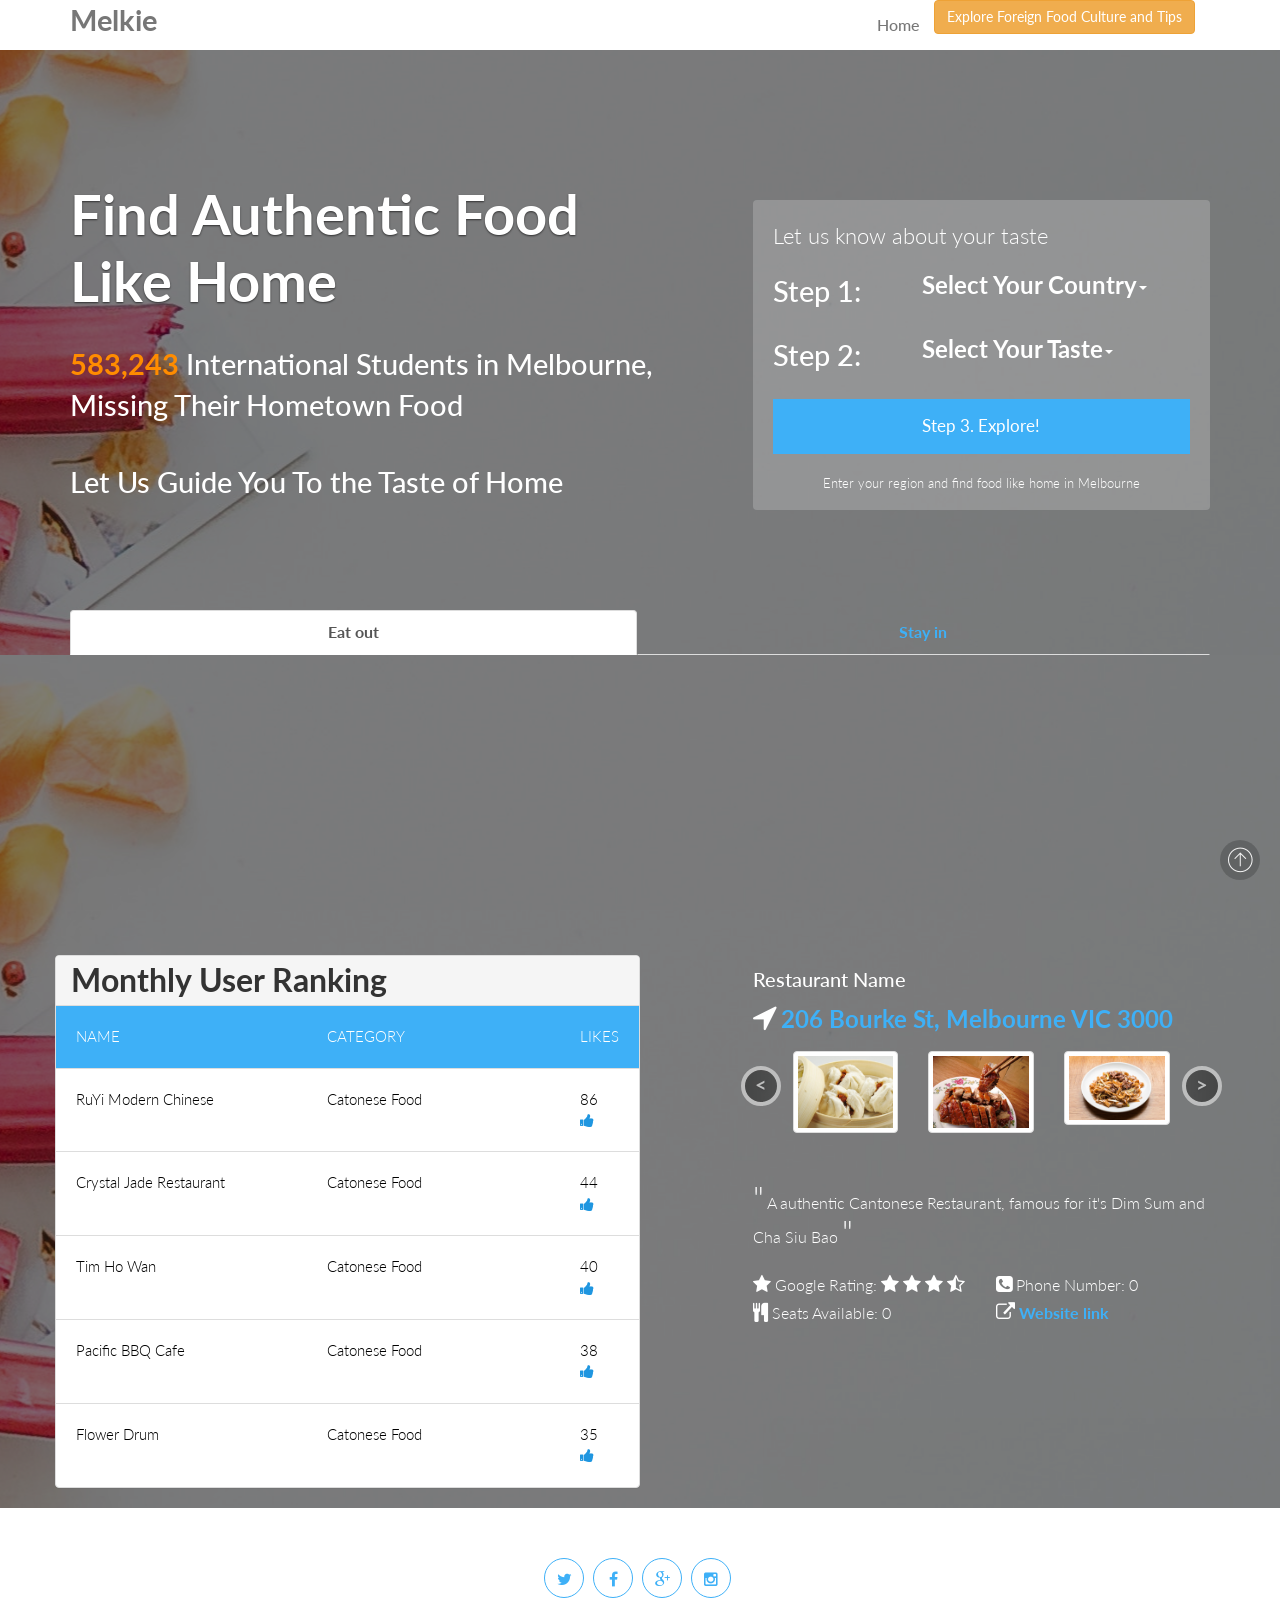
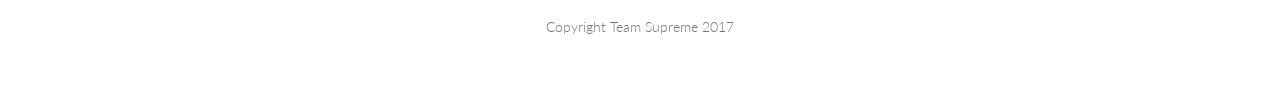
==== src/main/resources/templates/index.html @ 2f91a62e "Initial commit" ====
<!DOCTYPE html>
<html xmlns:th="http://www.w3.org/1999/xhtml">
    <head>

        <!-- /.website title -->
        <title>Melkie - Find Food Like Home</title>
        <meta name="viewport" content="width=device-width, initial-scale=1, maximum-scale=1, user-scalable=no">

        <!-- CSS Files -->
        <link href="css/bootstrap.min.css" rel="stylesheet" media="screen">
        <link href="css/font-awesome.min.css" rel="stylesheet">
        <link href="fonts/icon-7-stroke/css/pe-icon-7-stroke.css" rel="stylesheet">
        <link href="css/animate.css" rel="stylesheet" media="screen">
        <link href="css/owl.theme.css" rel="stylesheet">
        <link href="css/owl.carousel.css" rel="stylesheet">
        <link href="css/my.css" rel="stylesheet">

        <!-- Colors -->
        <link href="css/css-index.css" rel="stylesheet" media="screen">
        <!-- <link href="css/css-index-green.css" rel="stylesheet" media="screen"> -->
        <!-- <link href="css/css-index-purple.css" rel="stylesheet" media="screen"> -->
        <!-- <link href="css/css-index-red.css" rel="stylesheet" media="screen"> -->
        <!-- <link href="css/css-index-orange.css" rel="stylesheet" media="screen"> -->
        <!-- <link href="css/css-index-yellow.css" rel="stylesheet" media="screen"> -->

        <!-- Google Fonts -->
        <link rel="stylesheet" href="http://fonts.googleapis.com/css?family=Lato:100,300,400,700,900,100italic,300italic,400italic,700italic,900italic" />

    </head>

    <body data-spy="scroll" data-target="#navbar-scroll">

    <!-- /.preloader -->
    <div id="preloader"></div>
    <div id="top"></div>

    <!-- NAVIGATION -->
    <div id="menu">
        <nav class="navbar-wrapper navbar-default" role="navigation">
            <div class="container">
                <div class="navbar-header">
                    <button type="button" class="navbar-toggle" data-toggle="collapse" data-target=".navbar-backyard">
                        <span class="sr-only">Toggle navigation</span>
                        <span class="icon-bar"></span>
                        <span class="icon-bar"></span>
                        <span class="icon-bar"></span>
                    </button>
                    <!--<a class="navbar-brand site-name" href="#top"><img src="images/logo2.png" alt="logo"></a>-->
                    <h2><strong>Melkie</strong></h2>
                </div>

                <div id="navbar-scroll" class="collapse navbar-collapse navbar-backyard navbar-right">
                    <ul class="nav navbar-nav">
                        <li><a href="index.html">Home</a></li>
                        <!--<li><a href="#googleMap">Map View</a></li>-->
                        <!--<li><a href="#detailView">Detail View</a></li>-->
                        <li><button type="button" class="btn btn-warning" href="CultureAndTips.html">Explore Foreign Food Culture and Tips</button></li>
                        <!--<li><a href="#package">Pricing</a></li>-->
                        <!--<li><a href="#testi">Reviews</a></li>-->
                        <!--<li><a href="#contact">Contact</a></li>-->
                    </ul>
                </div>
            </div>
        </nav>
    </div>

        <!-- /.parallax full screen background image -->
        <div class="fullscreen landing parallax" style="background-image:url('images/brooke-lark-230140.jpg');" data-img-width="2000" data-img-height="1333" data-diff="100">
            <div class="overlay">
                <div id="home" class="container">
                    <div class="row">
                        <div class="col-md-7">

                            <!-- /.logo -->
                            <!--<div class="logo wow fadeInDown"> <a href=""><img src="images/logo.png" alt="logo"></a></div>-->
                            <!--<h1><strong>Melkie</strong></h1>-->

                            <!-- /.main title -->
                            <h1 class="wow fadeInLeft" style="padding-top: 100px">
                                <strong>Find Authentic Food<br/> Like Home</strong>
                            </h1>

                            <!-- /.header paragraph -->
                            <div class="landing-text wow fadeInUp">
                                <h2><strong style="color: darkorange">583,243</strong> International Students in Melbourne,</br> Missing Their Hometown Food</h2>
                                </br>
                                <h2>Let Us Guide You To the Taste of Home</h2>
                            </div>

                            <!--&lt;!&ndash; /.header button &ndash;&gt;-->
                            <!--<div class="head-btn wow fadeInLeft">-->
                                <!--<a href="#feature" class="btn-primary">Features</a>-->
                                <!--<a href="#download" class="btn-default">Download</a>-->
                            <!--</div>-->

                        </div>

                        <!-- /.signup form -->
                        <div class="col-md-5">

                            <div class="signup-header wow fadeInUp">
                                <h3 class="form-title text-left">Let us know about your taste</h3>
                                <form class="form-header" action="http://moxdesign.us10.list-manage.com/subscribe/post" role="form" method="POST" id="#">
                                    <input type="hidden" name="u" value="503bdae81fde8612ff4944435">
                                    <input type="hidden" name="id" value="bfdba52708">
                                    <div class="form-group">
                                        <div class="row">
                                            <div class="col-sm-4">
                                                <h2>Step 1:</h2>
                                            </div>
                                            <div class="col-sm-8">
                                                <div class="dropdown">
                                                    <a aria-expanded="false" aria-haspopup="true" role="button" data-toggle="dropdown" class="dropdown-toggle" href="#" style="color: #FFFFFF; font-size: x-large;align-content: center">
                                                        <span id="selected1">Select Your Country</span><span class="caret"></span></a>
                                                    <ul class="dropdown-menu">
                                                        <li><a href="#">China</a></li>
                                                        <li><a href="#">Pakistan</a></li>
                                                    </ul>
                                                </div>
                                            </div>
                                        </div>
                                    </div>
                                    <div class="form-group">
                                        <div class="row">
                                            <div class="col-sm-4">
                                                <h2>Step 2:</h2>
                                            </div>
                                            <div class="col-sm-8">
                                                <div class="dropdown">
                                                    <a aria-expanded="false" aria-haspopup="true" role="button" data-toggle="dropdown" class="dropdown-toggle" href="#" style="color: #FFFFFF; font-size: x-large">
                                                        <span id="selected2">Select Your Taste</span><span class="caret"></span></a>
                                                    <ul class="dropdown-menu">
                                                        <li><a href="#">Cantonese Food</a></li>
                                                        <li><a href="#">Sichuan Food</a></li>
                                                    </ul>
                                                </div>
                                            </div>
                                        </div>
                                    </div>
                                    <div class="form-group last">
                                        <input type="submit" class="btn btn-warning btn-block btn-lg" value="Step 3. Explore!">
                                    </div>
                                    <p class="privacy text-center">Enter your region and find food like home in Melbourne</p>
                                </form>
                            </div>
                        </div>
                    </div>
                    <!--tab switch-->
                    <ul class="nav nav-tabs nav-justified">
                        <li class="active"><a data-toggle="tab" href="#EatOutside">Eat out</a></li>
                        <li><a data-toggle="tab" href="#CookAtHome">Stay in</a></li>
                    </ul>
                </div>
            </div>
        </div>

        <!-- /.intro section -->
        <!--<div id="intro">-->
            <!--<div class="container" style="height: 500px">-->
                <!--<div class="row">-->
                    <!--&lt;!&ndash; /.intro image &ndash;&gt;-->
                    <!--<div class="col-md-6 intro-pic wow slideInLeft">-->
                        <!--<img src="images/intro-image.jpg" alt="image" class="img-responsive">-->
                    <!--</div>-->

                    <!--&lt;!&ndash; /.intro content &ndash;&gt;-->
                    <!--<div class="col-md-6 wow slideInRight">-->
                        <!--<h2>Optimize performance through advanced targeting solutions</h2>-->
                        <!--<p>Good marketing makes the company look smart. <a href="#">Great marketing</a> makes the customer feel smart, - Joe Chernov. Never doubt a small group of thoughtful, committed people can change the world. Indeed, it is the only thing that ever has, - Margaret Mead. The best way to predict the future is to create it, - Peter Drucker.-->
                        <!--</p>-->

                        <!--<div class="btn-section"><a href="#feature" class="btn-default">Learn More</a></div>-->
                    <!--<div class="col-md-12">-->
                    <!--<iframe src="https://www.google.com/maps/embed?pb=!1m18!1m12!1m3!1d31224.716081041628!2d144.941694258861!3d-37.812666728601904!2m3!1f0!2f0!3f0!3m2!1i1024!2i768!4f13.1!3m3!1m2!1s0x6ad642b8c21cb29b%3A0x1c045678462e3510!2sMelbourne+VIC+3000!5e0!3m2!1sen!2sau!4v1503060434835"-->
                            <!--width="100%" height="400px" frameborder="0" scrolling="no" marginheight="0" marginwidth="0" id="map1"></iframe>-->
                    <!--</div>-->
                    <!--<div class="col-md-3">-->
                        <!--<ul>-->
                            <!--<li>Top1 restaurant</li>-->
                            <!--<li>Top2 restaurant</li>-->
                        <!--</ul>-->
                    <!--</div>-->
                <!--</div>-->
            <!--</div>-->
        <!--</div>-->


    <!--&lt;!&ndash; /.feature section &ndash;&gt;-->
        <!--<div id="feature">-->
            <!--<div class="container">-->
                <!--<div class="row">-->
                    <!--<div class="col-md-10 col-md-offset-1 col-sm-12 text-center feature-title">-->

                        <!--&lt;!&ndash; /.feature title &ndash;&gt;-->
                        <!--<h2>Recreate your ideas and gain more success</h2>-->
                        <!--<p>Increase your user loyalty by maintaining mutual communication and nurturing your online community.</p>-->
                    <!--</div>-->
                <!--</div>-->
                <!--<div class="row row-feat">-->
                    <!--<div class="col-md-4 text-center">-->

                        <!--&lt;!&ndash; /.feature image &ndash;&gt;-->
                        <!--<div class="feature-img">-->
                            <!--<img src="images/feature-image.jpg" alt="image" class="img-responsive wow fadeInLeft">-->
                        <!--</div>-->
                    <!--</div>-->

                    <!--<div class="col-md-8">-->

                        <!--&lt;!&ndash; /.feature 1 &ndash;&gt;-->
                        <!--<div class="col-sm-6 feat-list">-->
                            <!--<i class="pe-7s-notebook pe-5x pe-va wow fadeInUp"></i>-->
                            <!--<div class="inner">-->
                                <!--<h4>Marketing Strategy</h4>-->
                                <!--<p>Good marketing makes the company look smart. Great marketing makes the customer feel smart.-->
                                <!--</p>-->
                            <!--</div>-->
                        <!--</div>-->

                        <!--&lt;!&ndash; /.feature 2 &ndash;&gt;-->
                        <!--<div class="col-sm-6 feat-list">-->
                            <!--<i class="pe-7s-cash pe-5x pe-va wow fadeInUp" data-wow-delay="0.2s"></i>-->
                            <!--<div class="inner">-->
                                <!--<h4>App Monetization</h4>-->
                                <!--<p>Content builds relationships. Relationships are built on trust. Trust drives revenue. - Andrew Davis</p>-->
                            <!--</div>-->
                        <!--</div>-->

                        <!--&lt;!&ndash; /.feature 3 &ndash;&gt;-->
                        <!--<div class="col-sm-6 feat-list">-->
                            <!--<i class="pe-7s-cart pe-5x pe-va wow fadeInUp" data-wow-delay="0.4s"></i>-->
                            <!--<div class="inner">-->
                                <!--<h4>Store Optimization</h4>-->
                                <!--<p>Never doubt a small group of thoughtful, committed people can change the world. Indeed, it is the only thing that ever has.</p>-->
                            <!--</div>-->
                        <!--</div>-->

                        <!--&lt;!&ndash; /.feature 4 &ndash;&gt;-->
                        <!--<div class="col-sm-6 feat-list">-->
                            <!--<i class="pe-7s-users pe-5x pe-va wow fadeInUp" data-wow-delay="0.6s"></i>-->
                            <!--<div class="inner">-->
                                <!--<h4>User Management</h4>-->
                                <!--<p>Instead of using technology to automate processes, think about using technology to enhance human interaction.</p>-->
                            <!--</div>-->
                        <!--</div>-->
                    <!--</div>-->
                <!--</div>-->
            <!--</div>-->
        <!--</div>-->

        <!--&lt;!&ndash; /.feature 2 section &ndash;&gt;-->
        <!--<div id="feature-2">-->
            <!--<div class="container">-->
                <!--<div class="row">-->

                    <!--&lt;!&ndash; /.feature content &ndash;&gt;-->
                    <!--<div class="col-md-6 wow fadeInLeft">-->
                        <!--<h2>Learn how to make your app marketing efficient</h2>-->
                        <!--<p>Good marketing makes the company look smart. <span class="highlight">Great marketing</span> makes the customer feel smart, - Joe Chernov. Never doubt a small group of thoughtful, committed people can change the world. Indeed, it is the only thing that ever has, - Margaret Mead. The best way to predict the future is to create it, - Peter Drucker.-->
                        <!--</p>-->

                        <!--<div class="btn-section"><a href="#download" class="btn-default">Download Now</a></div>-->

                    <!--</div>-->

                    <!--&lt;!&ndash; /.feature image &ndash;&gt;-->
                    <!--<div class="col-md-6 feature-2-pic wow fadeInRight">-->
                        <!--<img src="images/feature2-image.jpg" alt="macbook" class="img-responsive">-->
                    <!--</div>				  -->
                <!--</div>			  -->

            <!--</div>-->
        <!--</div>-->


        <!-- /.download section -->
    <div class="tab-content">
        <div id="EatOutside" class="tab-pane fade in active">
            <div class="action fullscreen parallax" style="background-image:url('images/brooke-lark-230140.jpg');" data-img-width="2000" data-img-height="1333" data-diff="100">
                <div class="overlay">

                    <!-- Add Google Map -->
                    <div id="googleMap" style="height:300px;width:100%;"></div>
                    <script>
                        function myMap() {
                            var myCenter = new google.maps.LatLng(-37.8770, 145.0443);
                            var mapProp = {center:myCenter, zoom:12, scrollwheel:false, draggable:true, mapTypeId:google.maps.MapTypeId.ROADMAP};
                            var map = new google.maps.Map(document.getElementById("googleMap"),mapProp);
                            var marker = new google.maps.Marker({position:myCenter});
                            marker.setMap(map);
                        }
                    </script>
                    <script src="https://maps.googleapis.com/maps/api/js?key=AIzaSyBkJppdWRHQbcAPUfFN7Zva6tslZk5qyX4&callback=myMap"></script>

                    <div id="detailView" class="container">
                        <div class="row">
                            <div class="col-md-6 col-sm-6">
                                <div class="row">
                                    <div class="panel panel-default">
                                        <div class="panel-heading list-heading">
                                            <span style="font-size: xx-large">
                                                <strong>Monthly User Ranking</strong>
                                            </span>
                                            <span></span>
                                        </div>
                                        <script>
                                            function likeButtonClicked(x) {
                                                alert("Thanks for your like!");
                                            }
                                        </script>
                                        <table class="table">
                                            <thead>
                                            <tr>
                                                <th class="col-xs-6">Name</th><th class="col-xs-3">Category</th><th class="col-xs-3">Likes</th>
                                            </tr>
                                            </thead>
                                            <tbody>
                                            <tr class="body-text">
                                                <td class="col-xs-2">RuYi Modern Chinese</td><td class="col-xs-8">Catonese Food</td><td class="col-xs-2">86 &nbsp<i onclick="likeButtonClicked(this)" class="fa fa-thumbs-up like-button"></i></td>
                                            </tr>
                                            <tr class="body-text">
                                                <td class="col-xs-2">Crystal Jade Restaurant</td><td class="col-xs-8">Catonese Food</td><td class="col-xs-2">44 &nbsp<i onclick="likeButtonClicked(this)" class="fa fa-thumbs-up like-button"></i></td>
                                            </tr>
                                            <tr class="body-text">
                                                <td class="col-xs-2">Tim Ho Wan</td><td class="col-xs-8">Catonese Food</td><td class="col-xs-2">40 &nbsp<i onclick="likeButtonClicked(this)" class="fa fa-thumbs-up like-button"></i></td>
                                            </tr>
                                            <tr class="body-text">
                                                <td class="col-xs-2">Pacific BBQ Cafe</td><td class="col-xs-8">Catonese Food</td><td>38 &nbsp<i onclick="likeButtonClicked(this)" class="fa fa-thumbs-up like-button"></i></td>
                                            </tr>
                                            <tr class="body-text">
                                                <td class="col-xs-2">Flower Drum</td><td class="col-xs-8">Catonese Food</td><td class="col-xs-2">35 &nbsp<i onclick="likeButtonClicked(this)" class="fa fa-thumbs-up like-button"></i></td>
                                            </tr>
                                            </tbody>
                                        </table>
                                    </div>
                                </div>
                            </div>
                            <div class="col-md-1 col-sm-1">
                            </div>
                            <div class="col-md-5 col-sm-5">
                                <div class="card" >
                                    <div class="card-block">
                                        <span>
                                            <h4 class="card-title detail-restaurant-name orange" th:text="${currentRestaurant.name}">Restaurant Name</h4>
                                            <!--<span style="text-align: right">40 &nbsp<i onclick="likeButtonClicked(this)" class="fa fa-thumbs-up like-button"></i></span>-->
                                        </span>
                                        <div>
                                            <i class="fa fa-location-arrow detail-icons" style="font-size: 30px"></i>
                                            <span class="card-subtitle text-muted detail-address"><a href="#" class="card-link">206 Bourke St, Melbourne VIC 3000</a></span>
                                        </div>

                                    </div>
                                    <div class="row">
                                        <div class="col-md-12 col-sm-12">
                                            <div id="Carousel" class="carousel slide">

                                                <!--<ol class="carousel-indicators">-->
                                                    <!--<li data-target="#Carousel" data-slide-to="0" class="active"></li>-->
                                                    <!--<li data-target="#Carousel" data-slide-to="1"></li>-->
                                                <!--</ol>-->

                                                <!-- Carousel items -->
                                                <div class="carousel-inner">

                                                    <div class="item active">
                                                        <div class="row">
                                                            <div class="col-md-4"><a href="#" class="thumbnail"><img src="images/Cha_Siu_Bao.jpg" alt="Image" style="max-width:100%;"></a></div>
                                                            <div class="col-md-4"><a href="#" class="thumbnail"><img src="images/Roast%20goose.jpg" alt="Image" style="max-width:100%;"></a></div>
                                                            <div class="col-md-4"><a href="#" class="thumbnail"><img src="images/Beef%20Chow%20Fun%20.jpg" alt="Image" style="max-width:100%;"></a></div>
                                                        </div><!--.row-->
                                                    </div><!--.item-->

                                                    <div class="item">
                                                        <div class="row">
                                                            <div class="col-md-4"><a href="#" class="thumbnail"><img src="http://placehold.it/250x250" alt="Image" style="max-width:100%;"></a></div>
                                                            <div class="col-md-4"><a href="#" class="thumbnail"><img src="http://placehold.it/250x250" alt="Image" style="max-width:100%;"></a></div>
                                                            <div class="col-md-4"><a href="#" class="thumbnail"><img src="http://placehold.it/250x250" alt="Image" style="max-width:100%;"></a></div>
                                                        </div><!--.row-->
                                                    </div><!--.item-->

                                                </div><!--.carousel-inner-->
                                                <a data-slide="prev" href="#Carousel" class="left carousel-control"><</a>
                                                <a data-slide="next" href="#Carousel" class="right carousel-control">></a>
                                            </div><!--.Carousel-->

                                        </div>
                                    </div>
                                    <div class="card-block">
                                        <span>
                                            <span style="font-size: xx-large">"</span>
                                            <span class="card-text">A authentic Cantonese Restaurant, famous for it's Dim Sum and Cha Siu Bao</span>
                                            <span style="font-size: xx-large">"</span>
                                        </span>
                                        <!--<p class="card-text">-->
                                        <!--<p>Open Hour: Monday: 12:00-15:00, 18:00-23:00-->
                                        <!--<br/>Tuesday: 12:00-15:00, 18:00-23:00-->
                                        <!--<br/>Wednesday: 12:00-15:00, 18:00-23:00-->
                                        <!--<br/>Thursday: 12:00-15:00, 18:00-23:00-->
                                        <!--<br/>Friday: 12:00-15:00, 18:00-23:00-->
                                        <!--<br/>Saturday: 12:00-15:00, 18:00-23:00-->
                                        <!--<br/>Sunday: 18:00-22:30</p>-->

                                        <div class="row" style="padding-top: 20px">
                                            <div class="col-md-6 col-sm-6">
                                                <span>
                                                    <i class="fa fa-star detail-icons" aria-hidden="true"></i>
                                                    <span class="card-text"> Google Rating: </span>
                                                    <i class="fa fa-star detail-icons" aria-hidden="true"></i>
                                                    <i class="fa fa-star detail-icons" aria-hidden="true"></i>
                                                    <i class="fa fa-star detail-icons" aria-hidden="true"></i>
                                                    <i class="fa fa-star-half-o detail-icons" aria-hidden="true"></i>
                                                    <span class="card-text" th:text="${currentRestaurant.googleRating}"></span>
                                                </span>
                                            </div>
                                            <div class="col-md-6 col-sm-6">
                                                <span>
                                                    <i class="fa fa-phone-square detail-icons"></i>
                                                    <span class="card-text"> Phone Number: </span>
                                                    <span th:text="${currentRestaurant.phoneNumber}">0</span>
                                                </span>
                                            </div>
                                        </div>
                                        <div class="row">
                                            <div class="col-md-6 col-sm-6">
                                                <span>
                                                    <i class="fa fa-cutlery detail-icons" aria-hidden="true"></i>
                                                    <span class="card-text"> Seats Available: </span>
                                                    <span th:text="${currentRestaurant.seats}">0</span>
                                                </span>
                                            </div>
                                            <div class="col-md-6 col-sm-6">
                                                <span>
                                                    <i class="fa fa-external-link detail-icons"></i>
                                                    <a th:text="${currentRestaurant.websiteLink}" href="#" class="card-link"> Website link</a>
                                                </span>
                                            </div>
                                        </div>
                                    </div>
                                </div>
                            </div>
                        </div>
                    </div>
                </div>
            </div>
        </div>
    <script>
        $(document).ready(function() {
            $('#Carousel').carousel({
                interval: 5000
            })
        });
    </script>

    <div id="CookAtHome" class="tab-pane fade">
        Cook at Home
    </div>
    </div>
        <!--&lt;!&ndash; /.pricing section &ndash;&gt;-->
        <!--<div id="package">-->
            <!--<div class="container">-->
                <!--<div class="text-center">-->

                    <!--&lt;!&ndash; /.pricing title &ndash;&gt;-->
                    <!--<h2 class="wow fadeInLeft">PACKAGES</h2>-->
                    <!--<div class="title-line wow fadeInRight"></div>-->
                <!--</div>-->
                <!--<div class="row package-option">-->

                    <!--&lt;!&ndash; /.package 1 &ndash;&gt;-->
                    <!--<div class="col-sm-3">-->
                        <!--<div class="price-box wow fadeInUp">-->
                            <!--<div class="price-heading text-center">-->

                                <!--&lt;!&ndash; /.package icon &ndash;&gt;-->
                                <!--<i class="pe-7s-radio pe-5x"></i>-->

                                <!--&lt;!&ndash; /.package name &ndash;&gt;-->
                                <!--<h3>Basic</h3>-->
                            <!--</div>-->

                            <!--&lt;!&ndash; /.price &ndash;&gt;-->
                            <!--<div class="price-group text-center">-->
                                <!--<span class="dollar">$</span>-->
                                <!--<span class="price">9</span>-->
                                <!--<span class="time">/mo</span>-->
                            <!--</div>-->

                            <!--&lt;!&ndash; /.package features &ndash;&gt;-->
                            <!--<ul class="price-feature text-center">-->
                                <!--<li><strong>100MB</strong> Disk Space</li>-->
                                <!--<li><strong>200MB</strong> Bandwidth</li>-->
                                <!--<li><strong>2</strong> Subdomains</li>-->
                                <!--<li><strong>5</strong> Email Accounts</li>-->
                                <!--<li><strike>Webmail Support</strike></li>				  -->
                            <!--</ul>-->

                            <!--&lt;!&ndash; /.package button &ndash;&gt;-->
                            <!--<div class="price-footer text-center">-->
                                <!--<a class="btn btn-price" href="#">BUY NOW</a>-->
                            <!--</div>	-->
                        <!--</div>-->
                    <!--</div>-->

                    <!--&lt;!&ndash; /.package 2 &ndash;&gt;-->
                    <!--<div class="col-sm-3">-->
                        <!--<div class="price-box wow fadeInUp" data-wow-delay="0.2s">-->
                            <!--<div class="price-heading text-center">-->

                                <!--&lt;!&ndash; /.package icon &ndash;&gt;-->
                                <!--<i class="pe-7s-joy pe-5x"></i>-->

                                <!--&lt;!&ndash; /.package name &ndash;&gt;-->
                                <!--<h3>Standard</h3>-->
                            <!--</div>-->

                            <!--&lt;!&ndash; /.price &ndash;&gt;-->
                            <!--<div class="price-group text-center">-->
                                <!--<span class="dollar">$</span>-->
                                <!--<span class="price">19</span>-->
                                <!--<span class="time">/mo</span>-->
                            <!--</div>-->

                            <!--&lt;!&ndash; /.package features &ndash;&gt;-->
                            <!--<ul class="price-feature text-center">-->
                                <!--<li><strong>300MB</strong> Disk Space</li>-->
                                <!--<li><strong>400MB</strong> Bandwidth</li>-->
                                <!--<li><strong>5</strong> Subdomains</li>-->
                                <!--<li><strong>10</strong> Email Accounts</li>-->
                                <!--<li><strike>Webmail Support</strike></li>			  -->
                            <!--</ul>-->

                            <!--&lt;!&ndash; /.package button &ndash;&gt;-->
                            <!--<div class="price-footer text-center">-->
                                <!--<a class="btn btn-price" href="#">BUY NOW</a>-->
                            <!--</div>-->
                        <!--</div>-->
                    <!--</div>	-->

                    <!--&lt;!&ndash; /.package 3 &ndash;&gt;-->
                    <!--<div class="col-sm-3">-->
                        <!--<div class="price-box wow fadeInUp" data-wow-delay="0.4s">-->
                            <!--<div class="price-heading text-center">-->

                                <!--&lt;!&ndash; /.package icon &ndash;&gt;-->
                                <!--<i class="pe-7s-science pe-5x"></i>-->

                                <!--&lt;!&ndash; /.package name &ndash;&gt;-->
                                <!--<h3>Advance</h3>-->
                            <!--</div>-->

                            <!--&lt;!&ndash; /.price &ndash;&gt;-->
                            <!--<div class="price-group text-center">-->
                                <!--<span class="dollar">$</span>-->
                                <!--<span class="price">29</span>-->
                                <!--<span class="time">/mo</span>-->
                            <!--</div>-->

                            <!--&lt;!&ndash; /.package features &ndash;&gt;-->
                            <!--<ul class="price-feature text-center">-->
                                <!--<li><strong>1GB</strong> Disk Space</li>-->
                                <!--<li><strong>1GB</strong> Bandwidth</li>-->
                                <!--<li><strong>10</strong> Subdomains</li>-->
                                <!--<li><strong>25</strong> Email Accounts</li>-->
                                <!--<li>Webmail Support</li>					  -->
                            <!--</ul>-->

                            <!--&lt;!&ndash; /.package button &ndash;&gt;-->
                            <!--<div class="price-footer text-center">-->
                                <!--<a class="btn btn-price" href="#">BUY NOW</a>-->
                            <!--</div>	-->
                        <!--</div>-->
                    <!--</div>-->

                    <!--&lt;!&ndash; /.package 4 &ndash;&gt;-->
                    <!--<div class="col-sm-3">-->
                        <!--<div class="price-box wow fadeInUp" data-wow-delay="0.6s">-->
                            <!--<div class="price-heading text-center">-->

                                <!--&lt;!&ndash; /.package icon &ndash;&gt;-->
                                <!--<i class="pe-7s-tools pe-5x"></i>-->

                                <!--&lt;!&ndash; /.package name &ndash;&gt;-->
                                <!--<h3>Ultimate</h3>-->
                            <!--</div>-->

                            <!--&lt;!&ndash; /.price &ndash;&gt;-->
                            <!--<div class="price-group text-center">-->
                                <!--<span class="dollar">$</span>-->
                                <!--<span class="price">49</span>-->
                                <!--<span class="time">/mo</span>-->
                            <!--</div>-->

                            <!--&lt;!&ndash; /.package features &ndash;&gt;-->
                            <!--<ul class="price-feature text-center">-->
                                <!--<li><strong>5GB</strong> Disk Space</li>-->
                                <!--<li><strong>5GB</strong> Bandwidth</li>-->
                                <!--<li><strong>50</strong> Subdomains</li>-->
                                <!--<li><strong>50</strong> Email Accounts</li>-->
                                <!--<li>Webmail Support</li>			  -->
                            <!--</ul>-->

                            <!--&lt;!&ndash; /.package button &ndash;&gt;-->
                            <!--<div class="price-footer text-center">-->
                                <!--<a class="btn btn-price" href="#">BUY NOW</a>-->
                            <!--</div>-->
                        <!--</div>-->
                    <!--</div>-->

                <!--</div>-->
            <!--</div>-->
        <!--</div>-->

        <!--&lt;!&ndash; /.client section &ndash;&gt;-->
        <!--<div id="client"> -->
            <!--<div class="container">-->
                <!--<div class="row">-->
                    <!--<div class="col-sm-12 text-center">-->
                        <!--<img alt="client" src="images/client1.png" class="wow fadeInUp">-->
                        <!--<img alt="client" src="images/client2.png" class="wow fadeInUp" data-wow-delay="0.2s">-->
                        <!--<img alt="client" src="images/client3.png" class="wow fadeInUp" data-wow-delay="0.4s">-->
                        <!--<img alt="client" src="images/client4.png" class="wow fadeInUp" data-wow-delay="0.6s">-->
                    <!--</div>-->
                <!--</div>-->
            <!--</div>	-->
        <!--</div>-->

        <!--&lt;!&ndash; /.testimonial section &ndash;&gt;-->
        <!--<div id="testi">-->
            <!--<div class="container">-->
                <!--<div class="text-center">-->
                    <!--<h2 class="wow fadeInLeft">TESTIMONIALS</h2>-->
                    <!--<div class="title-line wow fadeInRight"></div>-->
                <!--</div>-->
                <!--<div class="row">-->
                    <!--<div class="col-sm-10 col-sm-offset-1">	-->
                        <!--<div id="owl-testi" class="owl-carousel owl-theme wow fadeInUp">-->

                            <!--&lt;!&ndash; /.testimonial 1 &ndash;&gt;-->
                            <!--<div class="testi-item">-->
                                <!--<div class="client-pic text-center">-->

                                    <!--&lt;!&ndash; /.client photo &ndash;&gt;-->
                                    <!--<img src="images/testi1.png" alt="client">-->
                                <!--</div>-->
                                <!--<div class="box">-->

                                    <!--&lt;!&ndash; /.testimonial content &ndash;&gt;-->
                                    <!--<p class="message text-center">"We are very happy and satisfied with Backyard service. Our account manager is efficient and very knowledgeable. It was able to create a vast fan base within very short period of time. We would highly recommend Backyard App to anyone."</p>-->
                                <!--</div>-->
                                <!--<div class="client-info text-center">-->

                                    <!--&lt;!&ndash; /.client name &ndash;&gt;-->
                                    <!--Jennifer Lopez, <span class="company">Microsoft</span>	-->
                                <!--</div>-->
                            <!--</div>		-->

                            <!--&lt;!&ndash; /.testimonial 2 &ndash;&gt;-->
                            <!--<div class="testi-item">-->
                                <!--<div class="client-pic text-center">-->

                                    <!--&lt;!&ndash; /.client photo &ndash;&gt;-->
                                    <!--<img src="images/testi2.png" alt="client">-->
                                <!--</div>-->
                                <!--<div class="box">-->

                                    <!--&lt;!&ndash; /.testimonial content &ndash;&gt;-->
                                    <!--<p class="message text-center">"Everything looks great... Thanks for the quick revision turn around. We were lucky to find you guys and will definitely be using some of your other services in the near future."</p>-->
                                <!--</div>-->
                                <!--<div class="client-info text-center">-->

                                    <!--&lt;!&ndash; /.client name &ndash;&gt;-->
                                    <!--Mike Portnoy, <span class="company">Dream Theater</span>	-->
                                <!--</div>-->
                            <!--</div>				-->

                            <!--&lt;!&ndash; /.testimonial 3 &ndash;&gt;-->
                            <!--<div class="testi-item">-->
                                <!--<div class="client-pic text-center">-->

                                    <!--&lt;!&ndash; /.client photo &ndash;&gt;-->
                                    <!--<img src="images/testi3.png" alt="client">-->
                                <!--</div>-->
                                <!--<div class="box">-->

                                    <!--&lt;!&ndash; /.testimonial content &ndash;&gt;-->
                                    <!--<p class="message text-center">"Overall, the two reports were very clear and helpful so thank you for the suggestion to do the focus group. We are currently working with our developer to implement some of these suggestions."</p>-->
                                <!--</div>-->
                                <!--<div class="client-info text-center">-->

                                    <!--&lt;!&ndash; /.client name &ndash;&gt;-->
                                    <!--Jennifer Love Hewitt, <span class="company">Lead Vocal</span>	-->
                                <!--</div>-->
                            <!--</div>			-->

                        <!--</div>-->
                    <!--</div>	-->
                <!--</div>	-->
            <!--</div>-->
        <!--</div>-->

        <!--&lt;!&ndash; /.contact section &ndash;&gt;-->
        <!--<div id="contact">-->
            <!--<div class="contact fullscreen parallax" style="background-image:url('images/bg.jpg');" data-img-width="2000" data-img-height="1334" data-diff="100">-->
                <!--<div class="overlay">-->
                    <!--<div class="container">-->
                        <!--<div class="row contact-row">-->

                            <!--&lt;!&ndash; /.address and contact &ndash;&gt;-->
                            <!--<div class="col-sm-5 contact-left wow fadeInUp">-->
                                <!--<h2><span class="highlight">Get</span> in touch</h2>-->
                                <!--<ul class="ul-address">-->
                                    <!--<li><i class="pe-7s-map-marker"></i>1600 Amphitheatre Parkway, Mountain View</br>-->
                                        <!--California 55000-->
                                    <!--</li>-->
                                    <!--<li><i class="pe-7s-phone"></i>+1 (123) 456-7890</br>-->
                                        <!--+2 (123) 456-7890-->
                                    <!--</li>-->
                                    <!--<li><i class="pe-7s-mail"></i><a href="mailto:info@yoursite.com">info@yoursite.com</a></li>-->
                                    <!--<li><i class="pe-7s-look"></i><a href="#">www.yoursite.com</a></li>-->
                                <!--</ul>	-->

                            <!--</div>-->

                            <!--&lt;!&ndash; /.contact form &ndash;&gt;-->
                            <!--<div class="col-sm-7 contact-right">-->
                                <!--<form method="POST" id="contact-form" class="form-horizontal" action="contactengine.php" onSubmit="alert( 'Thank you for your feedback!' );">-->
                                    <!--<div class="form-group">-->
                                        <!--<input type="text" name="Name" id="Name" class="form-control wow fadeInUp" placeholder="Name" required/>-->
                                    <!--</div>-->
                                    <!--<div class="form-group">-->
                                        <!--<input type="text" name="Email" id="Email" class="form-control wow fadeInUp" placeholder="Email" required/>-->
                                    <!--</div>					-->
                                    <!--<div class="form-group">-->
                                        <!--<textarea name="Message" rows="20" cols="20" id="Message" class="form-control input-message wow fadeInUp"  placeholder="Message" required></textarea>-->
                                    <!--</div>-->
                                    <!--<div class="form-group">-->
                                        <!--<input type="submit" name="submit" value="Submit" class="btn btn-success wow fadeInUp" />-->
                                    <!--</div>-->
                                <!--</form>		-->
                            <!--</div>-->
                        <!--</div>-->
                    <!--</div>-->
                <!--</div>-->
            <!--</div>-->
        <!--</div>-->

        <!-- /.footer -->
        <footer id="footer">
            <div class="container">
                <div class="col-sm-4 col-sm-offset-4">
                    <!-- /.social links -->
                    <div class="social text-center">
                        <ul>
                            <li><a class="wow fadeInUp" href="https://twitter.com/"><i class="fa fa-twitter"></i></a></li>
                            <li><a class="wow fadeInUp" href="https://www.facebook.com/" data-wow-delay="0.2s"><i class="fa fa-facebook"></i></a></li>
                            <li><a class="wow fadeInUp" href="https://plus.google.com/" data-wow-delay="0.4s"><i class="fa fa-google-plus"></i></a></li>
                            <li><a class="wow fadeInUp" href="https://instagram.com/" data-wow-delay="0.6s"><i class="fa fa-instagram"></i></a></li>
                        </ul>
                    </div>	
                    <div class="text-center wow fadeInUp" style="font-size: 14px;">Copyright Team Supreme 2017</div>
                    <a href="#" class="scrollToTop"><i class="pe-7s-up-arrow pe-va"></i></a>
                </div>	
            </div>	
        </footer>

        <!-- /.javascript files -->
        <script src="js/jquery.js"></script>
        <script src="js/bootstrap.min.js"></script>
        <script src="js/custom.js"></script>
        <script src="js/jquery.sticky.js"></script>
        <script src="js/wow.min.js"></script>
        <script src="js/owl.carousel.min.js"></script>
        <script>
                                    new WOW().init();
        </script>
    </body>
</html>
---- src/main/resources/templates/fonts/icon-7-stroke/css/pe-icon-7-stroke.css ----
@font-face {
	font-family: 'Pe-icon-7-stroke';
	src:url('../fonts/Pe-icon-7-stroke.eot?-2irksn');
	src:url('../fonts/Pe-icon-7-stroke.eot?#iefix-2irksn') format('embedded-opentype'),
		url('../fonts/Pe-icon-7-stroke.woff?-2irksn') format('woff'),
		url('../fonts/Pe-icon-7-stroke.ttf?-2irksn') format('truetype'),
		url('../fonts/Pe-icon-7-stroke.svg?-2irksn#Pe-icon-7-stroke') format('svg');
	font-weight: normal;
	font-style: normal;
}

[class^="pe-7s-"], [class*=" pe-7s-"] {
	display: inline-block;
	font-family: 'Pe-icon-7-stroke';
	speak: none;
	font-style: normal;
	font-weight: normal;
	font-variant: normal;
	text-transform: none;
	line-height: 1;

	/* Better Font Rendering =========== */
	-webkit-font-smoothing: antialiased;
	-moz-osx-font-smoothing: grayscale;
}

.pe-7s-cloud-upload:before {
	content: "\e68a";
}
.pe-7s-cash:before {
	content: "\e68c";
}
.pe-7s-close:before {
	content: "\e680";
}
.pe-7s-bluetooth:before {
	content: "\e68d";
}
.pe-7s-cloud-download:before {
	content: "\e68b";
}
.pe-7s-way:before {
	content: "\e68e";
}
.pe-7s-close-circle:before {
	content: "\e681";
}
.pe-7s-id:before {
	content: "\e68f";
}
.pe-7s-angle-up:before {
	content: "\e682";
}
.pe-7s-wristwatch:before {
	content: "\e690";
}
.pe-7s-angle-up-circle:before {
	content: "\e683";
}
.pe-7s-world:before {
	content: "\e691";
}
.pe-7s-angle-right:before {
	content: "\e684";
}
.pe-7s-volume:before {
	content: "\e692";
}
.pe-7s-angle-right-circle:before {
	content: "\e685";
}
.pe-7s-users:before {
	content: "\e693";
}
.pe-7s-angle-left:before {
	content: "\e686";
}
.pe-7s-user-female:before {
	content: "\e694";
}
.pe-7s-angle-left-circle:before {
	content: "\e687";
}
.pe-7s-up-arrow:before {
	content: "\e695";
}
.pe-7s-angle-down:before {
	content: "\e688";
}
.pe-7s-switch:before {
	content: "\e696";
}
.pe-7s-angle-down-circle:before {
	content: "\e689";
}
.pe-7s-scissors:before {
	content: "\e697";
}
.pe-7s-wallet:before {
	content: "\e600";
}
.pe-7s-safe:before {
	content: "\e698";
}
.pe-7s-volume2:before {
	content: "\e601";
}
.pe-7s-volume1:before {
	content: "\e602";
}
.pe-7s-voicemail:before {
	content: "\e603";
}
.pe-7s-video:before {
	content: "\e604";
}
.pe-7s-user:before {
	content: "\e605";
}
.pe-7s-upload:before {
	content: "\e606";
}
.pe-7s-unlock:before {
	content: "\e607";
}
.pe-7s-umbrella:before {
	content: "\e608";
}
.pe-7s-trash:before {
	content: "\e609";
}
.pe-7s-tools:before {
	content: "\e60a";
}
.pe-7s-timer:before {
	content: "\e60b";
}
.pe-7s-ticket:before {
	content: "\e60c";
}
.pe-7s-target:before {
	content: "\e60d";
}
.pe-7s-sun:before {
	content: "\e60e";
}
.pe-7s-study:before {
	content: "\e60f";
}
.pe-7s-stopwatch:before {
	content: "\e610";
}
.pe-7s-star:before {
	content: "\e611";
}
.pe-7s-speaker:before {
	content: "\e612";
}
.pe-7s-signal:before {
	content: "\e613";
}
.pe-7s-shuffle:before {
	content: "\e614";
}
.pe-7s-shopbag:before {
	content: "\e615";
}
.pe-7s-share:before {
	content: "\e616";
}
.pe-7s-server:before {
	content: "\e617";
}
.pe-7s-search:before {
	content: "\e618";
}
.pe-7s-film:before {
	content: "\e6a5";
}
.pe-7s-science:before {
	content: "\e619";
}
.pe-7s-disk:before {
	content: "\e6a6";
}
.pe-7s-ribbon:before {
	content: "\e61a";
}
.pe-7s-repeat:before {
	content: "\e61b";
}
.pe-7s-refresh:before {
	content: "\e61c";
}
.pe-7s-add-user:before {
	content: "\e6a9";
}
.pe-7s-refresh-cloud:before {
	content: "\e61d";
}
.pe-7s-paperclip:before {
	content: "\e69c";
}
.pe-7s-radio:before {
	content: "\e61e";
}
.pe-7s-note2:before {
	content: "\e69d";
}
.pe-7s-print:before {
	content: "\e61f";
}
.pe-7s-network:before {
	content: "\e69e";
}
.pe-7s-prev:before {
	content: "\e620";
}
.pe-7s-mute:before {
	content: "\e69f";
}
.pe-7s-power:before {
	content: "\e621";
}
.pe-7s-medal:before {
	content: "\e6a0";
}
.pe-7s-portfolio:before {
	content: "\e622";
}
.pe-7s-like2:before {
	content: "\e6a1";
}
.pe-7s-plus:before {
	content: "\e623";
}
.pe-7s-left-arrow:before {
	content: "\e6a2";
}
.pe-7s-play:before {
	content: "\e624";
}
.pe-7s-key:before {
	content: "\e6a3";
}
.pe-7s-plane:before {
	content: "\e625";
}
.pe-7s-joy:before {
	content: "\e6a4";
}
.pe-7s-photo-gallery:before {
	content: "\e626";
}
.pe-7s-pin:before {
	content: "\e69b";
}
.pe-7s-phone:before {
	content: "\e627";
}
.pe-7s-plug:before {
	content: "\e69a";
}
.pe-7s-pen:before {
	content: "\e628";
}
.pe-7s-right-arrow:before {
	content: "\e699";
}
.pe-7s-paper-plane:before {
	content: "\e629";
}
.pe-7s-delete-user:before {
	content: "\e6a7";
}
.pe-7s-paint:before {
	content: "\e62a";
}
.pe-7s-bottom-arrow:before {
	content: "\e6a8";
}
.pe-7s-notebook:before {
	content: "\e62b";
}
.pe-7s-note:before {
	content: "\e62c";
}
.pe-7s-next:before {
	content: "\e62d";
}
.pe-7s-news-paper:before {
	content: "\e62e";
}
.pe-7s-musiclist:before {
	content: "\e62f";
}
.pe-7s-music:before {
	content: "\e630";
}
.pe-7s-mouse:before {
	content: "\e631";
}
.pe-7s-more:before {
	content: "\e632";
}
.pe-7s-moon:before {
	content: "\e633";
}
.pe-7s-monitor:before {
	content: "\e634";
}
.pe-7s-micro:before {
	content: "\e635";
}
.pe-7s-menu:before {
	content: "\e636";
}
.pe-7s-map:before {
	content: "\e637";
}
.pe-7s-map-marker:before {
	content: "\e638";
}
.pe-7s-mail:before {
	content: "\e639";
}
.pe-7s-mail-open:before {
	content: "\e63a";
}
.pe-7s-mail-open-file:before {
	content: "\e63b";
}
.pe-7s-magnet:before {
	content: "\e63c";
}
.pe-7s-loop:before {
	content: "\e63d";
}
.pe-7s-look:before {
	content: "\e63e";
}
.pe-7s-lock:before {
	content: "\e63f";
}
.pe-7s-lintern:before {
	content: "\e640";
}
.pe-7s-link:before {
	content: "\e641";
}
.pe-7s-like:before {
	content: "\e642";
}
.pe-7s-light:before {
	content: "\e643";
}
.pe-7s-less:before {
	content: "\e644";
}
.pe-7s-keypad:before {
	content: "\e645";
}
.pe-7s-junk:before {
	content: "\e646";
}
.pe-7s-info:before {
	content: "\e647";
}
.pe-7s-home:before {
	content: "\e648";
}
.pe-7s-help2:before {
	content: "\e649";
}
.pe-7s-help1:before {
	content: "\e64a";
}
.pe-7s-graph3:before {
	content: "\e64b";
}
.pe-7s-graph2:before {
	content: "\e64c";
}
.pe-7s-graph1:before {
	content: "\e64d";
}
.pe-7s-graph:before {
	content: "\e64e";
}
.pe-7s-global:before {
	content: "\e64f";
}
.pe-7s-gleam:before {
	content: "\e650";
}
.pe-7s-glasses:before {
	content: "\e651";
}
.pe-7s-gift:before {
	content: "\e652";
}
.pe-7s-folder:before {
	content: "\e653";
}
.pe-7s-flag:before {
	content: "\e654";
}
.pe-7s-filter:before {
	content: "\e655";
}
.pe-7s-file:before {
	content: "\e656";
}
.pe-7s-expand1:before {
	content: "\e657";
}
.pe-7s-exapnd2:before {
	content: "\e658";
}
.pe-7s-edit:before {
	content: "\e659";
}
.pe-7s-drop:before {
	content: "\e65a";
}
.pe-7s-drawer:before {
	content: "\e65b";
}
.pe-7s-download:before {
	content: "\e65c";
}
.pe-7s-display2:before {
	content: "\e65d";
}
.pe-7s-display1:before {
	content: "\e65e";
}
.pe-7s-diskette:before {
	content: "\e65f";
}
.pe-7s-date:before {
	content: "\e660";
}
.pe-7s-cup:before {
	content: "\e661";
}
.pe-7s-culture:before {
	content: "\e662";
}
.pe-7s-crop:before {
	content: "\e663";
}
.pe-7s-credit:before {
	content: "\e664";
}
.pe-7s-copy-file:before {
	content: "\e665";
}
.pe-7s-config:before {
	content: "\e666";
}
.pe-7s-compass:before {
	content: "\e667";
}
.pe-7s-comment:before {
	content: "\e668";
}
.pe-7s-coffee:before {
	content: "\e669";
}
.pe-7s-cloud:before {
	content: "\e66a";
}
.pe-7s-clock:before {
	content: "\e66b";
}
.pe-7s-check:before {
	content: "\e66c";
}
.pe-7s-chat:before {
	content: "\e66d";
}
.pe-7s-cart:before {
	content: "\e66e";
}
.pe-7s-camera:before {
	content: "\e66f";
}
.pe-7s-call:before {
	content: "\e670";
}
.pe-7s-calculator:before {
	content: "\e671";
}
.pe-7s-browser:before {
	content: "\e672";
}
.pe-7s-box2:before {
	content: "\e673";
}
.pe-7s-box1:before {
	content: "\e674";
}
.pe-7s-bookmarks:before {
	content: "\e675";
}
.pe-7s-bicycle:before {
	content: "\e676";
}
.pe-7s-bell:before {
	content: "\e677";
}
.pe-7s-battery:before {
	content: "\e678";
}
.pe-7s-ball:before {
	content: "\e679";
}
.pe-7s-back:before {
	content: "\e67a";
}
.pe-7s-attention:before {
	content: "\e67b";
}
.pe-7s-anchor:before {
	content: "\e67c";
}
.pe-7s-albums:before {
	content: "\e67d";
}
.pe-7s-alarm:before {
	content: "\e67e";
}
.pe-7s-airplay:before {
	content: "\e67f";
}
---- src/main/resources/templates/css/my.css ----
/*list of restaurants*/
.list-heading{
    height:50px;
}

.body-text{
    color: black;
}

.like-button{
    color:#1f96e0;
}

.like-button:hover{
    color: black;
}

.disabled {
    opacity: 0.6;
    cursor: not-allowed;
}


/*detail section of restaurant*/
.detail-card{
    height:600px;
}

.detail-card-head {
    font-size: xx-large;
    background-color: #1f2222;
    height:45px;
    font-weight: 400;
}

.detail-card-body{
    background-color: #FFFFFF;
    color: #1f96e0;
    height:500px;
}

.detail-icons{
    font-size: larger;
}

.detail-address{
    font-size: x-large;
    padding-bottom:10px;
}

/*gallery*/

body{padding-top:20px;}
.carousel {
    margin-bottom: 0;
    padding: 15px 40px 30px 40px;
}
/* The controlsy */
.carousel-control {
    left: -12px;
    height: 40px;
    width: 40px;
    background: none repeat scroll 0 0 #222222;
    border: 4px solid #FFFFFF;
    border-radius: 23px 23px 23px 23px;
    margin-top: 30px;
}
.carousel-control.right {
    right: -12px;
}
/* The indicators */
.carousel-indicators {
    right: 50%;
    top: inherit;
    bottom: -10px;
    margin-right: -19px;
}
/* The colour of the indicators */
.carousel-indicators li {
    background: #cecece;
}
.carousel-indicators .active {
    background: #428bca;
}
---- src/main/resources/templates/css/css-index.css ----
/**
* Backyard
* Landing Page Template
* Author: MoxDesign - http://www.moxdesign.com
**/

html, body {
	width: 100%;
	overflow-x: hidden;
}
body {
	height:100%;
	font-family: "Lato", "Serif";
	font-weight: 300;
	padding:0;
	margin:0;
	font-size:16px;
	line-height: 28px;
	color: #777; 
	background: #fff;
	overflow-x:hidden;
	position: relative;
}
h1 { font-size: 3em; line-height:1.2em; margin:0 0 .3em; }
h2 { font-size: 1.8em; line-height:1.4em; margin:0 0 .3em;  }
h3 { font-size: 1.4em; line-height:1.4em; }
h4 { font-size: 1.25em; line-height:1.4em;}
h5 { font-size: 1.1em; line-height:1.4em; }
h6 { font-size: 1em; line-height:1.2em; }

h1 a, h2 a, h3 a, h4 a, h5 a, h6 a {
	text-decoration: none
}	 
p { 
	padding: 0 0 1em;
	margin:0;
}
a {
	color: #3eb0f7;
	outline: 0;
	font-weight: bold;
	-webkit-transition: all .8s ease;
	transition: all .8s ease;
} 
a:hover {
	text-decoration: none;
	color: #1f2222;
	-webkit-transition: all .8s ease;
	transition: all .8s ease;
}
.highlight {
	color: #3eb0f7;
}
#preloader { 
	position: fixed; 
	left: 0; 
	top: 0; 
	z-index: 999; 
	width: 100%; 
	height: 100%; 
	overflow: visible; 
	background: #fff url(../images/loading.gif) no-repeat center center;
}
.fullscreen {
    width:100%;
    min-height:100%;
	background-repeat:no-repeat;
    background-position:50% 50%;
    background-position:50% 50%\9 !important;
}
.overlay {
    background-color: rgba(0, 0, 0, 0.5);
    position: relative;
    width: 100%;
    height: 100%;
    display: block;
}
#menu {
	z-index: 99;
}
.navbar-default {
	background: rgba(255, 255, 255, 0.95);
	box-shadow: 0px 0.5px 2px #cecece;
}
.navbar-default .navbar-brand {
    padding: 7px;
}
.navbar-default .navbar-nav > li > a {
    color: #777;
	font-weight: 500;
}
.navbar-default .navbar-nav > li > a:hover,
.navbar-default .navbar-nav > li > a:focus {
    color: #3eb0f7;
}
.navbar-default .navbar-nav > .active > a, 
.navbar-default .navbar-nav > .active > a:hover, 
.navbar-default .navbar-nav > .active > a:focus {
	background: transparent;
    color: #3eb0f7;
}
.btn-default {
	font-size: 17px;
	margin: 30px 0 10px;
	margin-right: 10px;
	line-height: 20px;
	padding: 15px 35px;
	height: 50px;
	border: 2px solid #3eb0f7;
	background: transparent;
	transition: all 0.4s;
	color: #3eb0f7;
	border-radius: 100px;
}
.btn-default:hover, .btn-default:focus, .btn-default:active, .btn-default.active, .open > .dropdown-toggle.btn-default {
	border: 2px solid #3eb0f7;
	background: #3eb0f7;
	color: white;
}
.btn-primary {
	font-size: 17px;
	margin: 30px 0 10px;
	margin-right: 10px;
	line-height: 20px;
	padding: 15px 35px;
	height: 50px;
	border: 2px solid #3eb0f7;
	background: #3eb0f7;
	transition: all 0.4s;
	color: white;
	border-radius: 100px;
}
.btn-primary:hover, .btn-primary:focus, .btn-primary:active, .btn-primary.active, .open > .dropdown-toggle.btn-primary {
	border: 2px solid #3eb0f7;
	background: transparent;
	color: #3eb0f7;
}
.btn-secondary {
	font-size: 20px;
	font-weight: 300;
	line-height: 20px;
	padding: 20px 50px;
	height: 65px;
	border: none;
	background: #3eb0f7;
	transition: all 0.4s;
	color: white;
	border-radius: 4px;
}
.btn-secondary:hover, .btn-secondary:focus, .btn-secondary:active, .btn-secondary.active, .open > .dropdown-toggle.btn-secondary {
	background: #1f96e0;
	color: white
}

.site-name img {
	width: 150px; 
	height: 37px
}
.logo {
	margin: 100px 0 40px 0;
}
.logo img{
	width: 150px; 
	height: 37px
}
.landing h1{
	font-size: 56px;
	font-weight: 300;
	color: #fff;
	margin: 30px 0 30px 0;
	text-shadow: 0 1px 2px rgba(0, 0, 0, .6);
}
.landing p, .landing h2 {
	color: #fff;
}
.landing-text {
	margin-bottom: 20px;
}
.landing-text p {
	font-size: 17px !important; 
}
.head-btn {
	margin-bottom: 150px;
}
.option {
	text-transform: uppercase;
	padding: 5px;
	min-width: 80px;
	margin-right: 5px;
	transition: all 0.4s;
	font-size: 14px;
	color: #fff;
}
.signup-header {
	margin: 150px 0 100px;
	background: rgba(255,255,255,0.2);
	border-radius: 4px;
	padding-left: 20px;
	padding-right: 20px;	
}
.signup-header h3{
	padding: 20px 0 10px;
	color: white;
	font-weight: 300;
}
.form-header input {
	position: relative;
	padding: 5px 15px;
}
.form-header .form-control {
	border-radius: 0;
	border: solid 1px #dadada;
	background-color: #fff;
	color: #333;
	height: 55px;
}
.form-header .btn {
	border-radius: 0;
	height: 55px;
	width: 100%;
	background-color: #3eb0f7;
	color: white;
	font-size: 17px !important;
	padding: 0 33px;
	border: none;
	margin: 0;
	-webkit-transition: all .8s ease;
	transition: all .8s ease;
}
.form-header .btn:hover {
	background-color: #1f96e0;
	-webkit-transition: all .8s ease;
	transition: all .8s ease;
}
.privacy {
	padding-top: 0;
	font-size: 13px;
}
.signup-header p {
	color: white;
}
.privacy a {
	text-decoration: underline;
	color: white;
	font-weight: 300;
}
#policy {
	padding: 100px 0 70px;
}
#intro {
	padding: 100px 0 70px;
}
#intro h2 {
	font-size: 40px;
	font-weight: 300;
	margin: 15px 0 15px 0;
}
.intro-pic {
	margin-top: 20px;
}
.btn-section {
	padding-top: 20px;
}
#feature {
	padding-top: 100px;
	background: #f6f6f6;
}
#feature h2 {
	margin: 15px 0 15px 0;
	font-size: 40px;
	font-weight: 300;
}
#feature .feature-title p {
	font-size: 18px;
}
.row-feat {
	padding-top: 50px;
}
.feat-list {
	margin-top: 40px;
}
.feat-list i {
	font-size: 48px;
	float: left;
	width: 20%;
	color: #555;
	height: 100%;
	position: relative;
	opacity: 0.6;
	-webkit-transition: all .8s ease;
	transition: all .8s ease;
}
.feat-list:hover i {
	color: #3eb0f7;
	-webkit-transition: all .8s ease;
	transition: all .8s ease;
}
#feature .inner {
	float: left;
	display: inline-block;
	width: 80%;
}
#feature-2 {
	padding: 100px 0 100px;
}
#feature-2 h2 {
	font-size: 40px;
	font-weight: 300;
	margin: 15px 0 15px 0;
}
.feature-2-pic {
	margin-top: 20px;
}
.subscribe {
	color: #fff;
}
.subscribe p {
	margin: 30px auto 30px;
}
.subscribe-form {
	max-width: 400px;
	margin: 50px auto 150px;
	text-align: center;
	overflow: hidden;
}
.subscribe-form form {
	position: relative;
}
.subscribe-form input {
	max-width: 85%;
	position: relative;
	padding: 5px 25px;
}
.subscribe-form .form-control {
	border-radius: 4px 0 0 4px;
	border: none;
	background-color: rgba(255, 255, 255, 0.6);
	color: #333;
	font-size: 1.2em;
	height: 55px;
}
.subscribe-form button {
	border-radius: 0 4px 4px 0;
	background-color: #3eb0f7;
	color: #ffffff;
	font-size: 1em;
	line-height: 52px;
	position: absolute;
	top: 0px;
	right: 0px;
	padding: 0 30px;
	margin: 0;
	-webkit-transition: all .8s ease;
	transition: all .8s ease;
}
.subscribe-form .btn {
	height: 55px;
}
.subscribe-form .btn:hover {
	background-color: #1f96e0;
	color: #fff;
	-webkit-transition: all .8s ease;
	transition: all .8s ease;
}
.subscribe-form .form-control::-webkit-input-placeholder {
	color: #333;
}
.subscribe-form .form-control:-moz-placeholder { 
	color: #333;  
}
.subscribe-form .form-control::-moz-placeholder { 
	color: #333;  
}
.subscribe-form .form-control:-ms-input-placeholder {  
	color: #333;  
}
#package {
	padding-top: 100px;
}
.title-line {
    width: 100px;
    height: 3px;
    margin: 0 auto;
    background: #3eb0f7;
}
.price-box {
	border: solid 1px #d1d1d1;
}
.package-option {
	padding: 50px 0 100px;
}
.package-option ul {
	padding: 0;
}
.price-heading h3 {
	margin-top: 0;
}
.price-heading i {
	color: #d1d1d1;
	font-size: 75px;
	margin-top: 20px;
}
.price-group {
	padding: 30px 0 10px;
}
.price-group .dollar {
	font-size: 20px;
	position: relative;
	bottom: 48px;
}
.price-group .price {
	color: #3eb0f7;
	font-size: 90px;
	font-weight: 500;
}
.price-group .time {
	font-size: 18px;
}
.price-feature li {
	margin-left: 30px;
	margin-right: 30px;
	list-style: none;
	border-bottom: solid 1px #d1d1d1;
	line-height: 40px;
}
.btn-price {
	margin: 5px 0 15px;
	font-size: 17px;
	padding: 7px 35px;
	height: 40px;
	background: #3eb0f7;
	transition: all 0.4s;
	color: white;
	border-radius: 4px;	
}
.btn-price:hover {
	background: #1f96e0;
	color: white;
}
#client {
	background: #f6f6f6;
	padding: 70px 0 70px;
}
#client img {
	max-height: 80px;
	margin: 0 20px;
	opacity: 1;
	transition: all 0.3s ease;
	-webkit-transition: all 0.3s ease;
	-moz-transition: all 0.3s ease;
}
#client img:hover {
	opacity: 0.7;
	transition: all 0.3s ease;
	-webkit-transition: all 0.3s ease;
	-moz-transition: all 0.3s ease;
}
#testi {
	padding: 100px 0 100px;
}
.testi-item {
	display: block;
	width: 100%;
	height: auto;
	position: relative;
	margin-top: 30px;
}
.testi-item .box {
	margin-right: 15px;
	margin-left: 15px;
}
.testi-item .box .message {
	padding: 20px;
	font-style: italic;
	line-height: 30px;
	font-weight: 300;
	font-size: 20px;
}
.testi-item .client-pic img {
	width: 70px;
	height: 70px;
	border-radius: 50%;
	max-width: 100%;
}
.testi-item .client-info .client-name {
	margin-top: 10px;
	font-size: 16px;
}
.testi-item .client-info .company {
	font-style: italic;
	color: #3eb0f7;
}
.owl-theme .owl-controls .owl-page span{
	background: #3eb0f7;
}
.video-header {
	margin: 40px 0 30px;
}
.video-embed {
	position: relative;
	padding-top: 56.25%; 
	height: 0;
	background-color: #000000;
	-webkit-box-shadow: 0 5px 15px rgba(0,0,0,0.2);
	box-shadow: 0 5px 15px rgba(0,0,0,0.2);
}
.video-embed iframe {
	position: absolute;
	top: 0;
	left: 0;
	width: 100%;
	height: 100%;
}
.action {
	color: #fff;
}
.action h2 {
	margin-top: 100px;
	font-size: 40px;
	font-weight: 300;
}
.download-cta {
	padding: 50px 0 160px;
}
#contact {
	width: 100%;
	min-height: 100%;
}
#contact  h2{
	color: white;
}
.ul-address a {
	font-weight: normal;
}
.ul-address a:hover {
	color: white;
}
.ul-address li {
	padding-right: 20px; 
	margin-bottom: 8px; 
	list-style: none;
	color: white;
}
.ul-address i {
	margin-left: 15px;
	position: absolute; 
	left: 0;
	color: #3eb0f7; 
	font-size: 25px;
	line-height: 30px;
}
.contact-row {
	margin: 100px 0 100px;
}
#contact-form {
	margin: 0 auto;
}
#contact-form input {
	position: relative;
	padding: 5px 25px;
	width: 100%;
}
#contact-form textarea {
	position: relative;
	padding: 10px 25px;
	width: 100%;
	height: 120px !important;
}
#contact-form .form-control {
	border-radius: 0;
	border: solid 1px #dadada;
	background-color: #fff;
	color: #333;
	font-size: 1.2em;
	height: 55px;
}
#contact-form .btn {
	height: 55px;
	width: 100%;
	background-color: #3eb0f7;
	color: #ffffff;
	font-size: 17px !important;
	line-height: 18px;
	padding: 0 33px;
	border: none;
	border-radius: 0;
	margin: 0;
	-webkit-transition: all .8s ease;
	transition: all .8s ease;
}
#contact-form .btn:hover {
	background-color: #1f96e0;
	-webkit-transition: all .8s ease;
	transition: all .8s ease;
}
#footer {
	background: #fff;
	padding: 50px 0 50px;
}
.social ul {
	padding: 0;
	list-style: none;
}
.social li {
	display: inline-block;
	padding-right: .3em;
	padding-bottom: .3em;
}
.social li a {
	display: block;
	width: 40px;
	height: 40px;
	line-height: 40px;
	color: #3eb0f7;
	border-radius: 50%;
	background: #fff;
	border: solid 1px #3eb0f7;
	-webkit-transition: all .8s ease;
	transition: all .8s ease;
}
.social li a:hover {
	color: #fff;
	background: #3eb0f7;
}
#shortcode-basic {
	padding: 70px 0 10px;
}
#shortcode-button {
	padding: 50px 0 10px;
	width: 100%;
	min-height: 100%;
}
#shortcode-button .form-horizontal {
	padding-left: 20px;
	padding-right: 20px;
}
#shortcode-icon {
	padding: 70px 0 10px;
}
#shortcode-alert {
	padding: 70px 0 10px;
}
#shortcode-table {
	padding: 70px 0 10px;
}
#shortcode-column {
	padding: 50px 0 10px;
}
.social-icons i {
	color: #3eb0f7;
	font-size: 30px;
	line-height: 40px
}
#shortcode-alert {
	padding: 70px 0 30px;
}
.alert { 
	border: none; 
	border-radius: 0; 
	position: relative; 
	font-size: 17px; 
	line-height: 22px; 
	padding: 16px; 
	padding-left: 60px; 
}
.alert i { 
	font-size: 28px; 
	position: absolute; 
	left: 15px; 
	top: 13px; 
} 
.icon-demo i {
	font-size: 70px;
	margin-right: 20px;
}
.table > thead > tr > th { 
	background: #3eb0f7; 
	color: #fff; 
	border-bottom: 0; 
	text-transform: uppercase; 
}
.table > thead > tr > th, 
.table > tbody > tr > td { 
	font-size: 15px; 
	font-weight: 300; 
	padding: 20px 20px; 
}
.table-bg > tbody > tr:nth-child(odd) > td, 
.table-bg > tbody > tr:nth-child(odd) > th { 
	background: #fff; 
}
.table-bg > tbody > tr:nth-child(even) > td, 
.table-bg > tbody > tr:nth-child(even) > th { 
	background: #f6f6f6; 
}
.scrollToTop{
	width: 40px; 
	height: 40px;
	padding: 5px;
	font-size: 30px;
	text-align: center; 
	background: rgba(0, 0, 0, 0.2);
	color: white;
	position: fixed;
	bottom: 20px;
	right: 20px;
	border-radius: 50%;
	display: none;
}
.scrollToTop:hover{
	color: #3eb0f7;
}
.control-group .controls {
	overflow-x: hidden;
}
/* iPads (portrait) ----------- */
@media only screen 
and (min-width : 768px) 
and (max-width : 1024px) 
and (orientation : portrait) {
	.head-btn {
		margin: 50px 0 100px;
	}
	.signup-header {
		margin: 50px 0 100px;
	}
	.price-feature li {
		margin-left: 15px;
		margin-right: 15px;
	}
	.btn-price {
		padding: 7px 25px;
	}
	#intro {
		padding: 30px 0 50px;
	}
	#policy {
		padding: 30px 0 50px;
	}
	#intro h2, #feature-2 h2 {
		text-align: center;
	}
	#intro p, #feature-2 p {
		text-align: center;
	}
	.btn-section {
		text-align: center;
	}
	#feature {
		padding-top: 75px;
	}
	.feature-img {
		margin-top: 0;
	}	
	.row-feat {
		padding-top: 10px;
		padding-bottom: 40px;
	}
	#feature-2 {
		padding: 80px 0 80px;
	}
	.feature-2-pic {
		margin-top: 40px;
	}
	#client img {
		margin: 10px 0 10px;
		max-height: 40px;
	}	
	.video-header {
		margin: 50px 0 30px;
	}
	#bottom-action {
		text-align: center;
	}
	.button-demo li {
		padding-bottom: 50px;
	}
}

/* iPads (landscape) ----------- */
@media only screen 
and (min-width : 768px) 
and (max-width : 1024px) 
and (orientation : landscape) {
	.logo {
		margin: 100px 0 30px 0;
	}
	.landing h1{
		margin: 60px 0 60px 0;
	}	
	.landing-text {
		margin: 60px 0 40px 0;
	}
	.signup-header {
		margin-top: 250px;
	}
	.intro-pic {
		margin-top: 100px;
	}
	.feature-img {
		margin-top: 30px;
	}	
	.feat-list {
		margin-top: 10px;
	}
	.feat-list p {
		font-size: 15px;
	}
	.feature-2-pic {
		margin-top: 50px;
	}
	#client img {
		max-height: 45px;
	}	
	.video-header {
		margin: 50px 0 30px;
	}
}

/* smart-phone ----------- */
@media (max-width: 767px) {
	.logo {
		margin: 40px 0 30px 0;
	}
	.head-btn {
		margin: 30px 0 80px;
	}
	.signup-header {
		margin: 70px 0 80px;
	}
	#intro {
		padding: 70px 0 70px;
	}
	#policy {
		padding: 70px 0 70px;
	}
	#intro h2, #feature-2 h2 {
		font-weight: 150;
		text-align: center;
	}
	#intro p, #feature-2 p {
		text-align: center;
	}
	.btn-section {
		text-align: center;
	}
	#feature {
		padding-top: 50px;
	}
	.row-feat {
		padding-top: 10px;
		padding-bottom: 40px;
	}
	.feat-list i {
		padding-left: 40px;
	}
	#feature-2 {
		padding: 40px 0 50px;
	}
	.feature-2-pic {
		margin-top: 50px;
	}
	#package {
		padding-top: 80px;
	}
	.package-option {
		padding: 50px 0 50px;
	}
	.price-box {
		margin-bottom: 30px;
	}
	#client img {
		margin: 10px 0 10px;
	}	
	.contact-left {
		margin-bottom: 50px;
	}
	.video-header {
		margin: 50px 0 30px;
	}
	#bottom-action {
		text-align: center;
	}
}	
/* iPhone 6Plus (landscape) ----------- */
@media (max-width: 736px) {
	.feature-img {
		margin-top: 0;
	}
}

/* iPhone 6 (landscape) ----------- */
@media (max-width: 667px) {
	.logo {
		margin: 30px 0 30px 0;
	}
	.landing h1{
		font-size: 50px;
		margin: 10px 0 25px 0;
	}
	.landing-text {
		margin-top: 20px;
	}
	.subscribe p {
		margin: 25px auto 15px;
	}
	.subscribe-form {
		margin: 20px auto 100px;
	}
	.action h2 {
		margin-top: 70px;
	}
	.download-cta {
		padding: 50px 0 100px;
	}
}

/* iPhone 5 (landscape) ----------- */
@media (max-width: 568px){
	.logo {
		margin: 15px 0 15px 0;
	}
	.landing h1{
		font-size: 40px;
		margin: 20px 0 10px 0;
	}
	.landing-text p {
		font-size: 16px !important; 
	}
	#intro {
		padding-top: 50px;
	}
	#policy {
		padding-top: 50px;
	}
	#feature {
		padding-top: 50px;
	}
	.feat-list i {
		padding-left: 20px;
	}
	#feature-2 {
		padding: 50px 0 70px;
	}
	#screenshot {
		padding-top: 70px;
	}	
	.screenshots {
		padding-top: 30px;
		padding-bottom: 70px;
	}
	#testi {
		padding: 70px 0 70px;
	}
	.testi-item .box .message {
		line-height: 25px;
		font-size: 18px;
	}
	.action h2 {
		margin: 50px 0 20px;
	}
	.download-text p {
		line-height: 1.5;	
	}	
}

/* iPhone 4 (landscape) ----------- */
@media (max-width: 480px) {
	.feat-list i {
		padding-left: 5px;
	}
	.action h2 {
		font-size: 30px;
	}
	.button-demo li {
		padding-bottom: 50px;
	}
}

/* smart phone width: 360px ----------- */
@media (max-width: 360px) {
	#intro h2, #feature h2, #feature-2 h2 {
		font-size: 30px;
	}
	.feat-list i {
		padding-left: 0;
	}
	#feature .inner {
		padding-left: 15px;
	}
	.video-header {
		margin: 30px 0 30px;
	}
}

/* iPhone 4/5 (portrait) ----------- */
@media (max-width: 320px) {
	.logo {
		margin: 30px 0 20px 0;
	}
	.landing h1{
		margin: 20px 0 35px 0;
	}
	.btn-default {
		font-size: 16px;
		margin: 30px 0 10px;
		padding: 15px 30px;
		height: 35px;
		border-radius: 80px;
	}
	.btn-primary {
		font-size: 16px;
		margin: 30px 0 10px;
		margin-right: 15px;
		padding: 15px 30px;
		height: 35px;
		border-radius: 80px;
	}
	.subscribe-form {
		margin: 50px auto 110px;
	}
	.subscribe-form input {
		padding: 5px 15px;
	}
	.subscribe-form button {
		padding: 0 15px;
	}
	.action h2 {
		margin: 70px 0 20px;
	}
	.table > thead > tr > th, 
	.table > tbody > tr > td { 
		padding: 20px 10px; 
	}
}
---- src/main/resources/templates/css/css-index-green.css ----
/**
* Backyard
* Landing Page Template
* Author: MoxDesign - http://www.moxdesign.com
**/

html, body {
	width: 100%;
	overflow-x: hidden;
}
body {
	height:100%;
	font-family: "Lato", "Serif";
	font-weight: 300;
	padding:0;
	margin:0;
	font-size:16px;
	line-height: 28px;
	color: #777; 
	background: #fff;
	overflow-x:hidden;
	position: relative;
}
h1 { font-size: 3em; line-height:1.2em; margin:0 0 .3em; }
h2 { font-size: 1.8em; line-height:1.4em; margin:0 0 .3em;  }
h3 { font-size: 1.4em; line-height:1.4em; }
h4 { font-size: 1.25em; line-height:1.4em;}
h5 { font-size: 1.1em; line-height:1.4em; }
h6 { font-size: 1em; line-height:1.2em; }

h1 a, h2 a, h3 a, h4 a, h5 a, h6 a {
	text-decoration: none
}	 
p { 
	padding: 0 0 1em;
	margin:0;
}
a {
	color: #7cb854;
	outline: 0;
	font-weight: bold;
	-webkit-transition: all .8s ease;
	transition: all .8s ease;
} 
a:hover {
	text-decoration: none;
	color: #1f2222;
	-webkit-transition: all .8s ease;
	transition: all .8s ease;
}
.highlight {
	color: #7cb854;
}
#preloader { 
	position: fixed; 
	left: 0; 
	top: 0; 
	z-index: 999; 
	width: 100%; 
	height: 100%; 
	overflow: visible; 
	background: #fff url(../images/loading.gif) no-repeat center center;
}
.fullscreen {
    width:100%;
    min-height:100%;
	background-repeat:no-repeat;
    background-position:50% 50%;
    background-position:50% 50%\9 !important;
}
.overlay {
    background-color: rgba(0, 0, 0, 0.5);
    position: relative;
    width: 100%;
    height: 100%;
    display: block;
}
#menu {
	z-index: 99;
}
.navbar-default {
	background: rgba(255, 255, 255, 0.95);
	box-shadow: 0px 0.5px 2px #cecece;
}
.navbar-default .navbar-brand {
    padding: 7px;
}
.navbar-default .navbar-nav > li > a {
    color: #777;
	font-weight: 500;
}
.navbar-default .navbar-nav > li > a:hover,
.navbar-default .navbar-nav > li > a:focus {
    color: #7cb854;
}
.navbar-default .navbar-nav > .active > a, 
.navbar-default .navbar-nav > .active > a:hover, 
.navbar-default .navbar-nav > .active > a:focus {
	background: transparent;
    color: #7cb854;
}
.btn-default {
	font-size: 17px;
	margin: 30px 0 10px;
	margin-right: 10px;
	line-height: 20px;
	padding: 15px 35px;
	height: 50px;
	border: 2px solid #7cb854;
	background: transparent;
	transition: all 0.4s;
	color: #7cb854;
	border-radius: 100px;
}
.btn-default:hover, .btn-default:focus, .btn-default:active, .btn-default.active, .open > .dropdown-toggle.btn-default {
	border: 2px solid #7cb854;
	background: #7cb854;
	color: white;
}
.btn-primary {
	font-size: 17px;
	margin: 30px 0 10px;
	margin-right: 10px;
	line-height: 20px;
	padding: 15px 35px;
	height: 50px;
	border: 2px solid #7cb854;
	background: #7cb854;
	transition: all 0.4s;
	color: white;
	border-radius: 100px;
}
.btn-primary:hover, .btn-primary:focus, .btn-primary:active, .btn-primary.active, .open > .dropdown-toggle.btn-primary {
	border: 2px solid #7cb854;
	background: transparent;
	color: #7cb854;
}
.btn-secondary {
	font-size: 20px;
	font-weight: 300;
	line-height: 20px;
	padding: 20px 50px;
	height: 65px;
	border: none;
	background: #7cb854;
	transition: all 0.4s;
	color: white;
	border-radius: 4px;
}
.btn-secondary:hover, .btn-secondary:focus, .btn-secondary:active, .btn-secondary.active, .open > .dropdown-toggle.btn-secondary {
	background: #65a839;
	color: white
}

.site-name img {
	width: 150px; 
	height: 37px
}
.logo {
	margin: 100px 0 40px 0;
}
.logo img{
	width: 150px; 
	height: 37px
}
.landing h1{
	font-size: 56px;
	font-weight: 300;
	color: #fff;
	margin: 30px 0 30px 0;
	text-shadow: 0 1px 2px rgba(0, 0, 0, .6);
}
.landing p, .landing h2 {
	color: #fff;
}
.landing-text {
	margin-bottom: 20px;
}
.landing-text p {
	font-size: 17px !important; 
}
.head-btn {
	margin-bottom: 150px;
}
.option {
	text-transform: uppercase;
	padding: 5px;
	min-width: 80px;
	margin-right: 5px;
	transition: all 0.4s;
	font-size: 14px;
	color: #fff;
}
.signup-header {
	margin: 150px 0 100px;
	background: rgba(255,255,255,0.2);
	border-radius: 4px;
	padding-left: 20px;
	padding-right: 20px;	
}
.signup-header h3{
	padding: 20px 0 10px;
	color: white;
	font-weight: 300;
}
.form-header input {
	position: relative;
	padding: 5px 15px;
}
.form-header .form-control {
	border-radius: 0;
	border: solid 1px #dadada;
	background-color: #fff;
	color: #333;
	height: 55px;
}
.form-header .btn {
	border-radius: 0;
	height: 55px;
	width: 100%;
	background-color: #7cb854;
	color: white;
	font-size: 17px !important;
	padding: 0 33px;
	border: none;
	margin: 0;
	-webkit-transition: all .8s ease;
	transition: all .8s ease;
}
.form-header .btn:hover {
	background-color: #65a839;
	-webkit-transition: all .8s ease;
	transition: all .8s ease;
}
.privacy {
	padding-top: 0;
	font-size: 13px;
}
.signup-header p {
	color: white;
}
.privacy a {
	text-decoration: underline;
	color: white;
	font-weight: 300;
}
#policy {
	padding: 100px 0 70px;
}
#intro {
	padding: 100px 0 70px;
}
#intro h2 {
	font-size: 40px;
	font-weight: 300;
	margin: 15px 0 15px 0;
}
.intro-pic {
	margin-top: 20px;
}
.btn-section {
	padding-top: 20px;
}
#feature {
	padding-top: 100px;
	background: #f6f6f6;
}
#feature h2 {
	margin: 15px 0 15px 0;
	font-size: 40px;
	font-weight: 300;
}
#feature .feature-title p {
	font-size: 18px;
}
.row-feat {
	padding-top: 50px;
}
.feat-list {
	margin-top: 40px;
}
.feat-list i {
	font-size: 48px;
	float: left;
	width: 20%;
	color: #555;
	height: 100%;
	position: relative;
	opacity: 0.6;
	-webkit-transition: all .8s ease;
	transition: all .8s ease;
}
.feat-list:hover i {
	color: #7cb854;
	-webkit-transition: all .8s ease;
	transition: all .8s ease;
}
#feature .inner {
	float: left;
	display: inline-block;
	width: 80%;
}
#feature-2 {
	padding: 100px 0 100px;
}
#feature-2 h2 {
	font-size: 40px;
	font-weight: 300;
	margin: 15px 0 15px 0;
}
.feature-2-pic {
	margin-top: 20px;
}
.subscribe {
	color: #fff;
}
.subscribe p {
	margin: 30px auto 30px;
}
.subscribe-form {
	max-width: 400px;
	margin: 50px auto 150px;
	text-align: center;
	overflow: hidden;
}
.subscribe-form form {
	position: relative;
}
.subscribe-form input {
	max-width: 85%;
	position: relative;
	padding: 5px 25px;
}
.subscribe-form .form-control {
	border-radius: 4px 0 0 4px;
	border: none;
	background-color: rgba(255, 255, 255, 0.6);
	color: #333;
	font-size: 1.2em;
	height: 55px;
}
.subscribe-form button {
	border-radius: 0 4px 4px 0;
	background-color: #7cb854;
	color: #ffffff;
	font-size: 1em;
	line-height: 52px;
	position: absolute;
	top: 0px;
	right: 0px;
	padding: 0 30px;
	margin: 0;
	-webkit-transition: all .8s ease;
	transition: all .8s ease;
}
.subscribe-form .btn {
	height: 55px;
}
.subscribe-form .btn:hover {
	background-color: #65a839;
	color: #fff;
	-webkit-transition: all .8s ease;
	transition: all .8s ease;
}
.subscribe-form .form-control::-webkit-input-placeholder {
	color: #333;
}
.subscribe-form .form-control:-moz-placeholder { 
	color: #333;  
}
.subscribe-form .form-control::-moz-placeholder { 
	color: #333;  
}
.subscribe-form .form-control:-ms-input-placeholder {  
	color: #333;  
}
#package {
	padding-top: 100px;
}
.title-line {
    width: 100px;
    height: 3px;
    margin: 0 auto;
    background: #7cb854;
}
.price-box {
	border: solid 1px #d1d1d1;
}
.package-option {
	padding: 50px 0 100px;
}
.package-option ul {
	padding: 0;
}
.price-heading h3 {
	margin-top: 0;
}
.price-heading i {
	color: #d1d1d1;
	font-size: 75px;
	margin-top: 20px;
}
.price-group {
	padding: 30px 0 10px;
}
.price-group .dollar {
	font-size: 20px;
	position: relative;
	bottom: 48px;
}
.price-group .price {
	color: #7cb854;
	font-size: 90px;
	font-weight: 500;
}
.price-group .time {
	font-size: 18px;
}
.price-feature li {
	margin-left: 30px;
	margin-right: 30px;
	list-style: none;
	border-bottom: solid 1px #d1d1d1;
	line-height: 40px;
}
.btn-price {
	margin: 5px 0 15px;
	font-size: 17px;
	padding: 7px 35px;
	height: 40px;
	background: #7cb854;
	transition: all 0.4s;
	color: white;
	border-radius: 4px;	
}
.btn-price:hover {
	background: #65a839;
	color: white;
}
#client {
	background: #f6f6f6;
	padding: 70px 0 70px;
}
#client img {
	max-height: 50px;
	margin: 0 20px;
	opacity: 1;
	transition: all 0.3s ease;
	-webkit-transition: all 0.3s ease;
	-moz-transition: all 0.3s ease;
}
#client img:hover {
	opacity: 0.7;
	transition: all 0.3s ease;
	-webkit-transition: all 0.3s ease;
	-moz-transition: all 0.3s ease;
}
#testi {
	padding: 100px 0 100px;
}
.testi-item {
	display: block;
	width: 100%;
	height: auto;
	position: relative;
	margin-top: 30px;
}
.testi-item .box {
	margin-right: 15px;
	margin-left: 15px;
}
.testi-item .box .message {
	padding: 20px;
	font-style: italic;
	line-height: 30px;
	font-weight: 300;
	font-size: 20px;
}
.testi-item .client-pic img {
	width: 70px;
	height: 70px;
	border-radius: 50%;
	max-width: 100%;
}
.testi-item .client-info .client-name {
	margin-top: 10px;
	font-size: 16px;
}
.testi-item .client-info .company {
	font-style: italic;
	color: #7cb854;
}
.owl-theme .owl-controls .owl-page span{
	background: #7cb854;
}
.video-header {
	margin: 40px 0 30px;
}
.video-embed {
	position: relative;
	padding-top: 56.25%; 
	height: 0;
	background-color: #000000;
	-webkit-box-shadow: 0 5px 15px rgba(0,0,0,0.2);
	box-shadow: 0 5px 15px rgba(0,0,0,0.2);
}
.video-embed iframe {
	position: absolute;
	top: 0;
	left: 0;
	width: 100%;
	height: 100%;
}
.action {
	color: #fff;
}
.action h2 {
	margin-top: 100px;
	font-size: 40px;
	font-weight: 300;
}
.download-cta {
	padding: 50px 0 160px;
}
#contact {
	width: 100%;
	min-height: 100%;
}
#contact  h2{
	color: white;
}
.ul-address a {
	font-weight: normal;
}
.ul-address a:hover {
	color: white;
}
.ul-address li {
	padding-right: 20px; 
	margin-bottom: 8px; 
	list-style: none;
	color: white;
}
.ul-address i {
	margin-left: 15px;
	position: absolute; 
	left: 0;
	color: #7cb854; 
	font-size: 25px;
	line-height: 30px;
}
.contact-row {
	margin: 100px 0 100px;
}
#contact-form {
	margin: 0 auto;
}
#contact-form input {
	position: relative;
	padding: 5px 25px;
	width: 100%;
}
#contact-form textarea {
	position: relative;
	padding: 10px 25px;
	width: 100%;
	height: 120px !important;
}
#contact-form .form-control {
	border-radius: 0;
	border: solid 1px #dadada;
	background-color: #fff;
	color: #333;
	font-size: 1.2em;
	height: 55px;
}
#contact-form .btn {
	height: 55px;
	width: 100%;
	background-color: #7cb854;
	color: #ffffff;
	font-size: 17px !important;
	line-height: 18px;
	padding: 0 33px;
	border: none;
	border-radius: 0;
	margin: 0;
	-webkit-transition: all .8s ease;
	transition: all .8s ease;
}
#contact-form .btn:hover {
	background-color: #65a839;
	-webkit-transition: all .8s ease;
	transition: all .8s ease;
}
#footer {
	background: #fff;
	padding: 50px 0 50px;
}
.social ul {
	padding: 0;
	list-style: none;
}
.social li {
	display: inline-block;
	padding-right: .3em;
	padding-bottom: .3em;
}
.social li a {
	display: block;
	width: 40px;
	height: 40px;
	line-height: 40px;
	color: #7cb854;
	border-radius: 50%;
	background: #fff;
	border: solid 1px #7cb854;
	-webkit-transition: all .8s ease;
	transition: all .8s ease;
}
.social li a:hover {
	color: #fff;
	background: #7cb854;
}
#shortcode-basic {
	padding: 70px 0 10px;
}
#shortcode-button {
	padding: 50px 0 10px;
	width: 100%;
	min-height: 100%;
}
#shortcode-button .form-horizontal {
	padding-left: 20px;
	padding-right: 20px;
}
#shortcode-icon {
	padding: 70px 0 10px;
}
#shortcode-alert {
	padding: 70px 0 10px;
}
#shortcode-table {
	padding: 70px 0 10px;
}
#shortcode-column {
	padding: 50px 0 10px;
}
.social-icons i {
	color: #7cb854;
	font-size: 30px;
	line-height: 40px
}
#shortcode-alert {
	padding: 70px 0 30px;
}
.alert { 
	border: none; 
	border-radius: 0; 
	position: relative; 
	font-size: 17px; 
	line-height: 22px; 
	padding: 16px; 
	padding-left: 60px; 
}
.alert i { 
	font-size: 28px; 
	position: absolute; 
	left: 15px; 
	top: 13px; 
} 
.icon-demo i {
	font-size: 70px;
	margin-right: 20px;
}
.table > thead > tr > th { 
	background: #7cb854; 
	color: #fff; 
	border-bottom: 0; 
	text-transform: uppercase; 
}
.table > thead > tr > th, 
.table > tbody > tr > td { 
	font-size: 15px; 
	font-weight: 300; 
	padding: 20px 20px; 
}
.table-bg > tbody > tr:nth-child(odd) > td, 
.table-bg > tbody > tr:nth-child(odd) > th { 
	background: #fff; 
}
.table-bg > tbody > tr:nth-child(even) > td, 
.table-bg > tbody > tr:nth-child(even) > th { 
	background: #f6f6f6; 
}
.scrollToTop{
	width: 40px; 
	height: 40px;
	padding: 5px;
	font-size: 30px;
	text-align: center; 
	background: rgba(0, 0, 0, 0.2);
	color: white;
	position: fixed;
	bottom: 20px;
	right: 20px;
	border-radius: 50%;
	display: none;
}
.scrollToTop:hover{
	color: #7cb854;
}
.control-group .controls {
	overflow-x: hidden;
}
/* iPads (portrait) ----------- */
@media only screen 
and (min-width : 768px) 
and (max-width : 1024px) 
and (orientation : portrait) {
	.head-btn {
		margin: 50px 0 100px;
	}
	.signup-header {
		margin: 50px 0 100px;
	}
	.price-feature li {
		margin-left: 15px;
		margin-right: 15px;
	}
	.btn-price {
		padding: 7px 25px;
	}
	#intro {
		padding: 30px 0 50px;
	}
	#policy {
		padding: 30px 0 50px;
	}
	#intro h2, #feature-2 h2 {
		text-align: center;
	}
	#intro p, #feature-2 p {
		text-align: center;
	}
	.btn-section {
		text-align: center;
	}
	#feature {
		padding-top: 75px;
	}
	.feature-img {
		margin-top: 0;
	}	
	.row-feat {
		padding-top: 10px;
		padding-bottom: 40px;
	}
	#feature-2 {
		padding: 80px 0 80px;
	}
	.feature-2-pic {
		margin-top: 40px;
	}
	#client img {
		margin: 10px 0 10px;
		max-height: 40px;
	}	
	.video-header {
		margin: 50px 0 30px;
	}
	#bottom-action {
		text-align: center;
	}
	.button-demo li {
		padding-bottom: 50px;
	}
}

/* iPads (landscape) ----------- */
@media only screen 
and (min-width : 768px) 
and (max-width : 1024px) 
and (orientation : landscape) {
	.logo {
		margin: 100px 0 30px 0;
	}
	.landing h1{
		margin: 60px 0 60px 0;
	}	
	.landing-text {
		margin: 60px 0 40px 0;
	}
	.signup-header {
		margin-top: 250px;
	}
	.intro-pic {
		margin-top: 100px;
	}
	.feature-img {
		margin-top: 30px;
	}	
	.feat-list {
		margin-top: 10px;
	}
	.feat-list p {
		font-size: 15px;
	}
	.feature-2-pic {
		margin-top: 50px;
	}
	#client img {
		max-height: 45px;
	}	
	.video-header {
		margin: 50px 0 30px;
	}
}

/* smart-phone ----------- */
@media (max-width: 767px) {
	.logo {
		margin: 40px 0 30px 0;
	}
	.head-btn {
		margin: 30px 0 80px;
	}
	.signup-header {
		margin: 70px 0 80px;
	}
	#intro {
		padding: 70px 0 70px;
	}
	#policy {
		padding: 70px 0 70px;
	}
	#intro h2, #feature-2 h2 {
		font-weight: 150;
		text-align: center;
	}
	#intro p, #feature-2 p {
		text-align: center;
	}
	.btn-section {
		text-align: center;
	}
	#feature {
		padding-top: 50px;
	}
	.row-feat {
		padding-top: 10px;
		padding-bottom: 40px;
	}
	.feat-list i {
		padding-left: 40px;
	}
	#feature-2 {
		padding: 40px 0 50px;
	}
	.feature-2-pic {
		margin-top: 50px;
	}
	#package {
		padding-top: 80px;
	}
	.package-option {
		padding: 50px 0 50px;
	}
	.price-box {
		margin-bottom: 30px;
	}
	#client img {
		margin: 10px 0 10px;
	}	
	.contact-left {
		margin-bottom: 50px;
	}
	.video-header {
		margin: 50px 0 30px;
	}
	#bottom-action {
		text-align: center;
	}
}	
/* iPhone 6Plus (landscape) ----------- */
@media (max-width: 736px) {
	.feature-img {
		margin-top: 0;
	}
}

/* iPhone 6 (landscape) ----------- */
@media (max-width: 667px) {
	.logo {
		margin: 30px 0 30px 0;
	}
	.landing h1{
		font-size: 50px;
		margin: 10px 0 25px 0;
	}
	.landing-text {
		margin-top: 20px;
	}
	.subscribe p {
		margin: 25px auto 15px;
	}
	.subscribe-form {
		margin: 20px auto 100px;
	}
	.action h2 {
		margin-top: 70px;
	}
	.download-cta {
		padding: 50px 0 100px;
	}
}

/* iPhone 5 (landscape) ----------- */
@media (max-width: 568px){
	.logo {
		margin: 15px 0 15px 0;
	}
	.landing h1{
		font-size: 40px;
		margin: 20px 0 10px 0;
	}
	.landing-text p {
		font-size: 16px !important; 
	}
	#intro {
		padding-top: 50px;
	}
	#policy {
		padding-top: 50px;
	}
	#feature {
		padding-top: 50px;
	}
	.feat-list i {
		padding-left: 20px;
	}
	#feature-2 {
		padding: 50px 0 70px;
	}
	#screenshot {
		padding-top: 70px;
	}	
	.screenshots {
		padding-top: 30px;
		padding-bottom: 70px;
	}
	#testi {
		padding: 70px 0 70px;
	}
	.testi-item .box .message {
		line-height: 25px;
		font-size: 18px;
	}
	.action h2 {
		margin: 50px 0 20px;
	}
	.download-text p {
		line-height: 1.5;	
	}	
}

/* iPhone 4 (landscape) ----------- */
@media (max-width: 480px) {
	.feat-list i {
		padding-left: 5px;
	}
	.action h2 {
		font-size: 30px;
	}
	.button-demo li {
		padding-bottom: 50px;
	}
}

/* smart phone width: 360px ----------- */
@media (max-width: 360px) {
	#intro h2, #feature h2, #feature-2 h2 {
		font-size: 30px;
	}
	.feat-list i {
		padding-left: 0;
	}
	#feature .inner {
		padding-left: 15px;
	}
	.video-header {
		margin: 30px 0 30px;
	}
}

/* iPhone 4/5 (portrait) ----------- */
@media (max-width: 320px) {
	.logo {
		margin: 30px 0 20px 0;
	}
	.landing h1{
		margin: 20px 0 35px 0;
	}
	.btn-default {
		font-size: 16px;
		margin: 30px 0 10px;
		padding: 15px 30px;
		height: 35px;
		border-radius: 80px;
	}
	.btn-primary {
		font-size: 16px;
		margin: 30px 0 10px;
		margin-right: 15px;
		padding: 15px 30px;
		height: 35px;
		border-radius: 80px;
	}
	.subscribe-form {
		margin: 50px auto 110px;
	}
	.subscribe-form input {
		padding: 5px 15px;
	}
	.subscribe-form button {
		padding: 0 15px;
	}
	.action h2 {
		margin: 70px 0 20px;
	}
	.table > thead > tr > th, 
	.table > tbody > tr > td { 
		padding: 20px 10px; 
	}
}
---- src/main/resources/templates/css/css-index-purple.css ----
/**
* Backyard
* Landing Page Template
* Author: MoxDesign - http://www.moxdesign.com
**/

html, body {
	width: 100%;
	overflow-x: hidden;
}
body {
	height:100%;
	font-family: "Lato", "Serif";
	font-weight: 300;
	padding:0;
	margin:0;
	font-size:16px;
	line-height: 28px;
	color: #777; 
	background: #fff;
	overflow-x:hidden;
	position: relative;
}
h1 { font-size: 3em; line-height:1.2em; margin:0 0 .3em; }
h2 { font-size: 1.8em; line-height:1.4em; margin:0 0 .3em;  }
h3 { font-size: 1.4em; line-height:1.4em; }
h4 { font-size: 1.25em; line-height:1.4em;}
h5 { font-size: 1.1em; line-height:1.4em; }
h6 { font-size: 1em; line-height:1.2em; }

h1 a, h2 a, h3 a, h4 a, h5 a, h6 a {
	text-decoration: none
}	 
p { 
	padding: 0 0 1em;
	margin:0;
}
a {
	color: #7c378a;
	outline: 0;
	font-weight: bold;
	-webkit-transition: all .8s ease;
	transition: all .8s ease;
} 
a:hover {
	text-decoration: none;
	color: #1f2222;
	-webkit-transition: all .8s ease;
	transition: all .8s ease;
}
.highlight {
	color: #7c378a;
}
#preloader { 
	position: fixed; 
	left: 0; 
	top: 0; 
	z-index: 999; 
	width: 100%; 
	height: 100%; 
	overflow: visible; 
	background: #fff url(../images/loading.gif) no-repeat center center;
}
.fullscreen {
    width:100%;
    min-height:100%;
	background-repeat:no-repeat;
    background-position:50% 50%;
    background-position:50% 50%\9 !important;
}
.overlay {
    background-color: rgba(0, 0, 0, 0.5);
    position: relative;
    width: 100%;
    height: 100%;
    display: block;
}
#menu {
	z-index: 99;
}
.navbar-default {
	background: rgba(255, 255, 255, 0.95);
	box-shadow: 0px 0.5px 2px #cecece;
}
.navbar-default .navbar-brand {
    padding: 7px;
}
.navbar-default .navbar-nav > li > a {
    color: #777;
	font-weight: 500;
}
.navbar-default .navbar-nav > li > a:hover,
.navbar-default .navbar-nav > li > a:focus {
    color: #7c378a;
}
.navbar-default .navbar-nav > .active > a, 
.navbar-default .navbar-nav > .active > a:hover, 
.navbar-default .navbar-nav > .active > a:focus {
	background: transparent;
    color: #7c378a;
}
.btn-default {
	font-size: 17px;
	margin: 30px 0 10px;
	margin-right: 10px;
	line-height: 20px;
	padding: 15px 35px;
	height: 50px;
	border: 2px solid #7c378a;
	background: transparent;
	transition: all 0.4s;
	color: #7c378a;
	border-radius: 100px;
}
.btn-default:hover, .btn-default:focus, .btn-default:active, .btn-default.active, .open > .dropdown-toggle.btn-default {
	border: 2px solid #7c378a;
	background: #7c378a;
	color: white;
}
.btn-primary {
	font-size: 17px;
	margin: 30px 0 10px;
	margin-right: 10px;
	line-height: 20px;
	padding: 15px 35px;
	height: 50px;
	border: 2px solid #7c378a;
	background: #7c378a;
	transition: all 0.4s;
	color: white;
	border-radius: 100px;
}
.btn-primary:hover, .btn-primary:focus, .btn-primary:active, .btn-primary.active, .open > .dropdown-toggle.btn-primary {
	border: 2px solid #7c378a;
	background: transparent;
	color: #7c378a;
}
.btn-secondary {
	font-size: 20px;
	font-weight: 300;
	line-height: 20px;
	padding: 20px 50px;
	height: 65px;
	border: none;
	background: #7c378a;
	transition: all 0.4s;
	color: white;
	border-radius: 4px;
}
.btn-secondary:hover, .btn-secondary:focus, .btn-secondary:active, .btn-secondary.active, .open > .dropdown-toggle.btn-secondary {
	background: #6d277b;
	color: white
}

.site-name img {
	width: 150px; 
	height: 37px
}
.logo {
	margin: 100px 0 40px 0;
}
.logo img{
	width: 150px; 
	height: 37px
}
.landing h1{
	font-size: 56px;
	font-weight: 300;
	color: #fff;
	margin: 30px 0 30px 0;
	text-shadow: 0 1px 2px rgba(0, 0, 0, .6);
}
.landing p, .landing h2 {
	color: #fff;
}
.landing-text {
	margin-bottom: 20px;
}
.landing-text p {
	font-size: 17px !important; 
}
.head-btn {
	margin-bottom: 150px;
}
.option {
	text-transform: uppercase;
	padding: 5px;
	min-width: 80px;
	margin-right: 5px;
	transition: all 0.4s;
	font-size: 14px;
	color: #fff;
}
.signup-header {
	margin: 150px 0 100px;
	background: rgba(255,255,255,0.2);
	border-radius: 4px;
	padding-left: 20px;
	padding-right: 20px;	
}
.signup-header h3{
	padding: 20px 0 10px;
	color: white;
	font-weight: 300;
}
.form-header input {
	position: relative;
	padding: 5px 15px;
}
.form-header .form-control {
	border-radius: 0;
	border: solid 1px #dadada;
	background-color: #fff;
	color: #333;
	height: 55px;
}
.form-header .btn {
	border-radius: 0;
	height: 55px;
	width: 100%;
	background-color: #7c378a;
	color: white;
	font-size: 17px !important;
	padding: 0 33px;
	border: none;
	margin: 0;
	-webkit-transition: all .8s ease;
	transition: all .8s ease;
}
.form-header .btn:hover {
	background-color: #6d277b;
	-webkit-transition: all .8s ease;
	transition: all .8s ease;
}
.privacy {
	padding-top: 0;
	font-size: 13px;
}
.signup-header p {
	color: white;
}
.privacy a {
	text-decoration: underline;
	color: white;
	font-weight: 300;
}
#policy {
	padding: 100px 0 70px;
}
#intro {
	padding: 100px 0 70px;
}
#intro h2 {
	font-size: 40px;
	font-weight: 300;
	margin: 15px 0 15px 0;
}
.intro-pic {
	margin-top: 20px;
}
.btn-section {
	padding-top: 20px;
}
#feature {
	padding-top: 100px;
	background: #f6f6f6;
}
#feature h2 {
	margin: 15px 0 15px 0;
	font-size: 40px;
	font-weight: 300;
}
#feature .feature-title p {
	font-size: 18px;
}
.row-feat {
	padding-top: 50px;
}
.feat-list {
	margin-top: 40px;
}
.feat-list i {
	font-size: 48px;
	float: left;
	width: 20%;
	color: #555;
	height: 100%;
	position: relative;
	opacity: 0.6;
	-webkit-transition: all .8s ease;
	transition: all .8s ease;
}
.feat-list:hover i {
	color: #7c378a;
	-webkit-transition: all .8s ease;
	transition: all .8s ease;
}
#feature .inner {
	float: left;
	display: inline-block;
	width: 80%;
}
#feature-2 {
	padding: 100px 0 100px;
}
#feature-2 h2 {
	font-size: 40px;
	font-weight: 300;
	margin: 15px 0 15px 0;
}
.feature-2-pic {
	margin-top: 20px;
}
.subscribe {
	color: #fff;
}
.subscribe p {
	margin: 30px auto 30px;
}
.subscribe-form {
	max-width: 400px;
	margin: 50px auto 150px;
	text-align: center;
	overflow: hidden;
}
.subscribe-form form {
	position: relative;
}
.subscribe-form input {
	max-width: 85%;
	position: relative;
	padding: 5px 25px;
}
.subscribe-form .form-control {
	border-radius: 4px 0 0 4px;
	border: none;
	background-color: rgba(255, 255, 255, 0.6);
	color: #333;
	font-size: 1.2em;
	height: 55px;
}
.subscribe-form button {
	border-radius: 0 4px 4px 0;
	background-color: #7c378a;
	color: #ffffff;
	font-size: 1em;
	line-height: 52px;
	position: absolute;
	top: 0px;
	right: 0px;
	padding: 0 30px;
	margin: 0;
	-webkit-transition: all .8s ease;
	transition: all .8s ease;
}
.subscribe-form .btn {
	height: 55px;
}
.subscribe-form .btn:hover {
	background-color: #6d277b;
	color: #fff;
	-webkit-transition: all .8s ease;
	transition: all .8s ease;
}
.subscribe-form .form-control::-webkit-input-placeholder {
	color: #333;
}
.subscribe-form .form-control:-moz-placeholder { 
	color: #333;  
}
.subscribe-form .form-control::-moz-placeholder { 
	color: #333;  
}
.subscribe-form .form-control:-ms-input-placeholder {  
	color: #333;  
}
#package {
	padding-top: 100px;
}
.title-line {
    width: 100px;
    height: 3px;
    margin: 0 auto;
    background: #7c378a;
}
.price-box {
	border: solid 1px #d1d1d1;
}
.package-option {
	padding: 50px 0 100px;
}
.package-option ul {
	padding: 0;
}
.price-heading h3 {
	margin-top: 0;
}
.price-heading i {
	color: #d1d1d1;
	font-size: 75px;
	margin-top: 20px;
}
.price-group {
	padding: 30px 0 10px;
}
.price-group .dollar {
	font-size: 20px;
	position: relative;
	bottom: 48px;
}
.price-group .price {
	color: #7c378a;
	font-size: 90px;
	font-weight: 500;
}
.price-group .time {
	font-size: 18px;
}
.price-feature li {
	margin-left: 30px;
	margin-right: 30px;
	list-style: none;
	border-bottom: solid 1px #d1d1d1;
	line-height: 40px;
}
.btn-price {
	margin: 5px 0 15px;
	font-size: 17px;
	padding: 7px 35px;
	height: 40px;
	background: #7c378a;
	transition: all 0.4s;
	color: white;
	border-radius: 4px;	
}
.btn-price:hover {
	background: #6d277b;
	color: white;
}
#client {
	background: #f6f6f6;
	padding: 70px 0 70px;
}
#client img {
	max-height: 50px;
	margin: 0 20px;
	opacity: 1;
	transition: all 0.3s ease;
	-webkit-transition: all 0.3s ease;
	-moz-transition: all 0.3s ease;
}
#client img:hover {
	opacity: 0.7;
	transition: all 0.3s ease;
	-webkit-transition: all 0.3s ease;
	-moz-transition: all 0.3s ease;
}
#testi {
	padding: 100px 0 100px;
}
.testi-item {
	display: block;
	width: 100%;
	height: auto;
	position: relative;
	margin-top: 30px;
}
.testi-item .box {
	margin-right: 15px;
	margin-left: 15px;
}
.testi-item .box .message {
	padding: 20px;
	font-style: italic;
	line-height: 30px;
	font-weight: 300;
	font-size: 20px;
}
.testi-item .client-pic img {
	width: 70px;
	height: 70px;
	border-radius: 50%;
	max-width: 100%;
}
.testi-item .client-info .client-name {
	margin-top: 10px;
	font-size: 16px;
}
.testi-item .client-info .company {
	font-style: italic;
	color: #7c378a;
}
.owl-theme .owl-controls .owl-page span{
	background: #7c378a;
}
.video-header {
	margin: 40px 0 30px;
}
.video-embed {
	position: relative;
	padding-top: 56.25%; 
	height: 0;
	background-color: #000000;
	-webkit-box-shadow: 0 5px 15px rgba(0,0,0,0.2);
	box-shadow: 0 5px 15px rgba(0,0,0,0.2);
}
.video-embed iframe {
	position: absolute;
	top: 0;
	left: 0;
	width: 100%;
	height: 100%;
}
.action {
	color: #fff;
}
.action h2 {
	margin-top: 100px;
	font-size: 40px;
	font-weight: 300;
}
.download-cta {
	padding: 50px 0 160px;
}
#contact {
	width: 100%;
	min-height: 100%;
}
#contact  h2{
	color: white;
}
.ul-address a {
	font-weight: normal;
}
.ul-address a:hover {
	color: white;
}
.ul-address li {
	padding-right: 20px; 
	margin-bottom: 8px; 
	list-style: none;
	color: white;
}
.ul-address i {
	margin-left: 15px;
	position: absolute; 
	left: 0;
	color: #7c378a; 
	font-size: 25px;
	line-height: 30px;
}
.contact-row {
	margin: 100px 0 100px;
}
#contact-form {
	margin: 0 auto;
}
#contact-form input {
	position: relative;
	padding: 5px 25px;
	width: 100%;
}
#contact-form textarea {
	position: relative;
	padding: 10px 25px;
	width: 100%;
	height: 120px !important;
}
#contact-form .form-control {
	border-radius: 0;
	border: solid 1px #dadada;
	background-color: #fff;
	color: #333;
	font-size: 1.2em;
	height: 55px;
}
#contact-form .btn {
	height: 55px;
	width: 100%;
	background-color: #7c378a;
	color: #ffffff;
	font-size: 17px !important;
	line-height: 18px;
	padding: 0 33px;
	border: none;
	border-radius: 0;
	margin: 0;
	-webkit-transition: all .8s ease;
	transition: all .8s ease;
}
#contact-form .btn:hover {
	background-color: #6d277b;
	-webkit-transition: all .8s ease;
	transition: all .8s ease;
}
#footer {
	background: #fff;
	padding: 50px 0 50px;
}
.social ul {
	padding: 0;
	list-style: none;
}
.social li {
	display: inline-block;
	padding-right: .3em;
	padding-bottom: .3em;
}
.social li a {
	display: block;
	width: 40px;
	height: 40px;
	line-height: 40px;
	color: #7c378a;
	border-radius: 50%;
	background: #fff;
	border: solid 1px #7c378a;
	-webkit-transition: all .8s ease;
	transition: all .8s ease;
}
.social li a:hover {
	color: #fff;
	background: #7c378a;
}
#shortcode-basic {
	padding: 70px 0 10px;
}
#shortcode-button {
	padding: 50px 0 10px;
	width: 100%;
	min-height: 100%;
}
#shortcode-button .form-horizontal {
	padding-left: 20px;
	padding-right: 20px;
}
#shortcode-icon {
	padding: 70px 0 10px;
}
#shortcode-alert {
	padding: 70px 0 10px;
}
#shortcode-table {
	padding: 70px 0 10px;
}
#shortcode-column {
	padding: 50px 0 10px;
}
.social-icons i {
	color: #7c378a;
	font-size: 30px;
	line-height: 40px
}
#shortcode-alert {
	padding: 70px 0 30px;
}
.alert { 
	border: none; 
	border-radius: 0; 
	position: relative; 
	font-size: 17px; 
	line-height: 22px; 
	padding: 16px; 
	padding-left: 60px; 
}
.alert i { 
	font-size: 28px; 
	position: absolute; 
	left: 15px; 
	top: 13px; 
} 
.icon-demo i {
	font-size: 70px;
	margin-right: 20px;
}
.table > thead > tr > th { 
	background: #7c378a; 
	color: #fff; 
	border-bottom: 0; 
	text-transform: uppercase; 
}
.table > thead > tr > th, 
.table > tbody > tr > td { 
	font-size: 15px; 
	font-weight: 300; 
	padding: 20px 20px; 
}
.table-bg > tbody > tr:nth-child(odd) > td, 
.table-bg > tbody > tr:nth-child(odd) > th { 
	background: #fff; 
}
.table-bg > tbody > tr:nth-child(even) > td, 
.table-bg > tbody > tr:nth-child(even) > th { 
	background: #f6f6f6; 
}
.scrollToTop{
	width: 40px; 
	height: 40px;
	padding: 5px;
	font-size: 30px;
	text-align: center; 
	background: rgba(0, 0, 0, 0.2);
	color: white;
	position: fixed;
	bottom: 20px;
	right: 20px;
	border-radius: 50%;
	display: none;
}
.scrollToTop:hover{
	color: #7c378a;
}
.control-group .controls {
	overflow-x: hidden;
}
/* iPads (portrait) ----------- */
@media only screen 
and (min-width : 768px) 
and (max-width : 1024px) 
and (orientation : portrait) {
	.head-btn {
		margin: 50px 0 100px;
	}
	.signup-header {
		margin: 50px 0 100px;
	}
	.price-feature li {
		margin-left: 15px;
		margin-right: 15px;
	}
	.btn-price {
		padding: 7px 25px;
	}
	#intro {
		padding: 30px 0 50px;
	}
	#policy {
		padding: 30px 0 50px;
	}
	#intro h2, #feature-2 h2 {
		text-align: center;
	}
	#intro p, #feature-2 p {
		text-align: center;
	}
	.btn-section {
		text-align: center;
	}
	#feature {
		padding-top: 75px;
	}
	.feature-img {
		margin-top: 0;
	}	
	.row-feat {
		padding-top: 10px;
		padding-bottom: 40px;
	}
	#feature-2 {
		padding: 80px 0 80px;
	}
	.feature-2-pic {
		margin-top: 40px;
	}
	#client img {
		margin: 10px 0 10px;
		max-height: 40px;
	}	
	.video-header {
		margin: 50px 0 30px;
	}
	#bottom-action {
		text-align: center;
	}
	.button-demo li {
		padding-bottom: 50px;
	}
}

/* iPads (landscape) ----------- */
@media only screen 
and (min-width : 768px) 
and (max-width : 1024px) 
and (orientation : landscape) {
	.logo {
		margin: 100px 0 30px 0;
	}
	.landing h1{
		margin: 60px 0 60px 0;
	}	
	.landing-text {
		margin: 60px 0 40px 0;
	}
	.signup-header {
		margin-top: 250px;
	}
	.intro-pic {
		margin-top: 100px;
	}
	.feature-img {
		margin-top: 30px;
	}	
	.feat-list {
		margin-top: 10px;
	}
	.feat-list p {
		font-size: 15px;
	}
	.feature-2-pic {
		margin-top: 50px;
	}
	#client img {
		max-height: 45px;
	}	
	.video-header {
		margin: 50px 0 30px;
	}
}

/* smart-phone ----------- */
@media (max-width: 767px) {
	.logo {
		margin: 40px 0 30px 0;
	}
	.head-btn {
		margin: 30px 0 80px;
	}
	.signup-header {
		margin: 70px 0 80px;
	}
	#intro {
		padding: 70px 0 70px;
	}
	#policy {
		padding: 70px 0 70px;
	}
	#intro h2, #feature-2 h2 {
		font-weight: 150;
		text-align: center;
	}
	#intro p, #feature-2 p {
		text-align: center;
	}
	.btn-section {
		text-align: center;
	}
	#feature {
		padding-top: 50px;
	}
	.row-feat {
		padding-top: 10px;
		padding-bottom: 40px;
	}
	.feat-list i {
		padding-left: 40px;
	}
	#feature-2 {
		padding: 40px 0 50px;
	}
	.feature-2-pic {
		margin-top: 50px;
	}
	#package {
		padding-top: 80px;
	}
	.package-option {
		padding: 50px 0 50px;
	}
	.price-box {
		margin-bottom: 30px;
	}
	#client img {
		margin: 10px 0 10px;
	}	
	.contact-left {
		margin-bottom: 50px;
	}
	.video-header {
		margin: 50px 0 30px;
	}
	#bottom-action {
		text-align: center;
	}
}	
/* iPhone 6Plus (landscape) ----------- */
@media (max-width: 736px) {
	.feature-img {
		margin-top: 0;
	}
}

/* iPhone 6 (landscape) ----------- */
@media (max-width: 667px) {
	.logo {
		margin: 30px 0 30px 0;
	}
	.landing h1{
		font-size: 50px;
		margin: 10px 0 25px 0;
	}
	.landing-text {
		margin-top: 20px;
	}
	.subscribe p {
		margin: 25px auto 15px;
	}
	.subscribe-form {
		margin: 20px auto 100px;
	}
	.action h2 {
		margin-top: 70px;
	}
	.download-cta {
		padding: 50px 0 100px;
	}
}

/* iPhone 5 (landscape) ----------- */
@media (max-width: 568px){
	.logo {
		margin: 15px 0 15px 0;
	}
	.landing h1{
		font-size: 40px;
		margin: 20px 0 10px 0;
	}
	.landing-text p {
		font-size: 16px !important; 
	}
	#intro {
		padding-top: 50px;
	}
	#policy {
		padding-top: 50px;
	}
	#feature {
		padding-top: 50px;
	}
	.feat-list i {
		padding-left: 20px;
	}
	#feature-2 {
		padding: 50px 0 70px;
	}
	#screenshot {
		padding-top: 70px;
	}	
	.screenshots {
		padding-top: 30px;
		padding-bottom: 70px;
	}
	#testi {
		padding: 70px 0 70px;
	}
	.testi-item .box .message {
		line-height: 25px;
		font-size: 18px;
	}
	.action h2 {
		margin: 50px 0 20px;
	}
	.download-text p {
		line-height: 1.5;	
	}	
}

/* iPhone 4 (landscape) ----------- */
@media (max-width: 480px) {
	.feat-list i {
		padding-left: 5px;
	}
	.action h2 {
		font-size: 30px;
	}
	.button-demo li {
		padding-bottom: 50px;
	}
}

/* smart phone width: 360px ----------- */
@media (max-width: 360px) {
	#intro h2, #feature h2, #feature-2 h2 {
		font-size: 30px;
	}
	.feat-list i {
		padding-left: 0;
	}
	#feature .inner {
		padding-left: 15px;
	}
	.video-header {
		margin: 30px 0 30px;
	}
}

/* iPhone 4/5 (portrait) ----------- */
@media (max-width: 320px) {
	.logo {
		margin: 30px 0 20px 0;
	}
	.landing h1{
		margin: 20px 0 35px 0;
	}
	.btn-default {
		font-size: 16px;
		margin: 30px 0 10px;
		padding: 15px 30px;
		height: 35px;
		border-radius: 80px;
	}
	.btn-primary {
		font-size: 16px;
		margin: 30px 0 10px;
		margin-right: 15px;
		padding: 15px 30px;
		height: 35px;
		border-radius: 80px;
	}
	.subscribe-form {
		margin: 50px auto 110px;
	}
	.subscribe-form input {
		padding: 5px 15px;
	}
	.subscribe-form button {
		padding: 0 15px;
	}
	.action h2 {
		margin: 70px 0 20px;
	}
	.table > thead > tr > th, 
	.table > tbody > tr > td { 
		padding: 20px 10px; 
	}
}
---- src/main/resources/templates/css/css-index-red.css ----
/**
* Backyard
* Landing Page Template
* Author: MoxDesign - http://www.moxdesign.com
**/

html, body {
	width: 100%;
	overflow-x: hidden;
}
body {
	height:100%;
	font-family: "Lato", "Serif";
	font-weight: 300;
	padding:0;
	margin:0;
	font-size:16px;
	line-height: 28px;
	color: #777; 
	background: #fff;
	overflow-x:hidden;
	position: relative;
}
h1 { font-size: 3em; line-height:1.2em; margin:0 0 .3em; }
h2 { font-size: 1.8em; line-height:1.4em; margin:0 0 .3em;  }
h3 { font-size: 1.4em; line-height:1.4em; }
h4 { font-size: 1.25em; line-height:1.4em;}
h5 { font-size: 1.1em; line-height:1.4em; }
h6 { font-size: 1em; line-height:1.2em; }

h1 a, h2 a, h3 a, h4 a, h5 a, h6 a {
	text-decoration: none
}	 
p { 
	padding: 0 0 1em;
	margin:0;
}
a {
	color: #d34a4a;
	outline: 0;
	font-weight: bold;
	-webkit-transition: all .8s ease;
	transition: all .8s ease;
} 
a:hover {
	text-decoration: none;
	color: #1f2222;
	-webkit-transition: all .8s ease;
	transition: all .8s ease;
}
.highlight {
	color: #d34a4a;
}
#preloader { 
	position: fixed; 
	left: 0; 
	top: 0; 
	z-index: 999; 
	width: 100%; 
	height: 100%; 
	overflow: visible; 
	background: #fff url(../images/loading.gif) no-repeat center center;
}
.fullscreen {
    width:100%;
    min-height:100%;
	background-repeat:no-repeat;
    background-position:50% 50%;
    background-position:50% 50%\9 !important;
}
.overlay {
    background-color: rgba(0, 0, 0, 0.5);
    position: relative;
    width: 100%;
    height: 100%;
    display: block;
}
#menu {
	z-index: 99;
}
.navbar-default {
	background: rgba(255, 255, 255, 0.95);
	box-shadow: 0px 0.5px 2px #cecece;
}
.navbar-default .navbar-brand {
    padding: 7px;
}
.navbar-default .navbar-nav > li > a {
    color: #777;
	font-weight: 500;
}
.navbar-default .navbar-nav > li > a:hover,
.navbar-default .navbar-nav > li > a:focus {
    color: #d34a4a;
}
.navbar-default .navbar-nav > .active > a, 
.navbar-default .navbar-nav > .active > a:hover, 
.navbar-default .navbar-nav > .active > a:focus {
	background: transparent;
    color: #d34a4a;
}
.btn-default {
	font-size: 17px;
	margin: 30px 0 10px;
	margin-right: 10px;
	line-height: 20px;
	padding: 15px 35px;
	height: 50px;
	border: 2px solid #d34a4a;
	background: transparent;
	transition: all 0.4s;
	color: #d34a4a;
	border-radius: 100px;
}
.btn-default:hover, .btn-default:focus, .btn-default:active, .btn-default.active, .open > .dropdown-toggle.btn-default {
	border: 2px solid #d34a4a;
	background: #d34a4a;
	color: white;
}
.btn-primary {
	font-size: 17px;
	margin: 30px 0 10px;
	margin-right: 10px;
	line-height: 20px;
	padding: 15px 35px;
	height: 50px;
	border: 2px solid #d34a4a;
	background: #d34a4a;
	transition: all 0.4s;
	color: white;
	border-radius: 100px;
}
.btn-primary:hover, .btn-primary:focus, .btn-primary:active, .btn-primary.active, .open > .dropdown-toggle.btn-primary {
	border: 2px solid #d34a4a;
	background: transparent;
	color: #d34a4a;
}
.btn-secondary {
	font-size: 20px;
	font-weight: 300;
	line-height: 20px;
	padding: 20px 50px;
	height: 65px;
	border: none;
	background: #d34a4a;
	transition: all 0.4s;
	color: white;
	border-radius: 4px;
}
.btn-secondary:hover, .btn-secondary:focus, .btn-secondary:active, .btn-secondary.active, .open > .dropdown-toggle.btn-secondary {
	background: #c73d3d;
	color: white
}

.site-name img {
	width: 150px; 
	height: 37px
}
.logo {
	margin: 100px 0 40px 0;
}
.logo img{
	width: 150px; 
	height: 37px
}
.landing h1{
	font-size: 56px;
	font-weight: 300;
	color: #fff;
	margin: 30px 0 30px 0;
	text-shadow: 0 1px 2px rgba(0, 0, 0, .6);
}
.landing p, .landing h2 {
	color: #fff;
}
.landing-text {
	margin-bottom: 20px;
}
.landing-text p {
	font-size: 17px !important; 
}
.head-btn {
	margin-bottom: 150px;
}
.option {
	text-transform: uppercase;
	padding: 5px;
	min-width: 80px;
	margin-right: 5px;
	transition: all 0.4s;
	font-size: 14px;
	color: #fff;
}
.signup-header {
	margin: 150px 0 100px;
	background: rgba(255,255,255,0.2);
	border-radius: 4px;
	padding-left: 20px;
	padding-right: 20px;	
}
.signup-header h3{
	padding: 20px 0 10px;
	color: white;
	font-weight: 300;
}
.form-header input {
	position: relative;
	padding: 5px 15px;
}
.form-header .form-control {
	border-radius: 0;
	border: solid 1px #dadada;
	background-color: #fff;
	color: #333;
	height: 55px;
}
.form-header .btn {
	border-radius: 0;
	height: 55px;
	width: 100%;
	background-color: #d34a4a;
	color: white;
	font-size: 17px !important;
	padding: 0 33px;
	border: none;
	margin: 0;
	-webkit-transition: all .8s ease;
	transition: all .8s ease;
}
.form-header .btn:hover {
	background-color: #c73d3d;
	-webkit-transition: all .8s ease;
	transition: all .8s ease;
}
.privacy {
	padding-top: 0;
	font-size: 13px;
}
.signup-header p {
	color: white;
}
.privacy a {
	text-decoration: underline;
	color: white;
	font-weight: 300;
}
#policy {
	padding: 100px 0 70px;
}
#intro {
	padding: 100px 0 70px;
}
#intro h2 {
	font-size: 40px;
	font-weight: 300;
	margin: 15px 0 15px 0;
}
.intro-pic {
	margin-top: 20px;
}
.btn-section {
	padding-top: 20px;
}
#feature {
	padding-top: 100px;
	background: #f6f6f6;
}
#feature h2 {
	margin: 15px 0 15px 0;
	font-size: 40px;
	font-weight: 300;
}
#feature .feature-title p {
	font-size: 18px;
}
.row-feat {
	padding-top: 50px;
}
.feat-list {
	margin-top: 40px;
}
.feat-list i {
	font-size: 48px;
	float: left;
	width: 20%;
	color: #555;
	height: 100%;
	position: relative;
	opacity: 0.6;
	-webkit-transition: all .8s ease;
	transition: all .8s ease;
}
.feat-list:hover i {
	color: #d34a4a;
	-webkit-transition: all .8s ease;
	transition: all .8s ease;
}
#feature .inner {
	float: left;
	display: inline-block;
	width: 80%;
}
#feature-2 {
	padding: 100px 0 100px;
}
#feature-2 h2 {
	font-size: 40px;
	font-weight: 300;
	margin: 15px 0 15px 0;
}
.feature-2-pic {
	margin-top: 20px;
}
.subscribe {
	color: #fff;
}
.subscribe p {
	margin: 30px auto 30px;
}
.subscribe-form {
	max-width: 400px;
	margin: 50px auto 150px;
	text-align: center;
	overflow: hidden;
}
.subscribe-form form {
	position: relative;
}
.subscribe-form input {
	max-width: 85%;
	position: relative;
	padding: 5px 25px;
}
.subscribe-form .form-control {
	border-radius: 4px 0 0 4px;
	border: none;
	background-color: rgba(255, 255, 255, 0.6);
	color: #333;
	font-size: 1.2em;
	height: 55px;
}
.subscribe-form button {
	border-radius: 0 4px 4px 0;
	background-color: #d34a4a;
	color: #ffffff;
	font-size: 1em;
	line-height: 52px;
	position: absolute;
	top: 0px;
	right: 0px;
	padding: 0 30px;
	margin: 0;
	-webkit-transition: all .8s ease;
	transition: all .8s ease;
}
.subscribe-form .btn {
	height: 55px;
}
.subscribe-form .btn:hover {
	background-color: #c73d3d;
	color: #fff;
	-webkit-transition: all .8s ease;
	transition: all .8s ease;
}
.subscribe-form .form-control::-webkit-input-placeholder {
	color: #333;
}
.subscribe-form .form-control:-moz-placeholder { 
	color: #333;  
}
.subscribe-form .form-control::-moz-placeholder { 
	color: #333;  
}
.subscribe-form .form-control:-ms-input-placeholder {  
	color: #333;  
}
#package {
	padding-top: 100px;
}
.title-line {
    width: 100px;
    height: 3px;
    margin: 0 auto;
    background: #d34a4a;
}
.price-box {
	border: solid 1px #d1d1d1;
}
.package-option {
	padding: 50px 0 100px;
}
.package-option ul {
	padding: 0;
}
.price-heading h3 {
	margin-top: 0;
}
.price-heading i {
	color: #d1d1d1;
	font-size: 75px;
	margin-top: 20px;
}
.price-group {
	padding: 30px 0 10px;
}
.price-group .dollar {
	font-size: 20px;
	position: relative;
	bottom: 48px;
}
.price-group .price {
	color: #d34a4a;
	font-size: 90px;
	font-weight: 500;
}
.price-group .time {
	font-size: 18px;
}
.price-feature li {
	margin-left: 30px;
	margin-right: 30px;
	list-style: none;
	border-bottom: solid 1px #d1d1d1;
	line-height: 40px;
}
.btn-price {
	margin: 5px 0 15px;
	font-size: 17px;
	padding: 7px 35px;
	height: 40px;
	background: #d34a4a;
	transition: all 0.4s;
	color: white;
	border-radius: 4px;	
}
.btn-price:hover {
	background: #c73d3d;
	color: white;
}
#client {
	background: #f6f6f6;
	padding: 70px 0 70px;
}
#client img {
	max-height: 50px;
	margin: 0 20px;
	opacity: 1;
	transition: all 0.3s ease;
	-webkit-transition: all 0.3s ease;
	-moz-transition: all 0.3s ease;
}
#client img:hover {
	opacity: 0.7;
	transition: all 0.3s ease;
	-webkit-transition: all 0.3s ease;
	-moz-transition: all 0.3s ease;
}
#testi {
	padding: 100px 0 100px;
}
.testi-item {
	display: block;
	width: 100%;
	height: auto;
	position: relative;
	margin-top: 30px;
}
.testi-item .box {
	margin-right: 15px;
	margin-left: 15px;
}
.testi-item .box .message {
	padding: 20px;
	font-style: italic;
	line-height: 30px;
	font-weight: 300;
	font-size: 20px;
}
.testi-item .client-pic img {
	width: 70px;
	height: 70px;
	border-radius: 50%;
	max-width: 100%;
}
.testi-item .client-info .client-name {
	margin-top: 10px;
	font-size: 16px;
}
.testi-item .client-info .company {
	font-style: italic;
	color: #d34a4a;
}
.owl-theme .owl-controls .owl-page span{
	background: #d34a4a;
}
.video-header {
	margin: 40px 0 30px;
}
.video-embed {
	position: relative;
	padding-top: 56.25%; 
	height: 0;
	background-color: #000000;
	-webkit-box-shadow: 0 5px 15px rgba(0,0,0,0.2);
	box-shadow: 0 5px 15px rgba(0,0,0,0.2);
}
.video-embed iframe {
	position: absolute;
	top: 0;
	left: 0;
	width: 100%;
	height: 100%;
}
.action {
	color: #fff;
}
.action h2 {
	margin-top: 100px;
	font-size: 40px;
	font-weight: 300;
}
.download-cta {
	padding: 50px 0 160px;
}
#contact {
	width: 100%;
	min-height: 100%;
}
#contact  h2{
	color: white;
}
.ul-address a {
	font-weight: normal;
}
.ul-address a:hover {
	color: white;
}
.ul-address li {
	padding-right: 20px; 
	margin-bottom: 8px; 
	list-style: none;
	color: white;
}
.ul-address i {
	margin-left: 15px;
	position: absolute; 
	left: 0;
	color: #d34a4a; 
	font-size: 25px;
	line-height: 30px;
}
.contact-row {
	margin: 100px 0 100px;
}
#contact-form {
	margin: 0 auto;
}
#contact-form input {
	position: relative;
	padding: 5px 25px;
	width: 100%;
}
#contact-form textarea {
	position: relative;
	padding: 10px 25px;
	width: 100%;
	height: 120px !important;
}
#contact-form .form-control {
	border-radius: 0;
	border: solid 1px #dadada;
	background-color: #fff;
	color: #333;
	font-size: 1.2em;
	height: 55px;
}
#contact-form .btn {
	height: 55px;
	width: 100%;
	background-color: #d34a4a;
	color: #ffffff;
	font-size: 17px !important;
	line-height: 18px;
	padding: 0 33px;
	border: none;
	border-radius: 0;
	margin: 0;
	-webkit-transition: all .8s ease;
	transition: all .8s ease;
}
#contact-form .btn:hover {
	background-color: #c73d3d;
	-webkit-transition: all .8s ease;
	transition: all .8s ease;
}
#footer {
	background: #fff;
	padding: 50px 0 50px;
}
.social ul {
	padding: 0;
	list-style: none;
}
.social li {
	display: inline-block;
	padding-right: .3em;
	padding-bottom: .3em;
}
.social li a {
	display: block;
	width: 40px;
	height: 40px;
	line-height: 40px;
	color: #d34a4a;
	border-radius: 50%;
	background: #fff;
	border: solid 1px #d34a4a;
	-webkit-transition: all .8s ease;
	transition: all .8s ease;
}
.social li a:hover {
	color: #fff;
	background: #d34a4a;
}
#shortcode-basic {
	padding: 70px 0 10px;
}
#shortcode-button {
	padding: 50px 0 10px;
	width: 100%;
	min-height: 100%;
}
#shortcode-button .form-horizontal {
	padding-left: 20px;
	padding-right: 20px;
}
#shortcode-icon {
	padding: 70px 0 10px;
}
#shortcode-alert {
	padding: 70px 0 10px;
}
#shortcode-table {
	padding: 70px 0 10px;
}
#shortcode-column {
	padding: 50px 0 10px;
}
.social-icons i {
	color: #d34a4a;
	font-size: 30px;
	line-height: 40px
}
#shortcode-alert {
	padding: 70px 0 30px;
}
.alert { 
	border: none; 
	border-radius: 0; 
	position: relative; 
	font-size: 17px; 
	line-height: 22px; 
	padding: 16px; 
	padding-left: 60px; 
}
.alert i { 
	font-size: 28px; 
	position: absolute; 
	left: 15px; 
	top: 13px; 
} 
.icon-demo i {
	font-size: 70px;
	margin-right: 20px;
}
.table > thead > tr > th { 
	background: #d34a4a; 
	color: #fff; 
	border-bottom: 0; 
	text-transform: uppercase; 
}
.table > thead > tr > th, 
.table > tbody > tr > td { 
	font-size: 15px; 
	font-weight: 300; 
	padding: 20px 20px; 
}
.table-bg > tbody > tr:nth-child(odd) > td, 
.table-bg > tbody > tr:nth-child(odd) > th { 
	background: #fff; 
}
.table-bg > tbody > tr:nth-child(even) > td, 
.table-bg > tbody > tr:nth-child(even) > th { 
	background: #f6f6f6; 
}
.scrollToTop{
	width: 40px; 
	height: 40px;
	padding: 5px;
	font-size: 30px;
	text-align: center; 
	background: rgba(0, 0, 0, 0.2);
	color: white;
	position: fixed;
	bottom: 20px;
	right: 20px;
	border-radius: 50%;
	display: none;
}
.scrollToTop:hover{
	color: #d34a4a;
}
.control-group .controls {
	overflow-x: hidden;
}
/* iPads (portrait) ----------- */
@media only screen 
and (min-width : 768px) 
and (max-width : 1024px) 
and (orientation : portrait) {
	.head-btn {
		margin: 50px 0 100px;
	}
	.signup-header {
		margin: 50px 0 100px;
	}
	.price-feature li {
		margin-left: 15px;
		margin-right: 15px;
	}
	.btn-price {
		padding: 7px 25px;
	}
	#intro {
		padding: 30px 0 50px;
	}
	#policy {
		padding: 30px 0 50px;
	}
	#intro h2, #feature-2 h2 {
		text-align: center;
	}
	#intro p, #feature-2 p {
		text-align: center;
	}
	.btn-section {
		text-align: center;
	}
	#feature {
		padding-top: 75px;
	}
	.feature-img {
		margin-top: 0;
	}	
	.row-feat {
		padding-top: 10px;
		padding-bottom: 40px;
	}
	#feature-2 {
		padding: 80px 0 80px;
	}
	.feature-2-pic {
		margin-top: 40px;
	}
	#client img {
		margin: 10px 0 10px;
		max-height: 40px;
	}	
	.video-header {
		margin: 50px 0 30px;
	}
	#bottom-action {
		text-align: center;
	}
	.button-demo li {
		padding-bottom: 50px;
	}
}

/* iPads (landscape) ----------- */
@media only screen 
and (min-width : 768px) 
and (max-width : 1024px) 
and (orientation : landscape) {
	.logo {
		margin: 100px 0 30px 0;
	}
	.landing h1{
		margin: 60px 0 60px 0;
	}	
	.landing-text {
		margin: 60px 0 40px 0;
	}
	.signup-header {
		margin-top: 250px;
	}
	.intro-pic {
		margin-top: 100px;
	}
	.feature-img {
		margin-top: 30px;
	}	
	.feat-list {
		margin-top: 10px;
	}
	.feat-list p {
		font-size: 15px;
	}
	.feature-2-pic {
		margin-top: 50px;
	}
	#client img {
		max-height: 45px;
	}	
	.video-header {
		margin: 50px 0 30px;
	}
}

/* smart-phone ----------- */
@media (max-width: 767px) {
	.logo {
		margin: 40px 0 30px 0;
	}
	.head-btn {
		margin: 30px 0 80px;
	}
	.signup-header {
		margin: 70px 0 80px;
	}
	#intro {
		padding: 70px 0 70px;
	}
	#policy {
		padding: 70px 0 70px;
	}
	#intro h2, #feature-2 h2 {
		font-weight: 150;
		text-align: center;
	}
	#intro p, #feature-2 p {
		text-align: center;
	}
	.btn-section {
		text-align: center;
	}
	#feature {
		padding-top: 50px;
	}
	.row-feat {
		padding-top: 10px;
		padding-bottom: 40px;
	}
	.feat-list i {
		padding-left: 40px;
	}
	#feature-2 {
		padding: 40px 0 50px;
	}
	.feature-2-pic {
		margin-top: 50px;
	}
	#package {
		padding-top: 80px;
	}
	.package-option {
		padding: 50px 0 50px;
	}
	.price-box {
		margin-bottom: 30px;
	}
	#client img {
		margin: 10px 0 10px;
	}	
	.contact-left {
		margin-bottom: 50px;
	}
	.video-header {
		margin: 50px 0 30px;
	}
	#bottom-action {
		text-align: center;
	}
}	
/* iPhone 6Plus (landscape) ----------- */
@media (max-width: 736px) {
	.feature-img {
		margin-top: 0;
	}
}

/* iPhone 6 (landscape) ----------- */
@media (max-width: 667px) {
	.logo {
		margin: 30px 0 30px 0;
	}
	.landing h1{
		font-size: 50px;
		margin: 10px 0 25px 0;
	}
	.landing-text {
		margin-top: 20px;
	}
	.subscribe p {
		margin: 25px auto 15px;
	}
	.subscribe-form {
		margin: 20px auto 100px;
	}
	.action h2 {
		margin-top: 70px;
	}
	.download-cta {
		padding: 50px 0 100px;
	}
}

/* iPhone 5 (landscape) ----------- */
@media (max-width: 568px){
	.logo {
		margin: 15px 0 15px 0;
	}
	.landing h1{
		font-size: 40px;
		margin: 20px 0 10px 0;
	}
	.landing-text p {
		font-size: 16px !important; 
	}
	#intro {
		padding-top: 50px;
	}
	#policy {
		padding-top: 50px;
	}
	#feature {
		padding-top: 50px;
	}
	.feat-list i {
		padding-left: 20px;
	}
	#feature-2 {
		padding: 50px 0 70px;
	}
	#screenshot {
		padding-top: 70px;
	}	
	.screenshots {
		padding-top: 30px;
		padding-bottom: 70px;
	}
	#testi {
		padding: 70px 0 70px;
	}
	.testi-item .box .message {
		line-height: 25px;
		font-size: 18px;
	}
	.action h2 {
		margin: 50px 0 20px;
	}
	.download-text p {
		line-height: 1.5;	
	}	
}

/* iPhone 4 (landscape) ----------- */
@media (max-width: 480px) {
	.feat-list i {
		padding-left: 5px;
	}
	.action h2 {
		font-size: 30px;
	}
	.button-demo li {
		padding-bottom: 50px;
	}
}

/* smart phone width: 360px ----------- */
@media (max-width: 360px) {
	#intro h2, #feature h2, #feature-2 h2 {
		font-size: 30px;
	}
	.feat-list i {
		padding-left: 0;
	}
	#feature .inner {
		padding-left: 15px;
	}
	.video-header {
		margin: 30px 0 30px;
	}
}

/* iPhone 4/5 (portrait) ----------- */
@media (max-width: 320px) {
	.logo {
		margin: 30px 0 20px 0;
	}
	.landing h1{
		margin: 20px 0 35px 0;
	}
	.btn-default {
		font-size: 16px;
		margin: 30px 0 10px;
		padding: 15px 30px;
		height: 35px;
		border-radius: 80px;
	}
	.btn-primary {
		font-size: 16px;
		margin: 30px 0 10px;
		margin-right: 15px;
		padding: 15px 30px;
		height: 35px;
		border-radius: 80px;
	}
	.subscribe-form {
		margin: 50px auto 110px;
	}
	.subscribe-form input {
		padding: 5px 15px;
	}
	.subscribe-form button {
		padding: 0 15px;
	}
	.action h2 {
		margin: 70px 0 20px;
	}
	.table > thead > tr > th, 
	.table > tbody > tr > td { 
		padding: 20px 10px; 
	}
}
---- src/main/resources/templates/css/css-index-orange.css ----
/**
* Backyard
* Landing Page Template
* Author: MoxDesign - http://www.moxdesign.com
**/

html, body {
	width: 100%;
	overflow-x: hidden;
}
body {
	height:100%;
	font-family: "Lato", "Serif";
	font-weight: 300;
	padding:0;
	margin:0;
	font-size:16px;
	line-height: 28px;
	color: #777; 
	background: #fff;
	overflow-x:hidden;
	position: relative;
}
h1 { font-size: 3em; line-height:1.2em; margin:0 0 .3em; }
h2 { font-size: 1.8em; line-height:1.4em; margin:0 0 .3em;  }
h3 { font-size: 1.4em; line-height:1.4em; }
h4 { font-size: 1.25em; line-height:1.4em;}
h5 { font-size: 1.1em; line-height:1.4em; }
h6 { font-size: 1em; line-height:1.2em; }

h1 a, h2 a, h3 a, h4 a, h5 a, h6 a {
	text-decoration: none
}	 
p { 
	padding: 0 0 1em;
	margin:0;
}
a {
	color: #d27e04;
	outline: 0;
	font-weight: bold;
	-webkit-transition: all .8s ease;
	transition: all .8s ease;
} 
a:hover {
	text-decoration: none;
	color: #1f2222;
	-webkit-transition: all .8s ease;
	transition: all .8s ease;
}
.highlight {
	color: #d27e04;
}
#preloader { 
	position: fixed; 
	left: 0; 
	top: 0; 
	z-index: 999; 
	width: 100%; 
	height: 100%; 
	overflow: visible; 
	background: #fff url(../images/loading.gif) no-repeat center center;
}
.fullscreen {
    width:100%;
    min-height:100%;
	background-repeat:no-repeat;
    background-position:50% 50%;
    background-position:50% 50%\9 !important;
}
.overlay {
    background-color: rgba(0, 0, 0, 0.5);
    position: relative;
    width: 100%;
    height: 100%;
    display: block;
}
#menu {
	z-index: 99;
}
.navbar-default {
	background: rgba(255, 255, 255, 0.95);
	box-shadow: 0px 0.5px 2px #cecece;
}
.navbar-default .navbar-brand {
    padding: 7px;
}
.navbar-default .navbar-nav > li > a {
    color: #777;
	font-weight: 500;
}
.navbar-default .navbar-nav > li > a:hover,
.navbar-default .navbar-nav > li > a:focus {
    color: #d27e04;
}
.navbar-default .navbar-nav > .active > a, 
.navbar-default .navbar-nav > .active > a:hover, 
.navbar-default .navbar-nav > .active > a:focus {
	background: transparent;
    color: #d27e04;
}
.btn-default {
	font-size: 17px;
	margin: 30px 0 10px;
	margin-right: 10px;
	line-height: 20px;
	padding: 15px 35px;
	height: 50px;
	border: 2px solid #d27e04;
	background: transparent;
	transition: all 0.4s;
	color: #d27e04;
	border-radius: 100px;
}
.btn-default:hover, .btn-default:focus, .btn-default:active, .btn-default.active, .open > .dropdown-toggle.btn-default {
	border: 2px solid #d27e04;
	background: #d27e04;
	color: white;
}
.btn-primary {
	font-size: 17px;
	margin: 30px 0 10px;
	margin-right: 10px;
	line-height: 20px;
	padding: 15px 35px;
	height: 50px;
	border: 2px solid #d27e04;
	background: #d27e04;
	transition: all 0.4s;
	color: white;
	border-radius: 100px;
}
.btn-primary:hover, .btn-primary:focus, .btn-primary:active, .btn-primary.active, .open > .dropdown-toggle.btn-primary {
	border: 2px solid #d27e04;
	background: transparent;
	color: #d27e04;
}
.btn-secondary {
	font-size: 20px;
	font-weight: 300;
	line-height: 20px;
	padding: 20px 50px;
	height: 65px;
	border: none;
	background: #d27e04;
	transition: all 0.4s;
	color: white;
	border-radius: 4px;
}
.btn-secondary:hover, .btn-secondary:focus, .btn-secondary:active, .btn-secondary.active, .open > .dropdown-toggle.btn-secondary {
	background: #c07202;
	color: white
}

.site-name img {
	width: 150px; 
	height: 37px
}
.logo {
	margin: 100px 0 40px 0;
}
.logo img{
	width: 150px; 
	height: 37px
}
.landing h1{
	font-size: 56px;
	font-weight: 300;
	color: #fff;
	margin: 30px 0 30px 0;
	text-shadow: 0 1px 2px rgba(0, 0, 0, .6);
}
.landing p, .landing h2 {
	color: #fff;
}
.landing-text {
	margin-bottom: 20px;
}
.landing-text p {
	font-size: 17px !important; 
}
.head-btn {
	margin-bottom: 150px;
}
.option {
	text-transform: uppercase;
	padding: 5px;
	min-width: 80px;
	margin-right: 5px;
	transition: all 0.4s;
	font-size: 14px;
	color: #fff;
}
.signup-header {
	margin: 150px 0 100px;
	background: rgba(255,255,255,0.2);
	border-radius: 4px;
	padding-left: 20px;
	padding-right: 20px;	
}
.signup-header h3{
	padding: 20px 0 10px;
	color: white;
	font-weight: 300;
}
.form-header input {
	position: relative;
	padding: 5px 15px;
}
.form-header .form-control {
	border-radius: 0;
	border: solid 1px #dadada;
	background-color: #fff;
	color: #333;
	height: 55px;
}
.form-header .btn {
	border-radius: 0;
	height: 55px;
	width: 100%;
	background-color: #d27e04;
	color: white;
	font-size: 17px !important;
	padding: 0 33px;
	border: none;
	margin: 0;
	-webkit-transition: all .8s ease;
	transition: all .8s ease;
}
.form-header .btn:hover {
	background-color: #c07202;
	-webkit-transition: all .8s ease;
	transition: all .8s ease;
}
.privacy {
	padding-top: 0;
	font-size: 13px;
}
.signup-header p {
	color: white;
}
.privacy a {
	text-decoration: underline;
	color: white;
	font-weight: 300;
}
#policy {
	padding: 100px 0 70px;
}
#intro {
	padding: 100px 0 70px;
}
#intro h2 {
	font-size: 40px;
	font-weight: 300;
	margin: 15px 0 15px 0;
}
.intro-pic {
	margin-top: 20px;
}
.btn-section {
	padding-top: 20px;
}
#feature {
	padding-top: 100px;
	background: #f6f6f6;
}
#feature h2 {
	margin: 15px 0 15px 0;
	font-size: 40px;
	font-weight: 300;
}
#feature .feature-title p {
	font-size: 18px;
}
.row-feat {
	padding-top: 50px;
}
.feat-list {
	margin-top: 40px;
}
.feat-list i {
	font-size: 48px;
	float: left;
	width: 20%;
	color: #555;
	height: 100%;
	position: relative;
	opacity: 0.6;
	-webkit-transition: all .8s ease;
	transition: all .8s ease;
}
.feat-list:hover i {
	color: #d27e04;
	-webkit-transition: all .8s ease;
	transition: all .8s ease;
}
#feature .inner {
	float: left;
	display: inline-block;
	width: 80%;
}
#feature-2 {
	padding: 100px 0 100px;
}
#feature-2 h2 {
	font-size: 40px;
	font-weight: 300;
	margin: 15px 0 15px 0;
}
.feature-2-pic {
	margin-top: 20px;
}
.subscribe {
	color: #fff;
}
.subscribe p {
	margin: 30px auto 30px;
}
.subscribe-form {
	max-width: 400px;
	margin: 50px auto 150px;
	text-align: center;
	overflow: hidden;
}
.subscribe-form form {
	position: relative;
}
.subscribe-form input {
	max-width: 85%;
	position: relative;
	padding: 5px 25px;
}
.subscribe-form .form-control {
	border-radius: 4px 0 0 4px;
	border: none;
	background-color: rgba(255, 255, 255, 0.6);
	color: #333;
	font-size: 1.2em;
	height: 55px;
}
.subscribe-form button {
	border-radius: 0 4px 4px 0;
	background-color: #d27e04;
	color: #ffffff;
	font-size: 1em;
	line-height: 52px;
	position: absolute;
	top: 0px;
	right: 0px;
	padding: 0 30px;
	margin: 0;
	-webkit-transition: all .8s ease;
	transition: all .8s ease;
}
.subscribe-form .btn {
	height: 55px;
}
.subscribe-form .btn:hover {
	background-color: #c07202;
	color: #fff;
	-webkit-transition: all .8s ease;
	transition: all .8s ease;
}
.subscribe-form .form-control::-webkit-input-placeholder {
	color: #333;
}
.subscribe-form .form-control:-moz-placeholder { 
	color: #333;  
}
.subscribe-form .form-control::-moz-placeholder { 
	color: #333;  
}
.subscribe-form .form-control:-ms-input-placeholder {  
	color: #333;  
}
#package {
	padding-top: 100px;
}
.title-line {
    width: 100px;
    height: 3px;
    margin: 0 auto;
    background: #d27e04;
}
.price-box {
	border: solid 1px #d1d1d1;
}
.package-option {
	padding: 50px 0 100px;
}
.package-option ul {
	padding: 0;
}
.price-heading h3 {
	margin-top: 0;
}
.price-heading i {
	color: #d1d1d1;
	font-size: 75px;
	margin-top: 20px;
}
.price-group {
	padding: 30px 0 10px;
}
.price-group .dollar {
	font-size: 20px;
	position: relative;
	bottom: 48px;
}
.price-group .price {
	color: #d27e04;
	font-size: 90px;
	font-weight: 500;
}
.price-group .time {
	font-size: 18px;
}
.price-feature li {
	margin-left: 30px;
	margin-right: 30px;
	list-style: none;
	border-bottom: solid 1px #d1d1d1;
	line-height: 40px;
}
.btn-price {
	margin: 5px 0 15px;
	font-size: 17px;
	padding: 7px 35px;
	height: 40px;
	background: #d27e04;
	transition: all 0.4s;
	color: white;
	border-radius: 4px;	
}
.btn-price:hover {
	background: #c07202;
	color: white;
}
#client {
	background: #f6f6f6;
	padding: 70px 0 70px;
}
#client img {
	max-height: 50px;
	margin: 0 20px;
	opacity: 1;
	transition: all 0.3s ease;
	-webkit-transition: all 0.3s ease;
	-moz-transition: all 0.3s ease;
}
#client img:hover {
	opacity: 0.7;
	transition: all 0.3s ease;
	-webkit-transition: all 0.3s ease;
	-moz-transition: all 0.3s ease;
}
#testi {
	padding: 100px 0 100px;
}
.testi-item {
	display: block;
	width: 100%;
	height: auto;
	position: relative;
	margin-top: 30px;
}
.testi-item .box {
	margin-right: 15px;
	margin-left: 15px;
}
.testi-item .box .message {
	padding: 20px;
	font-style: italic;
	line-height: 30px;
	font-weight: 300;
	font-size: 20px;
}
.testi-item .client-pic img {
	width: 70px;
	height: 70px;
	border-radius: 50%;
	max-width: 100%;
}
.testi-item .client-info .client-name {
	margin-top: 10px;
	font-size: 16px;
}
.testi-item .client-info .company {
	font-style: italic;
	color: #d27e04;
}
.owl-theme .owl-controls .owl-page span{
	background: #d27e04;
}
.video-header {
	margin: 40px 0 30px;
}
.video-embed {
	position: relative;
	padding-top: 56.25%; 
	height: 0;
	background-color: #000000;
	-webkit-box-shadow: 0 5px 15px rgba(0,0,0,0.2);
	box-shadow: 0 5px 15px rgba(0,0,0,0.2);
}
.video-embed iframe {
	position: absolute;
	top: 0;
	left: 0;
	width: 100%;
	height: 100%;
}
.action {
	color: #fff;
}
.action h2 {
	margin-top: 100px;
	font-size: 40px;
	font-weight: 300;
}
.download-cta {
	padding: 50px 0 160px;
}
#contact {
	width: 100%;
	min-height: 100%;
}
#contact  h2{
	color: white;
}
.ul-address a {
	font-weight: normal;
}
.ul-address a:hover {
	color: white;
}
.ul-address li {
	padding-right: 20px; 
	margin-bottom: 8px; 
	list-style: none;
	color: white;
}
.ul-address i {
	margin-left: 15px;
	position: absolute; 
	left: 0;
	color: #d27e04; 
	font-size: 25px;
	line-height: 30px;
}
.contact-row {
	margin: 100px 0 100px;
}
#contact-form {
	margin: 0 auto;
}
#contact-form input {
	position: relative;
	padding: 5px 25px;
	width: 100%;
}
#contact-form textarea {
	position: relative;
	padding: 10px 25px;
	width: 100%;
	height: 120px !important;
}
#contact-form .form-control {
	border-radius: 0;
	border: solid 1px #dadada;
	background-color: #fff;
	color: #333;
	font-size: 1.2em;
	height: 55px;
}
#contact-form .btn {
	height: 55px;
	width: 100%;
	background-color: #d27e04;
	color: #ffffff;
	font-size: 17px !important;
	line-height: 18px;
	padding: 0 33px;
	border: none;
	border-radius: 0;
	margin: 0;
	-webkit-transition: all .8s ease;
	transition: all .8s ease;
}
#contact-form .btn:hover {
	background-color: #c07202;
	-webkit-transition: all .8s ease;
	transition: all .8s ease;
}
#footer {
	background: #fff;
	padding: 50px 0 50px;
}
.social ul {
	padding: 0;
	list-style: none;
}
.social li {
	display: inline-block;
	padding-right: .3em;
	padding-bottom: .3em;
}
.social li a {
	display: block;
	width: 40px;
	height: 40px;
	line-height: 40px;
	color: #d27e04;
	border-radius: 50%;
	background: #fff;
	border: solid 1px #d27e04;
	-webkit-transition: all .8s ease;
	transition: all .8s ease;
}
.social li a:hover {
	color: #fff;
	background: #d27e04;
}
#shortcode-basic {
	padding: 70px 0 10px;
}
#shortcode-button {
	padding: 50px 0 10px;
	width: 100%;
	min-height: 100%;
}
#shortcode-button .form-horizontal {
	padding-left: 20px;
	padding-right: 20px;
}
#shortcode-icon {
	padding: 70px 0 10px;
}
#shortcode-alert {
	padding: 70px 0 10px;
}
#shortcode-table {
	padding: 70px 0 10px;
}
#shortcode-column {
	padding: 50px 0 10px;
}
.social-icons i {
	color: #d27e04;
	font-size: 30px;
	line-height: 40px
}
#shortcode-alert {
	padding: 70px 0 30px;
}
.alert { 
	border: none; 
	border-radius: 0; 
	position: relative; 
	font-size: 17px; 
	line-height: 22px; 
	padding: 16px; 
	padding-left: 60px; 
}
.alert i { 
	font-size: 28px; 
	position: absolute; 
	left: 15px; 
	top: 13px; 
} 
.icon-demo i {
	font-size: 70px;
	margin-right: 20px;
}
.table > thead > tr > th { 
	background: #d27e04; 
	color: #fff; 
	border-bottom: 0; 
	text-transform: uppercase; 
}
.table > thead > tr > th, 
.table > tbody > tr > td { 
	font-size: 15px; 
	font-weight: 300; 
	padding: 20px 20px; 
}
.table-bg > tbody > tr:nth-child(odd) > td, 
.table-bg > tbody > tr:nth-child(odd) > th { 
	background: #fff; 
}
.table-bg > tbody > tr:nth-child(even) > td, 
.table-bg > tbody > tr:nth-child(even) > th { 
	background: #f6f6f6; 
}
.scrollToTop{
	width: 40px; 
	height: 40px;
	padding: 5px;
	font-size: 30px;
	text-align: center; 
	background: rgba(0, 0, 0, 0.2);
	color: white;
	position: fixed;
	bottom: 20px;
	right: 20px;
	border-radius: 50%;
	display: none;
}
.scrollToTop:hover{
	color: #d27e04;
}
.control-group .controls {
	overflow-x: hidden;
}
/* iPads (portrait) ----------- */
@media only screen 
and (min-width : 768px) 
and (max-width : 1024px) 
and (orientation : portrait) {
	.head-btn {
		margin: 50px 0 100px;
	}
	.signup-header {
		margin: 50px 0 100px;
	}
	.price-feature li {
		margin-left: 15px;
		margin-right: 15px;
	}
	.btn-price {
		padding: 7px 25px;
	}
	#intro {
		padding: 30px 0 50px;
	}
	#policy {
		padding: 30px 0 50px;
	}
	#intro h2, #feature-2 h2 {
		text-align: center;
	}
	#intro p, #feature-2 p {
		text-align: center;
	}
	.btn-section {
		text-align: center;
	}
	#feature {
		padding-top: 75px;
	}
	.feature-img {
		margin-top: 0;
	}	
	.row-feat {
		padding-top: 10px;
		padding-bottom: 40px;
	}
	#feature-2 {
		padding: 80px 0 80px;
	}
	.feature-2-pic {
		margin-top: 40px;
	}
	#client img {
		margin: 10px 0 10px;
		max-height: 40px;
	}	
	.video-header {
		margin: 50px 0 30px;
	}
	#bottom-action {
		text-align: center;
	}
	.button-demo li {
		padding-bottom: 50px;
	}
}

/* iPads (landscape) ----------- */
@media only screen 
and (min-width : 768px) 
and (max-width : 1024px) 
and (orientation : landscape) {
	.logo {
		margin: 100px 0 30px 0;
	}
	.landing h1{
		margin: 60px 0 60px 0;
	}	
	.landing-text {
		margin: 60px 0 40px 0;
	}
	.signup-header {
		margin-top: 250px;
	}
	.intro-pic {
		margin-top: 100px;
	}
	.feature-img {
		margin-top: 30px;
	}	
	.feat-list {
		margin-top: 10px;
	}
	.feat-list p {
		font-size: 15px;
	}
	.feature-2-pic {
		margin-top: 50px;
	}
	#client img {
		max-height: 45px;
	}	
	.video-header {
		margin: 50px 0 30px;
	}
}

/* smart-phone ----------- */
@media (max-width: 767px) {
	.logo {
		margin: 40px 0 30px 0;
	}
	.head-btn {
		margin: 30px 0 80px;
	}
	.signup-header {
		margin: 70px 0 80px;
	}
	#intro {
		padding: 70px 0 70px;
	}
	#policy {
		padding: 70px 0 70px;
	}
	#intro h2, #feature-2 h2 {
		font-weight: 150;
		text-align: center;
	}
	#intro p, #feature-2 p {
		text-align: center;
	}
	.btn-section {
		text-align: center;
	}
	#feature {
		padding-top: 50px;
	}
	.row-feat {
		padding-top: 10px;
		padding-bottom: 40px;
	}
	.feat-list i {
		padding-left: 40px;
	}
	#feature-2 {
		padding: 40px 0 50px;
	}
	.feature-2-pic {
		margin-top: 50px;
	}
	#package {
		padding-top: 80px;
	}
	.package-option {
		padding: 50px 0 50px;
	}
	.price-box {
		margin-bottom: 30px;
	}
	#client img {
		margin: 10px 0 10px;
	}	
	.contact-left {
		margin-bottom: 50px;
	}
	.video-header {
		margin: 50px 0 30px;
	}
	#bottom-action {
		text-align: center;
	}
}	
/* iPhone 6Plus (landscape) ----------- */
@media (max-width: 736px) {
	.feature-img {
		margin-top: 0;
	}
}

/* iPhone 6 (landscape) ----------- */
@media (max-width: 667px) {
	.logo {
		margin: 30px 0 30px 0;
	}
	.landing h1{
		font-size: 50px;
		margin: 10px 0 25px 0;
	}
	.landing-text {
		margin-top: 20px;
	}
	.subscribe p {
		margin: 25px auto 15px;
	}
	.subscribe-form {
		margin: 20px auto 100px;
	}
	.action h2 {
		margin-top: 70px;
	}
	.download-cta {
		padding: 50px 0 100px;
	}
}

/* iPhone 5 (landscape) ----------- */
@media (max-width: 568px){
	.logo {
		margin: 15px 0 15px 0;
	}
	.landing h1{
		font-size: 40px;
		margin: 20px 0 10px 0;
	}
	.landing-text p {
		font-size: 16px !important; 
	}
	#intro {
		padding-top: 50px;
	}
	#policy {
		padding-top: 50px;
	}
	#feature {
		padding-top: 50px;
	}
	.feat-list i {
		padding-left: 20px;
	}
	#feature-2 {
		padding: 50px 0 70px;
	}
	#screenshot {
		padding-top: 70px;
	}	
	.screenshots {
		padding-top: 30px;
		padding-bottom: 70px;
	}
	#testi {
		padding: 70px 0 70px;
	}
	.testi-item .box .message {
		line-height: 25px;
		font-size: 18px;
	}
	.action h2 {
		margin: 50px 0 20px;
	}
	.download-text p {
		line-height: 1.5;	
	}	
}

/* iPhone 4 (landscape) ----------- */
@media (max-width: 480px) {
	.feat-list i {
		padding-left: 5px;
	}
	.action h2 {
		font-size: 30px;
	}
	.button-demo li {
		padding-bottom: 50px;
	}
}

/* smart phone width: 360px ----------- */
@media (max-width: 360px) {
	#intro h2, #feature h2, #feature-2 h2 {
		font-size: 30px;
	}
	.feat-list i {
		padding-left: 0;
	}
	#feature .inner {
		padding-left: 15px;
	}
	.video-header {
		margin: 30px 0 30px;
	}
}

/* iPhone 4/5 (portrait) ----------- */
@media (max-width: 320px) {
	.logo {
		margin: 30px 0 20px 0;
	}
	.landing h1{
		margin: 20px 0 35px 0;
	}
	.btn-default {
		font-size: 16px;
		margin: 30px 0 10px;
		padding: 15px 30px;
		height: 35px;
		border-radius: 80px;
	}
	.btn-primary {
		font-size: 16px;
		margin: 30px 0 10px;
		margin-right: 15px;
		padding: 15px 30px;
		height: 35px;
		border-radius: 80px;
	}
	.subscribe-form {
		margin: 50px auto 110px;
	}
	.subscribe-form input {
		padding: 5px 15px;
	}
	.subscribe-form button {
		padding: 0 15px;
	}
	.action h2 {
		margin: 70px 0 20px;
	}
	.table > thead > tr > th, 
	.table > tbody > tr > td { 
		padding: 20px 10px; 
	}
}
---- src/main/resources/templates/css/css-index-yellow.css ----
/**
* Backyard
* Landing Page Template
* Author: MoxDesign - http://www.moxdesign.com
**/

html, body {
	width: 100%;
	overflow-x: hidden;
}
body {
	height:100%;
	font-family: "Lato", "Serif";
	font-weight: 300;
	padding:0;
	margin:0;
	font-size:16px;
	line-height: 28px;
	color: #777; 
	background: #fff;
	overflow-x:hidden;
	position: relative;
}
h1 { font-size: 3em; line-height:1.2em; margin:0 0 .3em; }
h2 { font-size: 1.8em; line-height:1.4em; margin:0 0 .3em;  }
h3 { font-size: 1.4em; line-height:1.4em; }
h4 { font-size: 1.25em; line-height:1.4em;}
h5 { font-size: 1.1em; line-height:1.4em; }
h6 { font-size: 1em; line-height:1.2em; }

h1 a, h2 a, h3 a, h4 a, h5 a, h6 a {
	text-decoration: none
}	 
p { 
	padding: 0 0 1em;
	margin:0;
}
a {
	color: #d1b702;
	outline: 0;
	font-weight: bold;
	-webkit-transition: all .8s ease;
	transition: all .8s ease;
} 
a:hover {
	text-decoration: none;
	color: #1f2222;
	-webkit-transition: all .8s ease;
	transition: all .8s ease;
}
.highlight {
	color: #d1b702;
}
#preloader { 
	position: fixed; 
	left: 0; 
	top: 0; 
	z-index: 999; 
	width: 100%; 
	height: 100%; 
	overflow: visible; 
	background: #fff url(../images/loading.gif) no-repeat center center;
}
.fullscreen {
    width:100%;
    min-height:100%;
	background-repeat:no-repeat;
    background-position:50% 50%;
    background-position:50% 50%\9 !important;
}
.overlay {
    background-color: rgba(0, 0, 0, 0.5);
    position: relative;
    width: 100%;
    height: 100%;
    display: block;
}
#menu {
	z-index: 99;
}
.navbar-default {
	background: rgba(255, 255, 255, 0.95);
	box-shadow: 0px 0.5px 2px #cecece;
}
.navbar-default .navbar-brand {
    padding: 7px;
}
.navbar-default .navbar-nav > li > a {
    color: #777;
	font-weight: 500;
}
.navbar-default .navbar-nav > li > a:hover,
.navbar-default .navbar-nav > li > a:focus {
    color: #d1b702;
}
.navbar-default .navbar-nav > .active > a, 
.navbar-default .navbar-nav > .active > a:hover, 
.navbar-default .navbar-nav > .active > a:focus {
	background: transparent;
    color: #d1b702;
}
.btn-default {
	font-size: 17px;
	margin: 30px 0 10px;
	margin-right: 10px;
	line-height: 20px;
	padding: 15px 35px;
	height: 50px;
	border: 2px solid #d1b702;
	background: transparent;
	transition: all 0.4s;
	color: #d1b702;
	border-radius: 100px;
}
.btn-default:hover, .btn-default:focus, .btn-default:active, .btn-default.active, .open > .dropdown-toggle.btn-default {
	border: 2px solid #d1b702;
	background: #d1b702;
	color: white;
}
.btn-primary {
	font-size: 17px;
	margin: 30px 0 10px;
	margin-right: 10px;
	line-height: 20px;
	padding: 15px 35px;
	height: 50px;
	border: 2px solid #d1b702;
	background: #d1b702;
	transition: all 0.4s;
	color: white;
	border-radius: 100px;
}
.btn-primary:hover, .btn-primary:focus, .btn-primary:active, .btn-primary.active, .open > .dropdown-toggle.btn-primary {
	border: 2px solid #d1b702;
	background: transparent;
	color: #d1b702;
}
.btn-secondary {
	font-size: 20px;
	font-weight: 300;
	line-height: 20px;
	padding: 20px 50px;
	height: 65px;
	border: none;
	background: #d1b702;
	transition: all 0.4s;
	color: white;
	border-radius: 4px;
}
.btn-secondary:hover, .btn-secondary:focus, .btn-secondary:active, .btn-secondary.active, .open > .dropdown-toggle.btn-secondary {
	background: #c3ab02;
	color: white
}

.site-name img {
	width: 150px; 
	height: 37px
}
.logo {
	margin: 100px 0 40px 0;
}
.logo img{
	width: 150px; 
	height: 37px
}
.landing h1{
	font-size: 56px;
	font-weight: 300;
	color: #fff;
	margin: 30px 0 30px 0;
	text-shadow: 0 1px 2px rgba(0, 0, 0, .6);
}
.landing p, .landing h2 {
	color: #fff;
}
.landing-text {
	margin-bottom: 20px;
}
.landing-text p {
	font-size: 17px !important; 
}
.head-btn {
	margin-bottom: 150px;
}
.option {
	text-transform: uppercase;
	padding: 5px;
	min-width: 80px;
	margin-right: 5px;
	transition: all 0.4s;
	font-size: 14px;
	color: #fff;
}
.signup-header {
	margin: 150px 0 100px;
	background: rgba(255,255,255,0.2);
	border-radius: 4px;
	padding-left: 20px;
	padding-right: 20px;	
}
.signup-header h3{
	padding: 20px 0 10px;
	color: white;
	font-weight: 300;
}
.form-header input {
	position: relative;
	padding: 5px 15px;
}
.form-header .form-control {
	border-radius: 0;
	border: solid 1px #dadada;
	background-color: #fff;
	color: #333;
	height: 55px;
}
.form-header .btn {
	border-radius: 0;
	height: 55px;
	width: 100%;
	background-color: #d1b702;
	color: white;
	font-size: 17px !important;
	padding: 0 33px;
	border: none;
	margin: 0;
	-webkit-transition: all .8s ease;
	transition: all .8s ease;
}
.form-header .btn:hover {
	background-color: #c3ab02;
	-webkit-transition: all .8s ease;
	transition: all .8s ease;
}
.privacy {
	padding-top: 0;
	font-size: 13px;
}
.signup-header p {
	color: white;
}
.privacy a {
	text-decoration: underline;
	color: white;
	font-weight: 300;
}
#policy {
	padding: 100px 0 70px;
}
#intro {
	padding: 100px 0 70px;
}
#intro h2 {
	font-size: 40px;
	font-weight: 300;
	margin: 15px 0 15px 0;
}
.intro-pic {
	margin-top: 20px;
}
.btn-section {
	padding-top: 20px;
}
#feature {
	padding-top: 100px;
	background: #f6f6f6;
}
#feature h2 {
	margin: 15px 0 15px 0;
	font-size: 40px;
	font-weight: 300;
}
#feature .feature-title p {
	font-size: 18px;
}
.row-feat {
	padding-top: 50px;
}
.feat-list {
	margin-top: 40px;
}
.feat-list i {
	font-size: 48px;
	float: left;
	width: 20%;
	color: #555;
	height: 100%;
	position: relative;
	opacity: 0.6;
	-webkit-transition: all .8s ease;
	transition: all .8s ease;
}
.feat-list:hover i {
	color: #d1b702;
	-webkit-transition: all .8s ease;
	transition: all .8s ease;
}
#feature .inner {
	float: left;
	display: inline-block;
	width: 80%;
}
#feature-2 {
	padding: 100px 0 100px;
}
#feature-2 h2 {
	font-size: 40px;
	font-weight: 300;
	margin: 15px 0 15px 0;
}
.feature-2-pic {
	margin-top: 20px;
}
.subscribe {
	color: #fff;
}
.subscribe p {
	margin: 30px auto 30px;
}
.subscribe-form {
	max-width: 400px;
	margin: 50px auto 150px;
	text-align: center;
	overflow: hidden;
}
.subscribe-form form {
	position: relative;
}
.subscribe-form input {
	max-width: 85%;
	position: relative;
	padding: 5px 25px;
}
.subscribe-form .form-control {
	border-radius: 4px 0 0 4px;
	border: none;
	background-color: rgba(255, 255, 255, 0.6);
	color: #333;
	font-size: 1.2em;
	height: 55px;
}
.subscribe-form button {
	border-radius: 0 4px 4px 0;
	background-color: #d1b702;
	color: #ffffff;
	font-size: 1em;
	line-height: 52px;
	position: absolute;
	top: 0px;
	right: 0px;
	padding: 0 30px;
	margin: 0;
	-webkit-transition: all .8s ease;
	transition: all .8s ease;
}
.subscribe-form .btn {
	height: 55px;
}
.subscribe-form .btn:hover {
	background-color: #c3ab02;
	color: #fff;
	-webkit-transition: all .8s ease;
	transition: all .8s ease;
}
.subscribe-form .form-control::-webkit-input-placeholder {
	color: #333;
}
.subscribe-form .form-control:-moz-placeholder { 
	color: #333;  
}
.subscribe-form .form-control::-moz-placeholder { 
	color: #333;  
}
.subscribe-form .form-control:-ms-input-placeholder {  
	color: #333;  
}
#package {
	padding-top: 100px;
}
.title-line {
    width: 100px;
    height: 3px;
    margin: 0 auto;
    background: #d1b702;
}
.price-box {
	border: solid 1px #d1d1d1;
}
.package-option {
	padding: 50px 0 100px;
}
.package-option ul {
	padding: 0;
}
.price-heading h3 {
	margin-top: 0;
}
.price-heading i {
	color: #d1d1d1;
	font-size: 75px;
	margin-top: 20px;
}
.price-group {
	padding: 30px 0 10px;
}
.price-group .dollar {
	font-size: 20px;
	position: relative;
	bottom: 48px;
}
.price-group .price {
	color: #d1b702;
	font-size: 90px;
	font-weight: 500;
}
.price-group .time {
	font-size: 18px;
}
.price-feature li {
	margin-left: 30px;
	margin-right: 30px;
	list-style: none;
	border-bottom: solid 1px #d1d1d1;
	line-height: 40px;
}
.btn-price {
	margin: 5px 0 15px;
	font-size: 17px;
	padding: 7px 35px;
	height: 40px;
	background: #d1b702;
	transition: all 0.4s;
	color: white;
	border-radius: 4px;	
}
.btn-price:hover {
	background: #c3ab02;
	color: white;
}
#client {
	background: #f6f6f6;
	padding: 70px 0 70px;
}
#client img {
	max-height: 50px;
	margin: 0 20px;
	opacity: 1;
	transition: all 0.3s ease;
	-webkit-transition: all 0.3s ease;
	-moz-transition: all 0.3s ease;
}
#client img:hover {
	opacity: 0.7;
	transition: all 0.3s ease;
	-webkit-transition: all 0.3s ease;
	-moz-transition: all 0.3s ease;
}
#testi {
	padding: 100px 0 100px;
}
.testi-item {
	display: block;
	width: 100%;
	height: auto;
	position: relative;
	margin-top: 30px;
}
.testi-item .box {
	margin-right: 15px;
	margin-left: 15px;
}
.testi-item .box .message {
	padding: 20px;
	font-style: italic;
	line-height: 30px;
	font-weight: 300;
	font-size: 20px;
}
.testi-item .client-pic img {
	width: 70px;
	height: 70px;
	border-radius: 50%;
	max-width: 100%;
}
.testi-item .client-info .client-name {
	margin-top: 10px;
	font-size: 16px;
}
.testi-item .client-info .company {
	font-style: italic;
	color: #d1b702;
}
.owl-theme .owl-controls .owl-page span{
	background: #d1b702;
}
.video-header {
	margin: 40px 0 30px;
}
.video-embed {
	position: relative;
	padding-top: 56.25%; 
	height: 0;
	background-color: #000000;
	-webkit-box-shadow: 0 5px 15px rgba(0,0,0,0.2);
	box-shadow: 0 5px 15px rgba(0,0,0,0.2);
}
.video-embed iframe {
	position: absolute;
	top: 0;
	left: 0;
	width: 100%;
	height: 100%;
}
.action {
	color: #fff;
}
.action h2 {
	margin-top: 100px;
	font-size: 40px;
	font-weight: 300;
}
.download-cta {
	padding: 50px 0 160px;
}
#contact {
	width: 100%;
	min-height: 100%;
}
#contact  h2{
	color: white;
}
.ul-address a {
	font-weight: normal;
}
.ul-address a:hover {
	color: white;
}
.ul-address li {
	padding-right: 20px; 
	margin-bottom: 8px; 
	list-style: none;
	color: white;
}
.ul-address i {
	margin-left: 15px;
	position: absolute; 
	left: 0;
	color: #d1b702; 
	font-size: 25px;
	line-height: 30px;
}
.contact-row {
	margin: 100px 0 100px;
}
#contact-form {
	margin: 0 auto;
}
#contact-form input {
	position: relative;
	padding: 5px 25px;
	width: 100%;
}
#contact-form textarea {
	position: relative;
	padding: 10px 25px;
	width: 100%;
	height: 120px !important;
}
#contact-form .form-control {
	border-radius: 0;
	border: solid 1px #dadada;
	background-color: #fff;
	color: #333;
	font-size: 1.2em;
	height: 55px;
}
#contact-form .btn {
	height: 55px;
	width: 100%;
	background-color: #d1b702;
	color: #ffffff;
	font-size: 17px !important;
	line-height: 18px;
	padding: 0 33px;
	border: none;
	border-radius: 0;
	margin: 0;
	-webkit-transition: all .8s ease;
	transition: all .8s ease;
}
#contact-form .btn:hover {
	background-color: #c3ab02;
	-webkit-transition: all .8s ease;
	transition: all .8s ease;
}
#footer {
	background: #fff;
	padding: 50px 0 50px;
}
.social ul {
	padding: 0;
	list-style: none;
}
.social li {
	display: inline-block;
	padding-right: .3em;
	padding-bottom: .3em;
}
.social li a {
	display: block;
	width: 40px;
	height: 40px;
	line-height: 40px;
	color: #d1b702;
	border-radius: 50%;
	background: #fff;
	border: solid 1px #d1b702;
	-webkit-transition: all .8s ease;
	transition: all .8s ease;
}
.social li a:hover {
	color: #fff;
	background: #d1b702;
}
#shortcode-basic {
	padding: 70px 0 10px;
}
#shortcode-button {
	padding: 50px 0 10px;
	width: 100%;
	min-height: 100%;
}
#shortcode-button .form-horizontal {
	padding-left: 20px;
	padding-right: 20px;
}
#shortcode-icon {
	padding: 70px 0 10px;
}
#shortcode-alert {
	padding: 70px 0 10px;
}
#shortcode-table {
	padding: 70px 0 10px;
}
#shortcode-column {
	padding: 50px 0 10px;
}
.social-icons i {
	color: #d1b702;
	font-size: 30px;
	line-height: 40px
}
#shortcode-alert {
	padding: 70px 0 30px;
}
.alert { 
	border: none; 
	border-radius: 0; 
	position: relative; 
	font-size: 17px; 
	line-height: 22px; 
	padding: 16px; 
	padding-left: 60px; 
}
.alert i { 
	font-size: 28px; 
	position: absolute; 
	left: 15px; 
	top: 13px; 
} 
.icon-demo i {
	font-size: 70px;
	margin-right: 20px;
}
.table > thead > tr > th { 
	background: #d1b702; 
	color: #fff; 
	border-bottom: 0; 
	text-transform: uppercase; 
}
.table > thead > tr > th, 
.table > tbody > tr > td { 
	font-size: 15px; 
	font-weight: 300; 
	padding: 20px 20px; 
}
.table-bg > tbody > tr:nth-child(odd) > td, 
.table-bg > tbody > tr:nth-child(odd) > th { 
	background: #fff; 
}
.table-bg > tbody > tr:nth-child(even) > td, 
.table-bg > tbody > tr:nth-child(even) > th { 
	background: #f6f6f6; 
}
.scrollToTop{
	width: 40px; 
	height: 40px;
	padding: 5px;
	font-size: 30px;
	text-align: center; 
	background: rgba(0, 0, 0, 0.2);
	color: white;
	position: fixed;
	bottom: 20px;
	right: 20px;
	border-radius: 50%;
	display: none;
}
.scrollToTop:hover{
	color: #d1b702;
}
.control-group .controls {
	overflow-x: hidden;
}
/* iPads (portrait) ----------- */
@media only screen 
and (min-width : 768px) 
and (max-width : 1024px) 
and (orientation : portrait) {
	.head-btn {
		margin: 50px 0 100px;
	}
	.signup-header {
		margin: 50px 0 100px;
	}
	.price-feature li {
		margin-left: 15px;
		margin-right: 15px;
	}
	.btn-price {
		padding: 7px 25px;
	}
	#intro {
		padding: 30px 0 50px;
	}
	#policy {
		padding: 30px 0 50px;
	}
	#intro h2, #feature-2 h2 {
		text-align: center;
	}
	#intro p, #feature-2 p {
		text-align: center;
	}
	.btn-section {
		text-align: center;
	}
	#feature {
		padding-top: 75px;
	}
	.feature-img {
		margin-top: 0;
	}	
	.row-feat {
		padding-top: 10px;
		padding-bottom: 40px;
	}
	#feature-2 {
		padding: 80px 0 80px;
	}
	.feature-2-pic {
		margin-top: 40px;
	}
	#client img {
		margin: 10px 0 10px;
		max-height: 40px;
	}	
	.video-header {
		margin: 50px 0 30px;
	}
	#bottom-action {
		text-align: center;
	}
	.button-demo li {
		padding-bottom: 50px;
	}
}

/* iPads (landscape) ----------- */
@media only screen 
and (min-width : 768px) 
and (max-width : 1024px) 
and (orientation : landscape) {
	.logo {
		margin: 100px 0 30px 0;
	}
	.landing h1{
		margin: 60px 0 60px 0;
	}	
	.landing-text {
		margin: 60px 0 40px 0;
	}
	.signup-header {
		margin-top: 250px;
	}
	.intro-pic {
		margin-top: 100px;
	}
	.feature-img {
		margin-top: 30px;
	}	
	.feat-list {
		margin-top: 10px;
	}
	.feat-list p {
		font-size: 15px;
	}
	.feature-2-pic {
		margin-top: 50px;
	}
	#client img {
		max-height: 45px;
	}	
	.video-header {
		margin: 50px 0 30px;
	}
}

/* smart-phone ----------- */
@media (max-width: 767px) {
	.logo {
		margin: 40px 0 30px 0;
	}
	.head-btn {
		margin: 30px 0 80px;
	}
	.signup-header {
		margin: 70px 0 80px;
	}
	#intro {
		padding: 70px 0 70px;
	}
	#policy {
		padding: 70px 0 70px;
	}
	#intro h2, #feature-2 h2 {
		font-weight: 150;
		text-align: center;
	}
	#intro p, #feature-2 p {
		text-align: center;
	}
	.btn-section {
		text-align: center;
	}
	#feature {
		padding-top: 50px;
	}
	.row-feat {
		padding-top: 10px;
		padding-bottom: 40px;
	}
	.feat-list i {
		padding-left: 40px;
	}
	#feature-2 {
		padding: 40px 0 50px;
	}
	.feature-2-pic {
		margin-top: 50px;
	}
	#package {
		padding-top: 80px;
	}
	.package-option {
		padding: 50px 0 50px;
	}
	.price-box {
		margin-bottom: 30px;
	}
	#client img {
		margin: 10px 0 10px;
	}	
	.contact-left {
		margin-bottom: 50px;
	}
	.video-header {
		margin: 50px 0 30px;
	}
	#bottom-action {
		text-align: center;
	}
}	
/* iPhone 6Plus (landscape) ----------- */
@media (max-width: 736px) {
	.feature-img {
		margin-top: 0;
	}
}

/* iPhone 6 (landscape) ----------- */
@media (max-width: 667px) {
	.logo {
		margin: 30px 0 30px 0;
	}
	.landing h1{
		font-size: 50px;
		margin: 10px 0 25px 0;
	}
	.landing-text {
		margin-top: 20px;
	}
	.subscribe p {
		margin: 25px auto 15px;
	}
	.subscribe-form {
		margin: 20px auto 100px;
	}
	.action h2 {
		margin-top: 70px;
	}
	.download-cta {
		padding: 50px 0 100px;
	}
}

/* iPhone 5 (landscape) ----------- */
@media (max-width: 568px){
	.logo {
		margin: 15px 0 15px 0;
	}
	.landing h1{
		font-size: 40px;
		margin: 20px 0 10px 0;
	}
	.landing-text p {
		font-size: 16px !important; 
	}
	#intro {
		padding-top: 50px;
	}
	#policy {
		padding-top: 50px;
	}
	#feature {
		padding-top: 50px;
	}
	.feat-list i {
		padding-left: 20px;
	}
	#feature-2 {
		padding: 50px 0 70px;
	}
	#screenshot {
		padding-top: 70px;
	}	
	.screenshots {
		padding-top: 30px;
		padding-bottom: 70px;
	}
	#testi {
		padding: 70px 0 70px;
	}
	.testi-item .box .message {
		line-height: 25px;
		font-size: 18px;
	}
	.action h2 {
		margin: 50px 0 20px;
	}
	.download-text p {
		line-height: 1.5;	
	}	
}

/* iPhone 4 (landscape) ----------- */
@media (max-width: 480px) {
	.feat-list i {
		padding-left: 5px;
	}
	.action h2 {
		font-size: 30px;
	}
	.button-demo li {
		padding-bottom: 50px;
	}
}

/* smart phone width: 360px ----------- */
@media (max-width: 360px) {
	#intro h2, #feature h2, #feature-2 h2 {
		font-size: 30px;
	}
	.feat-list i {
		padding-left: 0;
	}
	#feature .inner {
		padding-left: 15px;
	}
	.video-header {
		margin: 30px 0 30px;
	}
}

/* iPhone 4/5 (portrait) ----------- */
@media (max-width: 320px) {
	.logo {
		margin: 30px 0 20px 0;
	}
	.landing h1{
		margin: 20px 0 35px 0;
	}
	.btn-default {
		font-size: 16px;
		margin: 30px 0 10px;
		padding: 15px 30px;
		height: 35px;
		border-radius: 80px;
	}
	.btn-primary {
		font-size: 16px;
		margin: 30px 0 10px;
		margin-right: 15px;
		padding: 15px 30px;
		height: 35px;
		border-radius: 80px;
	}
	.subscribe-form {
		margin: 50px auto 110px;
	}
	.subscribe-form input {
		padding: 5px 15px;
	}
	.subscribe-form button {
		padding: 0 15px;
	}
	.action h2 {
		margin: 70px 0 20px;
	}
	.table > thead > tr > th, 
	.table > tbody > tr > td { 
		padding: 20px 10px; 
	}
}
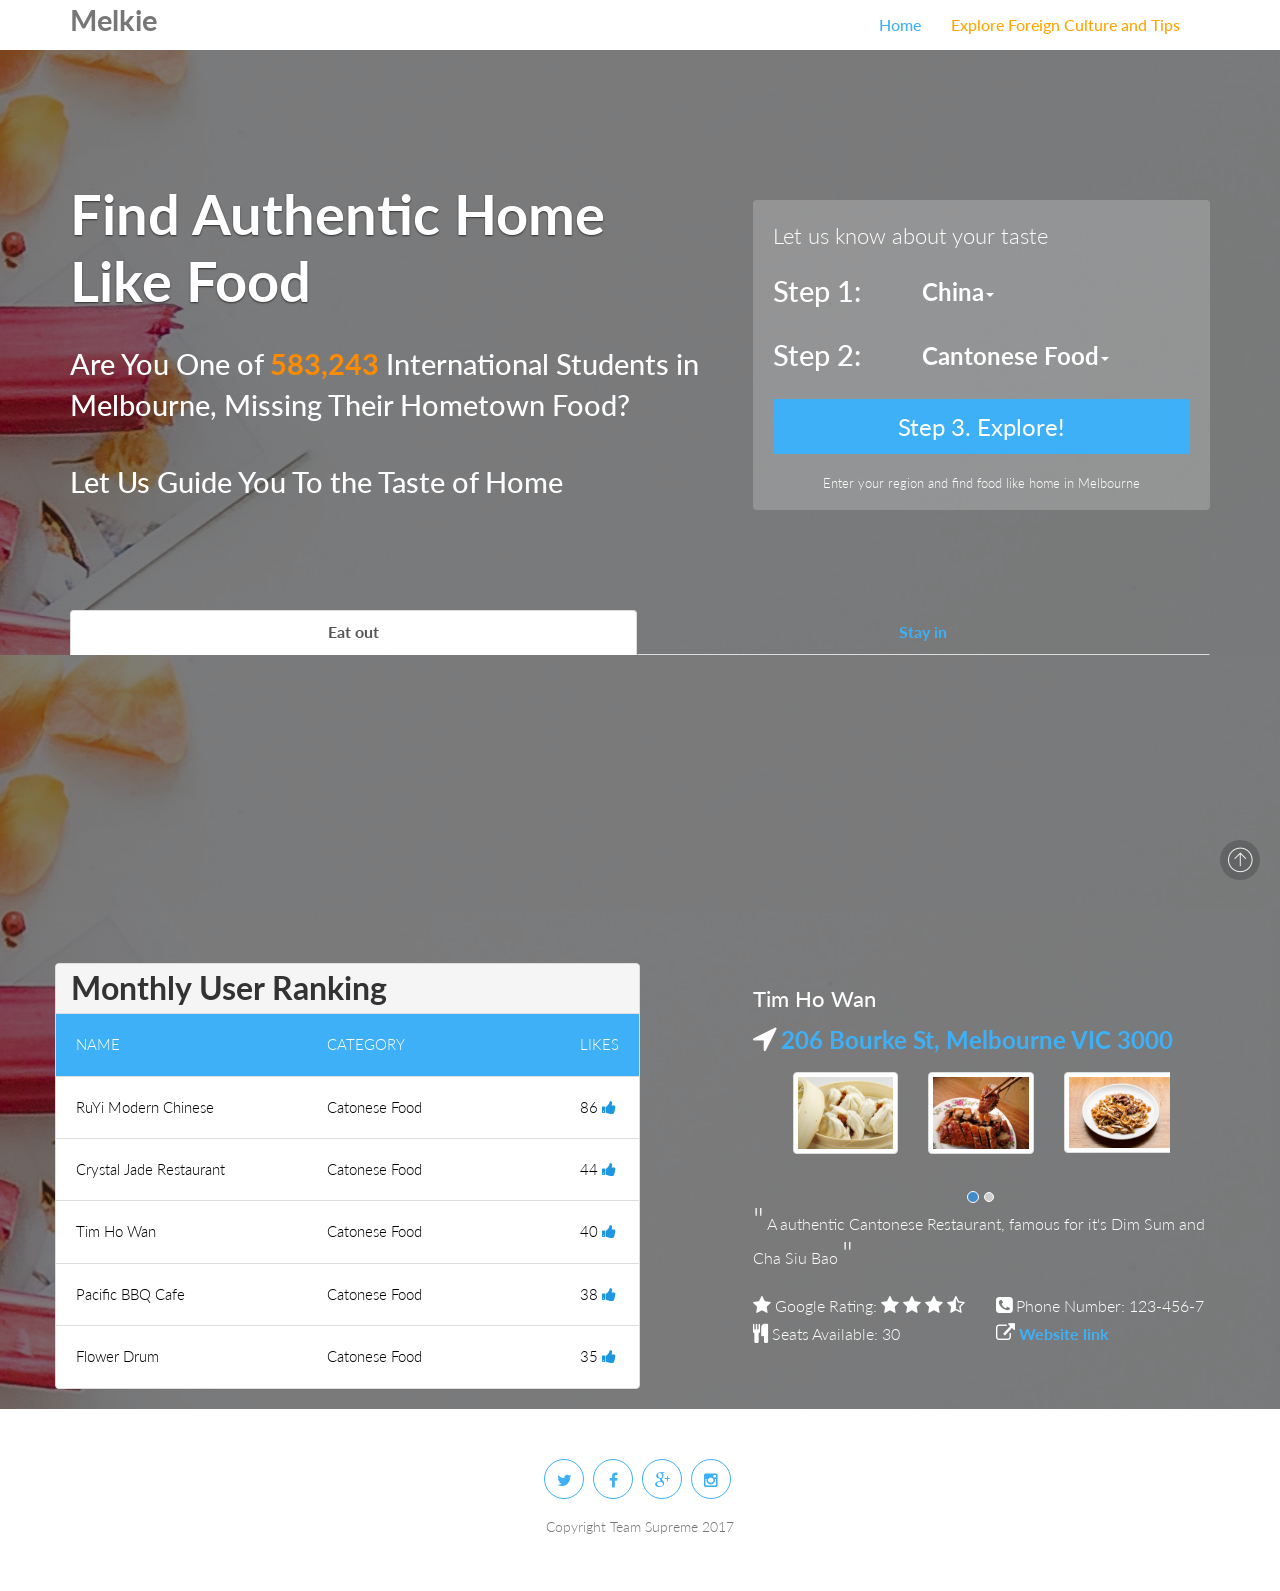
==== commit 2483a1dd: "wednesday" ====
--- a/src/main/resources/templates/index.html
+++ b/src/main/resources/templates/index.html
@@ -1,439 +1,379 @@
 <!DOCTYPE html>
 <html xmlns:th="http://www.w3.org/1999/xhtml">
-    <head>
-
-        <!-- /.website title -->
-        <title>Melkie - Find Food Like Home</title>
-        <meta name="viewport" content="width=device-width, initial-scale=1, maximum-scale=1, user-scalable=no">
-
-        <!-- CSS Files -->
-        <link href="css/bootstrap.min.css" rel="stylesheet" media="screen">
-        <link href="css/font-awesome.min.css" rel="stylesheet">
-        <link href="fonts/icon-7-stroke/css/pe-icon-7-stroke.css" rel="stylesheet">
-        <link href="css/animate.css" rel="stylesheet" media="screen">
-        <link href="css/owl.theme.css" rel="stylesheet">
-        <link href="css/owl.carousel.css" rel="stylesheet">
-        <link href="css/my.css" rel="stylesheet">
-
-        <!-- Colors -->
-        <link href="css/css-index.css" rel="stylesheet" media="screen">
-        <!-- <link href="css/css-index-green.css" rel="stylesheet" media="screen"> -->
-        <!-- <link href="css/css-index-purple.css" rel="stylesheet" media="screen"> -->
-        <!-- <link href="css/css-index-red.css" rel="stylesheet" media="screen"> -->
-        <!-- <link href="css/css-index-orange.css" rel="stylesheet" media="screen"> -->
-        <!-- <link href="css/css-index-yellow.css" rel="stylesheet" media="screen"> -->
-
-        <!-- Google Fonts -->
-        <link rel="stylesheet" href="http://fonts.googleapis.com/css?family=Lato:100,300,400,700,900,100italic,300italic,400italic,700italic,900italic" />
-
-    </head>
-
-    <body data-spy="scroll" data-target="#navbar-scroll">
-
-    <!-- /.preloader -->
-    <div id="preloader"></div>
-    <div id="top"></div>
-
-    <!-- NAVIGATION -->
-    <div id="menu">
-        <nav class="navbar-wrapper navbar-default" role="navigation">
-            <div class="container">
-                <div class="navbar-header">
-                    <button type="button" class="navbar-toggle" data-toggle="collapse" data-target=".navbar-backyard">
-                        <span class="sr-only">Toggle navigation</span>
-                        <span class="icon-bar"></span>
-                        <span class="icon-bar"></span>
-                        <span class="icon-bar"></span>
-                    </button>
-                    <!--<a class="navbar-brand site-name" href="#top"><img src="images/logo2.png" alt="logo"></a>-->
-                    <h2><strong>Melkie</strong></h2>
-                </div>
-
-                <div id="navbar-scroll" class="collapse navbar-collapse navbar-backyard navbar-right">
-                    <ul class="nav navbar-nav">
-                        <li><a href="index.html">Home</a></li>
-                        <!--<li><a href="#googleMap">Map View</a></li>-->
-                        <!--<li><a href="#detailView">Detail View</a></li>-->
-                        <li><button type="button" class="btn btn-warning" href="CultureAndTips.html">Explore Foreign Food Culture and Tips</button></li>
-                        <!--<li><a href="#package">Pricing</a></li>-->
-                        <!--<li><a href="#testi">Reviews</a></li>-->
-                        <!--<li><a href="#contact">Contact</a></li>-->
-                    </ul>
-                </div>
-            </div>
-        </nav>
+<head>
+
+    <!-- /.website title -->
+    <title>Melkie - Find Authentic Food Like Home</title>
+    <meta name="viewport" content="width=device-width, initial-scale=1, maximum-scale=1, user-scalable=no">
+
+    <!-- CSS Files -->
+    <link href="css/bootstrap.min.css" rel="stylesheet" media="screen">
+    <link href="css/font-awesome.min.css" rel="stylesheet">
+    <link href="fonts/icon-7-stroke/css/pe-icon-7-stroke.css" rel="stylesheet">
+    <link href="css/animate.css" rel="stylesheet" media="screen">
+    <link href="css/owl.theme.css" rel="stylesheet">
+    <link href="css/owl.carousel.css" rel="stylesheet">
+    <link href="css/my.css" rel="stylesheet">
+
+    <!-- /.javascript files -->
+    <script src="js/jquery.js"></script>
+    <script src="js/bootstrap.min.js"></script>
+    <script src="js/custom.js"></script>
+    <script src="js/jquery.sticky.js"></script>
+    <script src="js/wow.min.js"></script>
+    <script src="js/owl.carousel.min.js"></script>
+    <script>
+        new WOW().init();
+    </script>
+
+    <!-- Colors -->
+    <link href="css/css-index.css" rel="stylesheet" media="screen">
+
+    <!-- Google Fonts -->
+    <link rel="stylesheet"
+          href="http://fonts.googleapis.com/css?family=Lato:100,300,400,700,900,100italic,300italic,400italic,700italic,900italic"/>
+
+</head>
+
+<body data-spy="scroll" data-target="#navbar-scroll">
+
+<!-- /.preloader -->
+<div id="preloader"></div>
+<div id="top"></div>
+
+<!-- NAVIGATION -->
+<div id="menu">
+    <nav class="navbar-wrapper navbar-default" role="navigation">
+        <div class="container">
+            <div class="navbar-header">
+                <button type="button" class="navbar-toggle" data-toggle="collapse" data-target=".navbar-backyard">
+                    <span class="sr-only">Toggle navigation</span>
+                    <span class="icon-bar"></span>
+                    <span class="icon-bar"></span>
+                    <span class="icon-bar"></span>
+                </button>
+                <h2><strong>Melkie</strong></h2>
+            </div>
+
+            <div id="navbar-scroll" class="collapse navbar-collapse navbar-backyard navbar-right">
+                <ul class="nav navbar-nav">
+                    <li><a href="#home">Home</a></li>
+                    <!--<li><a href="#googleMap">Map View</a></li>-->
+                    <!--<li><a href="#detailView">Detail View</a></li>-->
+                    <li><a href="culture_and_tips" style="color:orange">Explore Foreign Culture and Tips</a></li>
+                </ul>
+            </div>
+        </div>
+    </nav>
+</div>
+
+<!-- /.parallax full screen background image -->
+<div class="fullscreen landing parallax" style="background-image:url('images/brooke-lark-230140.jpg');"
+     data-img-width="2000" data-img-height="1333" data-diff="100">
+    <div class="overlay">
+        <div id="home" class="container">
+            <div class="row">
+                <div class="col-md-7">
+
+                    <!-- /.main title -->
+                    <h1 class="wow fadeInLeft" style="padding-top: 100px">
+                        <strong>Find Authentic Home<br/> Like Food</strong>
+                    </h1>
+
+                    <!-- /.header paragraph -->
+                    <div class="landing-text wow fadeInUp">
+                        <h2>Are You One of <strong style="color: darkorange">583,243</strong> International Students in
+                            Melbourne,
+                            Missing Their Hometown Food?</h2>
+                        </br>
+                        <h2>Let Us Guide You To the Taste of Home</h2>
+                    </div>
+
+                    <!--&lt;!&ndash; /.header button &ndash;&gt;-->
+                    <!--<div class="head-btn wow fadeInLeft">-->
+                    <!--<a href="#feature" class="btn-primary">Features</a>-->
+                    <!--<a href="#download" class="btn-default">Download</a>-->
+                    <!--</div>-->
+
+                </div>
+
+                <!-- /.signup form -->
+                <div class="col-md-5">
+
+                    <div class="signup-header wow fadeInUp">
+                        <h3 class="form-title text-left">Let us know about your taste</h3>
+                        <form class="form-header" role="form" method="POST" id="#">
+                            <input type="hidden" name="country">
+                            <input type="hidden" name="taste">
+                            <div class="form-group">
+                                <div class="row">
+                                    <div class="col-sm-4">
+                                        <h2>Step 1:</h2>
+                                    </div>
+                                    <div class="col-sm-8">
+                                        <div class="dropdown" style="padding-top: 7px">
+                                            <a aria-expanded="false" aria-haspopup="true" role="button"
+                                               data-toggle="dropdown" class="dropdown-toggle" href="#"
+                                               style="color: #FFFFFF; font-size: x-large;align-content: center">
+                                                <span id="selected1">China</span><span
+                                                    class="caret"></span></a>
+                                            <ul class="dropdown-menu">
+                                                <li><a href="#">China</a></li>
+                                                <!--<li><a href="#">Pakistan</a></li>-->
+                                            </ul>
+                                        </div>
+                                    </div>
+                                </div>
+                            </div>
+                            <div class="form-group">
+                                <div class="row">
+                                    <div class="col-sm-4">
+                                        <h2>Step 2:</h2>
+                                    </div>
+                                    <div class="col-sm-8">
+                                        <div class="dropdown" style="padding-top: 7px">
+                                            <a aria-expanded="false" aria-haspopup="true" role="button"
+                                               data-toggle="dropdown" class="dropdown-toggle" href="#"
+                                               style="color: #FFFFFF; font-size: x-large">
+                                                <span id="selected2">Cantonese Food</span><span
+                                                    class="caret"></span></a>
+                                            <ul class="dropdown-menu">
+                                                <li><a href="#">Cantonese Food</a></li>
+                                                <!--<li><a href="#">Sichuan Food</a></li>-->
+                                            </ul>
+                                        </div>
+                                    </div>
+                                </div>
+                            </div>
+                            <div class="form-group last">
+                                <!--<button type="submit" class="btn btn-warning btn-block btn-lg" value="Step 3. Explore!">-->
+                                <a href="#EatOutside" class="btn">
+                                    <div style="padding-top: 11px; font-size: x-large">Step 3. Explore!</div>
+                                </a>
+                            </div>
+
+                            <p class="privacy text-center">Enter your region and find food like home in Melbourne</p>
+                        </form>
+                    </div>
+                </div>
+            </div>
+            <!--tab switch-->
+            <ul class="nav nav-tabs nav-justified">
+                <li class="active"><a href="#">Eat out</a></li>
+                <li><a href="index2">Stay in</a></li>
+            </ul>
+        </div>
     </div>
-
-        <!-- /.parallax full screen background image -->
-        <div class="fullscreen landing parallax" style="background-image:url('images/brooke-lark-230140.jpg');" data-img-width="2000" data-img-height="1333" data-diff="100">
+</div>
+
+<!-- /.download section -->
+<div class="tab-content">
+    <div id="EatOutside" class="tab-pane fade in active">
+        <div class="action fullscreen parallax" style="background-image:url('images/brooke-lark-230140.jpg');"
+             data-img-width="2000" data-img-height="1333" data-diff="100">
             <div class="overlay">
-                <div id="home" class="container">
+
+                <!-- Add Google Map -->
+                <!--<div id="googleMap" style="height:300px;width:100%;"></div>-->
+                <!--<script>-->
+                <!--function myMap() {-->
+                <!--var myCenter = new google.maps.LatLng(-37.8770, 145.0443);-->
+                <!--var mapProp = {-->
+                <!--center: myCenter,-->
+                <!--zoom: 12,-->
+                <!--scrollwheel: false,-->
+                <!--draggable: true,-->
+                <!--mapTypeId: google.maps.MapTypeId.ROADMAP-->
+                <!--};-->
+                <!--var map = new google.maps.Map(document.getElementById("googleMap"), mapProp);-->
+                <!--var marker = new google.maps.Marker({position: myCenter});-->
+                <!--marker.setMap(map);-->
+                <!--}-->
+                <!--</script>-->
+                <!--<script src="https://maps.googleapis.com/maps/api/js?key=AIzaSyBkJppdWRHQbcAPUfFN7Zva6tslZk5qyX4&callback=myMap"></script>-->
+
+                <iframe src="https://www.google.com/maps/embed?pb=!1m18!1m12!1m3!1d3152.023602373163!2d144.96491711523606!3d-37.81291614176772!2m3!1f0!2f0!3f0!3m2!1i1024!2i768!4f13.1!3m3!1m2!1s0x6ad642c9ed692e49%3A0x932a5fca9033f518!2sTim+Ho+Wan!5e0!3m2!1sen!2sau!4v1505807780136"
+                        width="100%" height="300" frameborder="0" style="border:0" allowfullscreen></iframe>
+
+
+                <div id="detailView" class="container">
                     <div class="row">
-                        <div class="col-md-7">
-
-                            <!-- /.logo -->
-                            <!--<div class="logo wow fadeInDown"> <a href=""><img src="images/logo.png" alt="logo"></a></div>-->
-                            <!--<h1><strong>Melkie</strong></h1>-->
-
-                            <!-- /.main title -->
-                            <h1 class="wow fadeInLeft" style="padding-top: 100px">
-                                <strong>Find Authentic Food<br/> Like Home</strong>
-                            </h1>
-
-                            <!-- /.header paragraph -->
-                            <div class="landing-text wow fadeInUp">
-                                <h2><strong style="color: darkorange">583,243</strong> International Students in Melbourne,</br> Missing Their Hometown Food</h2>
-                                </br>
-                                <h2>Let Us Guide You To the Taste of Home</h2>
-                            </div>
-
-                            <!--&lt;!&ndash; /.header button &ndash;&gt;-->
-                            <!--<div class="head-btn wow fadeInLeft">-->
-                                <!--<a href="#feature" class="btn-primary">Features</a>-->
-                                <!--<a href="#download" class="btn-default">Download</a>-->
-                            <!--</div>-->
-
-                        </div>
-
-                        <!-- /.signup form -->
-                        <div class="col-md-5">
-
-                            <div class="signup-header wow fadeInUp">
-                                <h3 class="form-title text-left">Let us know about your taste</h3>
-                                <form class="form-header" action="http://moxdesign.us10.list-manage.com/subscribe/post" role="form" method="POST" id="#">
-                                    <input type="hidden" name="u" value="503bdae81fde8612ff4944435">
-                                    <input type="hidden" name="id" value="bfdba52708">
-                                    <div class="form-group">
-                                        <div class="row">
-                                            <div class="col-sm-4">
-                                                <h2>Step 1:</h2>
-                                            </div>
-                                            <div class="col-sm-8">
-                                                <div class="dropdown">
-                                                    <a aria-expanded="false" aria-haspopup="true" role="button" data-toggle="dropdown" class="dropdown-toggle" href="#" style="color: #FFFFFF; font-size: x-large;align-content: center">
-                                                        <span id="selected1">Select Your Country</span><span class="caret"></span></a>
-                                                    <ul class="dropdown-menu">
-                                                        <li><a href="#">China</a></li>
-                                                        <li><a href="#">Pakistan</a></li>
-                                                    </ul>
-                                                </div>
-                                            </div>
-                                        </div>
-                                    </div>
-                                    <div class="form-group">
-                                        <div class="row">
-                                            <div class="col-sm-4">
-                                                <h2>Step 2:</h2>
-                                            </div>
-                                            <div class="col-sm-8">
-                                                <div class="dropdown">
-                                                    <a aria-expanded="false" aria-haspopup="true" role="button" data-toggle="dropdown" class="dropdown-toggle" href="#" style="color: #FFFFFF; font-size: x-large">
-                                                        <span id="selected2">Select Your Taste</span><span class="caret"></span></a>
-                                                    <ul class="dropdown-menu">
-                                                        <li><a href="#">Cantonese Food</a></li>
-                                                        <li><a href="#">Sichuan Food</a></li>
-                                                    </ul>
-                                                </div>
-                                            </div>
-                                        </div>
-                                    </div>
-                                    <div class="form-group last">
-                                        <input type="submit" class="btn btn-warning btn-block btn-lg" value="Step 3. Explore!">
-                                    </div>
-                                    <p class="privacy text-center">Enter your region and find food like home in Melbourne</p>
-                                </form>
+                        <div class="col-md-6 col-sm-6">
+                            <div class="row">
+                                <div class="panel panel-default">
+                                    <div class="panel-heading list-heading">
+    <span style="font-size: xx-large">
+    <strong>Monthly User Ranking</strong>
+    </span>
+                                        <span></span>
+                                    </div>
+                                    <script>
+                                        function likeButtonClicked() {
+                                            incrementValue()
+                                            alert("Thanks for your like!");
+                                        }
+
+                                        function incrementValue() {
+                                            var value = parseInt(document.getElementById('likeNumber').value, 10);
+                                            value = isNaN(value) ? 0 : value;
+                                            value++;
+                                            document.getElementById('likeNumber').value = value;
+                                        }
+                                    </script>
+                                    <table class="table">
+                                        <thead>
+                                        <tr>
+                                            <th class="col-xs-6">Name</th>
+                                            <th class="col-xs-3">Category</th>
+                                            <th class="col-xs-3">Likes</th>
+                                        </tr>
+                                        </thead>
+                                        <tbody>
+                                        <tr class="body-text">
+                                            <td class="col-xs-2">RuYi Modern Chinese</td>
+                                            <td class="col-xs-8">Catonese Food</td>
+                                            <td class="col-xs-2"><span id="likeNumber">86 </span><i
+                                                    onclick="likeButtonClicked(this)"
+                                                    class="fa fa-thumbs-up like-button"></i></td>
+                                        </tr>
+                                        <tr class="body-text">
+                                            <td class="col-xs-2">Crystal Jade Restaurant</td>
+                                            <td class="col-xs-8">Catonese Food</td>
+                                            <td class="col-xs-2">44 <i onclick="likeButtonClicked(this)"
+                                                                       class="fa fa-thumbs-up like-button"></i></td>
+                                        </tr>
+                                        <tr class="body-text">
+                                            <td class="col-xs-2">Tim Ho Wan</td>
+                                            <td class="col-xs-8">Catonese Food</td>
+                                            <td class="col-xs-2">40 <i onclick="likeButtonClicked(this)"
+                                                                       class="fa fa-thumbs-up like-button"></i></td>
+                                        </tr>
+                                        <tr class="body-text">
+                                            <td class="col-xs-2">Pacific BBQ Cafe</td>
+                                            <td class="col-xs-8">Catonese Food</td>
+                                            <td>38 <i onclick="likeButtonClicked(this)"
+                                                      class="fa fa-thumbs-up like-button"></i></td>
+                                        </tr>
+                                        <tr class="body-text">
+                                            <td class="col-xs-2">Flower Drum</td>
+                                            <td class="col-xs-8">Catonese Food</td>
+                                            <td class="col-xs-2">35 <i onclick="likeButtonClicked(this)"
+                                                                       class="fa fa-thumbs-up like-button"></i></td>
+                                        </tr>
+                                        </tbody>
+                                    </table>
+                                </div>
                             </div>
                         </div>
-                    </div>
-                    <!--tab switch-->
-                    <ul class="nav nav-tabs nav-justified">
-                        <li class="active"><a data-toggle="tab" href="#EatOutside">Eat out</a></li>
-                        <li><a data-toggle="tab" href="#CookAtHome">Stay in</a></li>
-                    </ul>
-                </div>
-            </div>
-        </div>
-
-        <!-- /.intro section -->
-        <!--<div id="intro">-->
-            <!--<div class="container" style="height: 500px">-->
-                <!--<div class="row">-->
-                    <!--&lt;!&ndash; /.intro image &ndash;&gt;-->
-                    <!--<div class="col-md-6 intro-pic wow slideInLeft">-->
-                        <!--<img src="images/intro-image.jpg" alt="image" class="img-responsive">-->
-                    <!--</div>-->
-
-                    <!--&lt;!&ndash; /.intro content &ndash;&gt;-->
-                    <!--<div class="col-md-6 wow slideInRight">-->
-                        <!--<h2>Optimize performance through advanced targeting solutions</h2>-->
-                        <!--<p>Good marketing makes the company look smart. <a href="#">Great marketing</a> makes the customer feel smart, - Joe Chernov. Never doubt a small group of thoughtful, committed people can change the world. Indeed, it is the only thing that ever has, - Margaret Mead. The best way to predict the future is to create it, - Peter Drucker.-->
-                        <!--</p>-->
-
-                        <!--<div class="btn-section"><a href="#feature" class="btn-default">Learn More</a></div>-->
-                    <!--<div class="col-md-12">-->
-                    <!--<iframe src="https://www.google.com/maps/embed?pb=!1m18!1m12!1m3!1d31224.716081041628!2d144.941694258861!3d-37.812666728601904!2m3!1f0!2f0!3f0!3m2!1i1024!2i768!4f13.1!3m3!1m2!1s0x6ad642b8c21cb29b%3A0x1c045678462e3510!2sMelbourne+VIC+3000!5e0!3m2!1sen!2sau!4v1503060434835"-->
-                            <!--width="100%" height="400px" frameborder="0" scrolling="no" marginheight="0" marginwidth="0" id="map1"></iframe>-->
-                    <!--</div>-->
-                    <!--<div class="col-md-3">-->
-                        <!--<ul>-->
-                            <!--<li>Top1 restaurant</li>-->
-                            <!--<li>Top2 restaurant</li>-->
-                        <!--</ul>-->
-                    <!--</div>-->
-                <!--</div>-->
-            <!--</div>-->
-        <!--</div>-->
-
-
-    <!--&lt;!&ndash; /.feature section &ndash;&gt;-->
-        <!--<div id="feature">-->
-            <!--<div class="container">-->
-                <!--<div class="row">-->
-                    <!--<div class="col-md-10 col-md-offset-1 col-sm-12 text-center feature-title">-->
-
-                        <!--&lt;!&ndash; /.feature title &ndash;&gt;-->
-                        <!--<h2>Recreate your ideas and gain more success</h2>-->
-                        <!--<p>Increase your user loyalty by maintaining mutual communication and nurturing your online community.</p>-->
-                    <!--</div>-->
-                <!--</div>-->
-                <!--<div class="row row-feat">-->
-                    <!--<div class="col-md-4 text-center">-->
-
-                        <!--&lt;!&ndash; /.feature image &ndash;&gt;-->
-                        <!--<div class="feature-img">-->
-                            <!--<img src="images/feature-image.jpg" alt="image" class="img-responsive wow fadeInLeft">-->
-                        <!--</div>-->
-                    <!--</div>-->
-
-                    <!--<div class="col-md-8">-->
-
-                        <!--&lt;!&ndash; /.feature 1 &ndash;&gt;-->
-                        <!--<div class="col-sm-6 feat-list">-->
-                            <!--<i class="pe-7s-notebook pe-5x pe-va wow fadeInUp"></i>-->
-                            <!--<div class="inner">-->
-                                <!--<h4>Marketing Strategy</h4>-->
-                                <!--<p>Good marketing makes the company look smart. Great marketing makes the customer feel smart.-->
-                                <!--</p>-->
-                            <!--</div>-->
-                        <!--</div>-->
-
-                        <!--&lt;!&ndash; /.feature 2 &ndash;&gt;-->
-                        <!--<div class="col-sm-6 feat-list">-->
-                            <!--<i class="pe-7s-cash pe-5x pe-va wow fadeInUp" data-wow-delay="0.2s"></i>-->
-                            <!--<div class="inner">-->
-                                <!--<h4>App Monetization</h4>-->
-                                <!--<p>Content builds relationships. Relationships are built on trust. Trust drives revenue. - Andrew Davis</p>-->
-                            <!--</div>-->
-                        <!--</div>-->
-
-                        <!--&lt;!&ndash; /.feature 3 &ndash;&gt;-->
-                        <!--<div class="col-sm-6 feat-list">-->
-                            <!--<i class="pe-7s-cart pe-5x pe-va wow fadeInUp" data-wow-delay="0.4s"></i>-->
-                            <!--<div class="inner">-->
-                                <!--<h4>Store Optimization</h4>-->
-                                <!--<p>Never doubt a small group of thoughtful, committed people can change the world. Indeed, it is the only thing that ever has.</p>-->
-                            <!--</div>-->
-                        <!--</div>-->
-
-                        <!--&lt;!&ndash; /.feature 4 &ndash;&gt;-->
-                        <!--<div class="col-sm-6 feat-list">-->
-                            <!--<i class="pe-7s-users pe-5x pe-va wow fadeInUp" data-wow-delay="0.6s"></i>-->
-                            <!--<div class="inner">-->
-                                <!--<h4>User Management</h4>-->
-                                <!--<p>Instead of using technology to automate processes, think about using technology to enhance human interaction.</p>-->
-                            <!--</div>-->
-                        <!--</div>-->
-                    <!--</div>-->
-                <!--</div>-->
-            <!--</div>-->
-        <!--</div>-->
-
-        <!--&lt;!&ndash; /.feature 2 section &ndash;&gt;-->
-        <!--<div id="feature-2">-->
-            <!--<div class="container">-->
-                <!--<div class="row">-->
-
-                    <!--&lt;!&ndash; /.feature content &ndash;&gt;-->
-                    <!--<div class="col-md-6 wow fadeInLeft">-->
-                        <!--<h2>Learn how to make your app marketing efficient</h2>-->
-                        <!--<p>Good marketing makes the company look smart. <span class="highlight">Great marketing</span> makes the customer feel smart, - Joe Chernov. Never doubt a small group of thoughtful, committed people can change the world. Indeed, it is the only thing that ever has, - Margaret Mead. The best way to predict the future is to create it, - Peter Drucker.-->
-                        <!--</p>-->
-
-                        <!--<div class="btn-section"><a href="#download" class="btn-default">Download Now</a></div>-->
-
-                    <!--</div>-->
-
-                    <!--&lt;!&ndash; /.feature image &ndash;&gt;-->
-                    <!--<div class="col-md-6 feature-2-pic wow fadeInRight">-->
-                        <!--<img src="images/feature2-image.jpg" alt="macbook" class="img-responsive">-->
-                    <!--</div>				  -->
-                <!--</div>			  -->
-
-            <!--</div>-->
-        <!--</div>-->
-
-
-        <!-- /.download section -->
-    <div class="tab-content">
-        <div id="EatOutside" class="tab-pane fade in active">
-            <div class="action fullscreen parallax" style="background-image:url('images/brooke-lark-230140.jpg');" data-img-width="2000" data-img-height="1333" data-diff="100">
-                <div class="overlay">
-
-                    <!-- Add Google Map -->
-                    <div id="googleMap" style="height:300px;width:100%;"></div>
-                    <script>
-                        function myMap() {
-                            var myCenter = new google.maps.LatLng(-37.8770, 145.0443);
-                            var mapProp = {center:myCenter, zoom:12, scrollwheel:false, draggable:true, mapTypeId:google.maps.MapTypeId.ROADMAP};
-                            var map = new google.maps.Map(document.getElementById("googleMap"),mapProp);
-                            var marker = new google.maps.Marker({position:myCenter});
-                            marker.setMap(map);
-                        }
-                    </script>
-                    <script src="https://maps.googleapis.com/maps/api/js?key=AIzaSyBkJppdWRHQbcAPUfFN7Zva6tslZk5qyX4&callback=myMap"></script>
-
-                    <div id="detailView" class="container">
-                        <div class="row">
-                            <div class="col-md-6 col-sm-6">
+                        <div class="col-md-1 col-sm-1">
+                        </div>
+                        <div class="col-md-5 col-sm-5">
+                            <div class="card">
+                                <div class="card-block">
+    <span>
+    <h3 class="card-title detail-restaurant-name orange" th:text="${currentRestaurant.name}">Tim Ho Wan</h3>
+        <!--<span style="text-align: right">40 &nbsp<i onclick="likeButtonClicked(this)" class="fa fa-thumbs-up like-button"></i></span>-->
+    </span>
+                                    <div>
+                                        <i class="fa fa-location-arrow detail-icons" style="font-size: 30px"></i>
+                                        <span class="card-subtitle text-muted detail-address"><a href="#"
+                                                                                                 class="card-link">206 Bourke St, Melbourne VIC 3000</a></span>
+                                    </div>
+
+                                </div>
                                 <div class="row">
-                                    <div class="panel panel-default">
-                                        <div class="panel-heading list-heading">
-                                            <span style="font-size: xx-large">
-                                                <strong>Monthly User Ranking</strong>
-                                            </span>
-                                            <span></span>
-                                        </div>
-                                        <script>
-                                            function likeButtonClicked(x) {
-                                                alert("Thanks for your like!");
-                                            }
-                                        </script>
-                                        <table class="table">
-                                            <thead>
-                                            <tr>
-                                                <th class="col-xs-6">Name</th><th class="col-xs-3">Category</th><th class="col-xs-3">Likes</th>
-                                            </tr>
-                                            </thead>
-                                            <tbody>
-                                            <tr class="body-text">
-                                                <td class="col-xs-2">RuYi Modern Chinese</td><td class="col-xs-8">Catonese Food</td><td class="col-xs-2">86 &nbsp<i onclick="likeButtonClicked(this)" class="fa fa-thumbs-up like-button"></i></td>
-                                            </tr>
-                                            <tr class="body-text">
-                                                <td class="col-xs-2">Crystal Jade Restaurant</td><td class="col-xs-8">Catonese Food</td><td class="col-xs-2">44 &nbsp<i onclick="likeButtonClicked(this)" class="fa fa-thumbs-up like-button"></i></td>
-                                            </tr>
-                                            <tr class="body-text">
-                                                <td class="col-xs-2">Tim Ho Wan</td><td class="col-xs-8">Catonese Food</td><td class="col-xs-2">40 &nbsp<i onclick="likeButtonClicked(this)" class="fa fa-thumbs-up like-button"></i></td>
-                                            </tr>
-                                            <tr class="body-text">
-                                                <td class="col-xs-2">Pacific BBQ Cafe</td><td class="col-xs-8">Catonese Food</td><td>38 &nbsp<i onclick="likeButtonClicked(this)" class="fa fa-thumbs-up like-button"></i></td>
-                                            </tr>
-                                            <tr class="body-text">
-                                                <td class="col-xs-2">Flower Drum</td><td class="col-xs-8">Catonese Food</td><td class="col-xs-2">35 &nbsp<i onclick="likeButtonClicked(this)" class="fa fa-thumbs-up like-button"></i></td>
-                                            </tr>
-                                            </tbody>
-                                        </table>
-                                    </div>
-                                </div>
-                            </div>
-                            <div class="col-md-1 col-sm-1">
-                            </div>
-                            <div class="col-md-5 col-sm-5">
-                                <div class="card" >
-                                    <div class="card-block">
-                                        <span>
-                                            <h4 class="card-title detail-restaurant-name orange" th:text="${currentRestaurant.name}">Restaurant Name</h4>
-                                            <!--<span style="text-align: right">40 &nbsp<i onclick="likeButtonClicked(this)" class="fa fa-thumbs-up like-button"></i></span>-->
-                                        </span>
-                                        <div>
-                                            <i class="fa fa-location-arrow detail-icons" style="font-size: 30px"></i>
-                                            <span class="card-subtitle text-muted detail-address"><a href="#" class="card-link">206 Bourke St, Melbourne VIC 3000</a></span>
-                                        </div>
-
+                                    <div class="col-md-12 col-sm-12">
+                                        <div id="Carousel" class="carousel slide">
+
+                                            <ol class="carousel-indicators" style="padding-top: -20px">
+                                                <li data-target="#Carousel" data-slide-to="0" class="active"></li>
+                                                <li data-target="#Carousel" data-slide-to="1"></li>
+                                            </ol>
+
+                                            <!-- Carousel items -->
+                                            <div class="carousel-inner">
+
+                                                <div class="item active">
+                                                    <div class="row">
+                                                        <div class="col-md-4"><a href="#" class="thumbnail"><img
+                                                                src="images/Cha_Siu_Bao.jpg" alt="Image"></a></div>
+                                                        <div class="col-md-4"><a href="#" class="thumbnail"><img
+                                                                src="images/Roast%20goose.jpg" alt="Image"></a></div>
+                                                        <div class="col-md-4"><a href="#" class="thumbnail"
+                                                                                 style="width: 115px;"><img
+                                                                src="images/Beef%20Chow%20Fun%20.jpg" alt="Image"></a>
+                                                        </div>
+                                                    </div><!--.row-->
+                                                </div><!--.item-->
+
+                                                <div class="item">
+                                                    <div class="row">
+                                                        <div class="col-md-4"><a href="#" class="thumbnail"><img
+                                                                src="images/Cha_Siu_Bao.jpg" alt="Image"></a></div>
+                                                        <div class="col-md-4"><a href="#" class="thumbnail"><img
+                                                                src="images/Roast%20goose.jpg" alt="Image"></a></div>
+                                                        <div class="col-md-4"><a href="#" class="thumbnail"
+                                                                                 style="width: 115px;"><img
+                                                                src="images/Beef%20Chow%20Fun%20.jpg" alt="Image"></a>
+                                                        </div>
+                                                    </div><!--.row-->
+                                                </div><!--.item-->
+
+                                            </div><!--.carousel-inner-->
+                                            <!--<a data-slide="prev" href="#Carousel" class="left carousel-control"><</a>-->
+                                            <!--<a data-slide="next" href="#Carousel" class="right carousel-control">></a>-->
+                                        </div><!--.Carousel-->
+
+                                    </div>
+                                </div>
+                                <div class="card-block">
+    <span>
+    <span style="font-size: xx-large">"</span>
+    <span class="card-text">A authentic Cantonese Restaurant, famous for it's Dim Sum and Cha Siu Bao</span>
+    <span style="font-size: xx-large">"</span>
+    </span>
+                                    <!--<p class="card-text">-->
+                                    <!--<p>Open Hour: Monday: 12:00-15:00, 18:00-23:00-->
+                                    <!--<br/>Tuesday: 12:00-15:00, 18:00-23:00-->
+                                    <!--<br/>Wednesday: 12:00-15:00, 18:00-23:00-->
+                                    <!--<br/>Thursday: 12:00-15:00, 18:00-23:00-->
+                                    <!--<br/>Friday: 12:00-15:00, 18:00-23:00-->
+                                    <!--<br/>Saturday: 12:00-15:00, 18:00-23:00-->
+                                    <!--<br/>Sunday: 18:00-22:30</p>-->
+
+                                    <div class="row" style="padding-top: 20px">
+                                        <div class="col-md-6 col-sm-6">
+    <span>
+    <i class="fa fa-star detail-icons" aria-hidden="true"></i>
+    <span class="card-text"> Google Rating: </span>
+    <i class="fa fa-star detail-icons" aria-hidden="true"></i>
+    <i class="fa fa-star detail-icons" aria-hidden="true"></i>
+    <i class="fa fa-star detail-icons" aria-hidden="true"></i>
+    <i class="fa fa-star-half-o detail-icons" aria-hidden="true"></i>
+    <span class="card-text" th:text="${currentRestaurant.googleRating}"></span>
+    </span>
+                                        </div>
+                                        <div class="col-md-6 col-sm-6">
+    <span>
+    <i class="fa fa-phone-square detail-icons"></i>
+    <span class="card-text"> Phone Number: </span>
+    <span th:text="${currentRestaurant.phoneNumber}">123-456-7</span>
+    </span>
+                                        </div>
                                     </div>
                                     <div class="row">
-                                        <div class="col-md-12 col-sm-12">
-                                            <div id="Carousel" class="carousel slide">
-
-                                                <!--<ol class="carousel-indicators">-->
-                                                    <!--<li data-target="#Carousel" data-slide-to="0" class="active"></li>-->
-                                                    <!--<li data-target="#Carousel" data-slide-to="1"></li>-->
-                                                <!--</ol>-->
-
-                                                <!-- Carousel items -->
-                                                <div class="carousel-inner">
-
-                                                    <div class="item active">
-                                                        <div class="row">
-                                                            <div class="col-md-4"><a href="#" class="thumbnail"><img src="images/Cha_Siu_Bao.jpg" alt="Image" style="max-width:100%;"></a></div>
-                                                            <div class="col-md-4"><a href="#" class="thumbnail"><img src="images/Roast%20goose.jpg" alt="Image" style="max-width:100%;"></a></div>
-                                                            <div class="col-md-4"><a href="#" class="thumbnail"><img src="images/Beef%20Chow%20Fun%20.jpg" alt="Image" style="max-width:100%;"></a></div>
-                                                        </div><!--.row-->
-                                                    </div><!--.item-->
-
-                                                    <div class="item">
-                                                        <div class="row">
-                                                            <div class="col-md-4"><a href="#" class="thumbnail"><img src="http://placehold.it/250x250" alt="Image" style="max-width:100%;"></a></div>
-                                                            <div class="col-md-4"><a href="#" class="thumbnail"><img src="http://placehold.it/250x250" alt="Image" style="max-width:100%;"></a></div>
-                                                            <div class="col-md-4"><a href="#" class="thumbnail"><img src="http://placehold.it/250x250" alt="Image" style="max-width:100%;"></a></div>
-                                                        </div><!--.row-->
-                                                    </div><!--.item-->
-
-                                                </div><!--.carousel-inner-->
-                                                <a data-slide="prev" href="#Carousel" class="left carousel-control"><</a>
-                                                <a data-slide="next" href="#Carousel" class="right carousel-control">></a>
-                                            </div><!--.Carousel-->
-
-                                        </div>
-                                    </div>
-                                    <div class="card-block">
-                                        <span>
-                                            <span style="font-size: xx-large">"</span>
-                                            <span class="card-text">A authentic Cantonese Restaurant, famous for it's Dim Sum and Cha Siu Bao</span>
-                                            <span style="font-size: xx-large">"</span>
-                                        </span>
-                                        <!--<p class="card-text">-->
-                                        <!--<p>Open Hour: Monday: 12:00-15:00, 18:00-23:00-->
-                                        <!--<br/>Tuesday: 12:00-15:00, 18:00-23:00-->
-                                        <!--<br/>Wednesday: 12:00-15:00, 18:00-23:00-->
-                                        <!--<br/>Thursday: 12:00-15:00, 18:00-23:00-->
-                                        <!--<br/>Friday: 12:00-15:00, 18:00-23:00-->
-                                        <!--<br/>Saturday: 12:00-15:00, 18:00-23:00-->
-                                        <!--<br/>Sunday: 18:00-22:30</p>-->
-
-                                        <div class="row" style="padding-top: 20px">
-                                            <div class="col-md-6 col-sm-6">
-                                                <span>
-                                                    <i class="fa fa-star detail-icons" aria-hidden="true"></i>
-                                                    <span class="card-text"> Google Rating: </span>
-                                                    <i class="fa fa-star detail-icons" aria-hidden="true"></i>
-                                                    <i class="fa fa-star detail-icons" aria-hidden="true"></i>
-                                                    <i class="fa fa-star detail-icons" aria-hidden="true"></i>
-                                                    <i class="fa fa-star-half-o detail-icons" aria-hidden="true"></i>
-                                                    <span class="card-text" th:text="${currentRestaurant.googleRating}"></span>
-                                                </span>
-                                            </div>
-                                            <div class="col-md-6 col-sm-6">
-                                                <span>
-                                                    <i class="fa fa-phone-square detail-icons"></i>
-                                                    <span class="card-text"> Phone Number: </span>
-                                                    <span th:text="${currentRestaurant.phoneNumber}">0</span>
-                                                </span>
-                                            </div>
-                                        </div>
-                                        <div class="row">
-                                            <div class="col-md-6 col-sm-6">
-                                                <span>
-                                                    <i class="fa fa-cutlery detail-icons" aria-hidden="true"></i>
-                                                    <span class="card-text"> Seats Available: </span>
-                                                    <span th:text="${currentRestaurant.seats}">0</span>
-                                                </span>
-                                            </div>
-                                            <div class="col-md-6 col-sm-6">
-                                                <span>
-                                                    <i class="fa fa-external-link detail-icons"></i>
-                                                    <a th:text="${currentRestaurant.websiteLink}" href="#" class="card-link"> Website link</a>
-                                                </span>
-                                            </div>
+                                        <div class="col-md-6 col-sm-6">
+    <span>
+    <i class="fa fa-cutlery detail-icons" aria-hidden="true"></i>
+    <span class="card-text"> Seats Available: </span>
+    <span th:text="${currentRestaurant.seats}">30</span>
+    </span>
+                                        </div>
+                                        <div class="col-md-6 col-sm-6">
+    <span>
+    <i class="fa fa-external-link detail-icons"></i>
+    <a th:text="${currentRestaurant.websiteLink}" href="http://timhowan.com.au" class="card-link"> Website link</a>
+    </span>
                                         </div>
                                     </div>
                                 </div>
@@ -443,335 +383,80 @@
                 </div>
             </div>
         </div>
-    <script>
-        $(document).ready(function() {
-            $('#Carousel').carousel({
-                interval: 5000
-            })
-        });
-    </script>
+    </div>
+
 
     <div id="CookAtHome" class="tab-pane fade">
-        Cook at Home
+        <h5>Making Cantonese Food at Home? Here are some must have in Melbourne!</h5>
+        <div class="row" style="padding-top: 10px">
+            <div class="col-lg-2">
+                <div class="card h-70">
+                    <img class="card-img-top" src="../region_search_pic/Cantonese_Food/ingredient/Dark Soy sauce.jpg"
+                         alt="Cha Siu Bao (Barbecue Pork Bun)" height="100px" width="100%">
+                    <div class="card-body">
+                        <h6 class="card-text">Dark Soy Sauce</h6>
+                    </div>
+                </div>
+            </div>
+            <div class="col-lg-2">
+                <div class="card h-70">
+                    <img class="card-img-top" src="../region_search_pic/Cantonese_Food/ingredient/Light soy sauce.jpg"
+                         alt="Beef Chow Fun (Beef Fried Noodles)" height="100px" width="100%">
+                    <div class="card-body">
+                        <h6 class="card-text">Light Soy Sauce</h6>
+                    </div>
+                </div>
+            </div>
+            <div class="col-lg-2">
+                <div class="card h-70">
+                    <img class="card-img-top" src="../region_search_pic/Cantonese_Food/ingredient/Oyster sauce.jpg"
+                         alt="Oyster sauce" height="100px" width="100%">
+                    <div class="card-body">
+                        <h6 class="card-text">Oyster Sauce</h6>
+                    </div>
+                </div>
+            </div>
+            <div class="col-lg-2">
+                <div class="card h-70">
+                    <img class="card-img-top" src="../region_search_pic/Cantonese_Food/ingredient/Seafood sauce.jpg"
+                         alt="Seafood sauce" height="100px" width="100%">
+                    <div class="card-body">
+                        <h6 class="card-text">Seafood Sauce</h6>
+                    </div>
+                </div>
+            </div>
+            <div class="col-lg-2">
+                <div class="card h-70">
+                    <img class="card-img-top" src="../region_search_pic/Cantonese_Food/ingredient/Shrimp sauce.jpg"
+                         alt="Shrimp sauce" height="100px" width="100%">
+                    <div class="card-body">
+                        <h6 class="card-text">Shrimp Sauce</h6>
+                    </div>
+                </div>
+            </div>
+        </div>
     </div>
+</div>
+<!-- /.footer -->
+<footer id="footer">
+    <div class="container">
+        <div class="col-sm-4 col-sm-offset-4">
+            <!-- /.social links -->
+            <div class="social text-center">
+                <ul>
+                    <li><a class="wow fadeInUp" href="https://twitter.com/"><i class="fa fa-twitter"></i></a></li>
+                    <li><a class="wow fadeInUp" href="https://www.facebook.com/" data-wow-delay="0.2s"><i
+                            class="fa fa-facebook"></i></a></li>
+                    <li><a class="wow fadeInUp" href="https://plus.google.com/" data-wow-delay="0.4s"><i
+                            class="fa fa-google-plus"></i></a></li>
+                    <li><a class="wow fadeInUp" href="https://instagram.com/" data-wow-delay="0.6s"><i
+                            class="fa fa-instagram"></i></a></li>
+                </ul>
+            </div>
+            <div class="text-center wow fadeInUp" style="font-size: 14px;">Copyright Team Supreme 2017</div>
+            <a href="#" class="scrollToTop"><i class="pe-7s-up-arrow pe-va"></i></a>
+        </div>
     </div>
-        <!--&lt;!&ndash; /.pricing section &ndash;&gt;-->
-        <!--<div id="package">-->
-            <!--<div class="container">-->
-                <!--<div class="text-center">-->
-
-                    <!--&lt;!&ndash; /.pricing title &ndash;&gt;-->
-                    <!--<h2 class="wow fadeInLeft">PACKAGES</h2>-->
-                    <!--<div class="title-line wow fadeInRight"></div>-->
-                <!--</div>-->
-                <!--<div class="row package-option">-->
-
-                    <!--&lt;!&ndash; /.package 1 &ndash;&gt;-->
-                    <!--<div class="col-sm-3">-->
-                        <!--<div class="price-box wow fadeInUp">-->
-                            <!--<div class="price-heading text-center">-->
-
-                                <!--&lt;!&ndash; /.package icon &ndash;&gt;-->
-                                <!--<i class="pe-7s-radio pe-5x"></i>-->
-
-                                <!--&lt;!&ndash; /.package name &ndash;&gt;-->
-                                <!--<h3>Basic</h3>-->
-                            <!--</div>-->
-
-                            <!--&lt;!&ndash; /.price &ndash;&gt;-->
-                            <!--<div class="price-group text-center">-->
-                                <!--<span class="dollar">$</span>-->
-                                <!--<span class="price">9</span>-->
-                                <!--<span class="time">/mo</span>-->
-                            <!--</div>-->
-
-                            <!--&lt;!&ndash; /.package features &ndash;&gt;-->
-                            <!--<ul class="price-feature text-center">-->
-                                <!--<li><strong>100MB</strong> Disk Space</li>-->
-                                <!--<li><strong>200MB</strong> Bandwidth</li>-->
-                                <!--<li><strong>2</strong> Subdomains</li>-->
-                                <!--<li><strong>5</strong> Email Accounts</li>-->
-                                <!--<li><strike>Webmail Support</strike></li>				  -->
-                            <!--</ul>-->
-
-                            <!--&lt;!&ndash; /.package button &ndash;&gt;-->
-                            <!--<div class="price-footer text-center">-->
-                                <!--<a class="btn btn-price" href="#">BUY NOW</a>-->
-                            <!--</div>	-->
-                        <!--</div>-->
-                    <!--</div>-->
-
-                    <!--&lt;!&ndash; /.package 2 &ndash;&gt;-->
-                    <!--<div class="col-sm-3">-->
-                        <!--<div class="price-box wow fadeInUp" data-wow-delay="0.2s">-->
-                            <!--<div class="price-heading text-center">-->
-
-                                <!--&lt;!&ndash; /.package icon &ndash;&gt;-->
-                                <!--<i class="pe-7s-joy pe-5x"></i>-->
-
-                                <!--&lt;!&ndash; /.package name &ndash;&gt;-->
-                                <!--<h3>Standard</h3>-->
-                            <!--</div>-->
-
-                            <!--&lt;!&ndash; /.price &ndash;&gt;-->
-                            <!--<div class="price-group text-center">-->
-                                <!--<span class="dollar">$</span>-->
-                                <!--<span class="price">19</span>-->
-                                <!--<span class="time">/mo</span>-->
-                            <!--</div>-->
-
-                            <!--&lt;!&ndash; /.package features &ndash;&gt;-->
-                            <!--<ul class="price-feature text-center">-->
-                                <!--<li><strong>300MB</strong> Disk Space</li>-->
-                                <!--<li><strong>400MB</strong> Bandwidth</li>-->
-                                <!--<li><strong>5</strong> Subdomains</li>-->
-                                <!--<li><strong>10</strong> Email Accounts</li>-->
-                                <!--<li><strike>Webmail Support</strike></li>			  -->
-                            <!--</ul>-->
-
-                            <!--&lt;!&ndash; /.package button &ndash;&gt;-->
-                            <!--<div class="price-footer text-center">-->
-                                <!--<a class="btn btn-price" href="#">BUY NOW</a>-->
-                            <!--</div>-->
-                        <!--</div>-->
-                    <!--</div>	-->
-
-                    <!--&lt;!&ndash; /.package 3 &ndash;&gt;-->
-                    <!--<div class="col-sm-3">-->
-                        <!--<div class="price-box wow fadeInUp" data-wow-delay="0.4s">-->
-                            <!--<div class="price-heading text-center">-->
-
-                                <!--&lt;!&ndash; /.package icon &ndash;&gt;-->
-                                <!--<i class="pe-7s-science pe-5x"></i>-->
-
-                                <!--&lt;!&ndash; /.package name &ndash;&gt;-->
-                                <!--<h3>Advance</h3>-->
-                            <!--</div>-->
-
-                            <!--&lt;!&ndash; /.price &ndash;&gt;-->
-                            <!--<div class="price-group text-center">-->
-                                <!--<span class="dollar">$</span>-->
-                                <!--<span class="price">29</span>-->
-                                <!--<span class="time">/mo</span>-->
-                            <!--</div>-->
-
-                            <!--&lt;!&ndash; /.package features &ndash;&gt;-->
-                            <!--<ul class="price-feature text-center">-->
-                                <!--<li><strong>1GB</strong> Disk Space</li>-->
-                                <!--<li><strong>1GB</strong> Bandwidth</li>-->
-                                <!--<li><strong>10</strong> Subdomains</li>-->
-                                <!--<li><strong>25</strong> Email Accounts</li>-->
-                                <!--<li>Webmail Support</li>					  -->
-                            <!--</ul>-->
-
-                            <!--&lt;!&ndash; /.package button &ndash;&gt;-->
-                            <!--<div class="price-footer text-center">-->
-                                <!--<a class="btn btn-price" href="#">BUY NOW</a>-->
-                            <!--</div>	-->
-                        <!--</div>-->
-                    <!--</div>-->
-
-                    <!--&lt;!&ndash; /.package 4 &ndash;&gt;-->
-                    <!--<div class="col-sm-3">-->
-                        <!--<div class="price-box wow fadeInUp" data-wow-delay="0.6s">-->
-                            <!--<div class="price-heading text-center">-->
-
-                                <!--&lt;!&ndash; /.package icon &ndash;&gt;-->
-                                <!--<i class="pe-7s-tools pe-5x"></i>-->
-
-                                <!--&lt;!&ndash; /.package name &ndash;&gt;-->
-                                <!--<h3>Ultimate</h3>-->
-                            <!--</div>-->
-
-                            <!--&lt;!&ndash; /.price &ndash;&gt;-->
-                            <!--<div class="price-group text-center">-->
-                                <!--<span class="dollar">$</span>-->
-                                <!--<span class="price">49</span>-->
-                                <!--<span class="time">/mo</span>-->
-                            <!--</div>-->
-
-                            <!--&lt;!&ndash; /.package features &ndash;&gt;-->
-                            <!--<ul class="price-feature text-center">-->
-                                <!--<li><strong>5GB</strong> Disk Space</li>-->
-                                <!--<li><strong>5GB</strong> Bandwidth</li>-->
-                                <!--<li><strong>50</strong> Subdomains</li>-->
-                                <!--<li><strong>50</strong> Email Accounts</li>-->
-                                <!--<li>Webmail Support</li>			  -->
-                            <!--</ul>-->
-
-                            <!--&lt;!&ndash; /.package button &ndash;&gt;-->
-                            <!--<div class="price-footer text-center">-->
-                                <!--<a class="btn btn-price" href="#">BUY NOW</a>-->
-                            <!--</div>-->
-                        <!--</div>-->
-                    <!--</div>-->
-
-                <!--</div>-->
-            <!--</div>-->
-        <!--</div>-->
-
-        <!--&lt;!&ndash; /.client section &ndash;&gt;-->
-        <!--<div id="client"> -->
-            <!--<div class="container">-->
-                <!--<div class="row">-->
-                    <!--<div class="col-sm-12 text-center">-->
-                        <!--<img alt="client" src="images/client1.png" class="wow fadeInUp">-->
-                        <!--<img alt="client" src="images/client2.png" class="wow fadeInUp" data-wow-delay="0.2s">-->
-                        <!--<img alt="client" src="images/client3.png" class="wow fadeInUp" data-wow-delay="0.4s">-->
-                        <!--<img alt="client" src="images/client4.png" class="wow fadeInUp" data-wow-delay="0.6s">-->
-                    <!--</div>-->
-                <!--</div>-->
-            <!--</div>	-->
-        <!--</div>-->
-
-        <!--&lt;!&ndash; /.testimonial section &ndash;&gt;-->
-        <!--<div id="testi">-->
-            <!--<div class="container">-->
-                <!--<div class="text-center">-->
-                    <!--<h2 class="wow fadeInLeft">TESTIMONIALS</h2>-->
-                    <!--<div class="title-line wow fadeInRight"></div>-->
-                <!--</div>-->
-                <!--<div class="row">-->
-                    <!--<div class="col-sm-10 col-sm-offset-1">	-->
-                        <!--<div id="owl-testi" class="owl-carousel owl-theme wow fadeInUp">-->
-
-                            <!--&lt;!&ndash; /.testimonial 1 &ndash;&gt;-->
-                            <!--<div class="testi-item">-->
-                                <!--<div class="client-pic text-center">-->
-
-                                    <!--&lt;!&ndash; /.client photo &ndash;&gt;-->
-                                    <!--<img src="images/testi1.png" alt="client">-->
-                                <!--</div>-->
-                                <!--<div class="box">-->
-
-                                    <!--&lt;!&ndash; /.testimonial content &ndash;&gt;-->
-                                    <!--<p class="message text-center">"We are very happy and satisfied with Backyard service. Our account manager is efficient and very knowledgeable. It was able to create a vast fan base within very short period of time. We would highly recommend Backyard App to anyone."</p>-->
-                                <!--</div>-->
-                                <!--<div class="client-info text-center">-->
-
-                                    <!--&lt;!&ndash; /.client name &ndash;&gt;-->
-                                    <!--Jennifer Lopez, <span class="company">Microsoft</span>	-->
-                                <!--</div>-->
-                            <!--</div>		-->
-
-                            <!--&lt;!&ndash; /.testimonial 2 &ndash;&gt;-->
-                            <!--<div class="testi-item">-->
-                                <!--<div class="client-pic text-center">-->
-
-                                    <!--&lt;!&ndash; /.client photo &ndash;&gt;-->
-                                    <!--<img src="images/testi2.png" alt="client">-->
-                                <!--</div>-->
-                                <!--<div class="box">-->
-
-                                    <!--&lt;!&ndash; /.testimonial content &ndash;&gt;-->
-                                    <!--<p class="message text-center">"Everything looks great... Thanks for the quick revision turn around. We were lucky to find you guys and will definitely be using some of your other services in the near future."</p>-->
-                                <!--</div>-->
-                                <!--<div class="client-info text-center">-->
-
-                                    <!--&lt;!&ndash; /.client name &ndash;&gt;-->
-                                    <!--Mike Portnoy, <span class="company">Dream Theater</span>	-->
-                                <!--</div>-->
-                            <!--</div>				-->
-
-                            <!--&lt;!&ndash; /.testimonial 3 &ndash;&gt;-->
-                            <!--<div class="testi-item">-->
-                                <!--<div class="client-pic text-center">-->
-
-                                    <!--&lt;!&ndash; /.client photo &ndash;&gt;-->
-                                    <!--<img src="images/testi3.png" alt="client">-->
-                                <!--</div>-->
-                                <!--<div class="box">-->
-
-                                    <!--&lt;!&ndash; /.testimonial content &ndash;&gt;-->
-                                    <!--<p class="message text-center">"Overall, the two reports were very clear and helpful so thank you for the suggestion to do the focus group. We are currently working with our developer to implement some of these suggestions."</p>-->
-                                <!--</div>-->
-                                <!--<div class="client-info text-center">-->
-
-                                    <!--&lt;!&ndash; /.client name &ndash;&gt;-->
-                                    <!--Jennifer Love Hewitt, <span class="company">Lead Vocal</span>	-->
-                                <!--</div>-->
-                            <!--</div>			-->
-
-                        <!--</div>-->
-                    <!--</div>	-->
-                <!--</div>	-->
-            <!--</div>-->
-        <!--</div>-->
-
-        <!--&lt;!&ndash; /.contact section &ndash;&gt;-->
-        <!--<div id="contact">-->
-            <!--<div class="contact fullscreen parallax" style="background-image:url('images/bg.jpg');" data-img-width="2000" data-img-height="1334" data-diff="100">-->
-                <!--<div class="overlay">-->
-                    <!--<div class="container">-->
-                        <!--<div class="row contact-row">-->
-
-                            <!--&lt;!&ndash; /.address and contact &ndash;&gt;-->
-                            <!--<div class="col-sm-5 contact-left wow fadeInUp">-->
-                                <!--<h2><span class="highlight">Get</span> in touch</h2>-->
-                                <!--<ul class="ul-address">-->
-                                    <!--<li><i class="pe-7s-map-marker"></i>1600 Amphitheatre Parkway, Mountain View</br>-->
-                                        <!--California 55000-->
-                                    <!--</li>-->
-                                    <!--<li><i class="pe-7s-phone"></i>+1 (123) 456-7890</br>-->
-                                        <!--+2 (123) 456-7890-->
-                                    <!--</li>-->
-                                    <!--<li><i class="pe-7s-mail"></i><a href="mailto:info@yoursite.com">info@yoursite.com</a></li>-->
-                                    <!--<li><i class="pe-7s-look"></i><a href="#">www.yoursite.com</a></li>-->
-                                <!--</ul>	-->
-
-                            <!--</div>-->
-
-                            <!--&lt;!&ndash; /.contact form &ndash;&gt;-->
-                            <!--<div class="col-sm-7 contact-right">-->
-                                <!--<form method="POST" id="contact-form" class="form-horizontal" action="contactengine.php" onSubmit="alert( 'Thank you for your feedback!' );">-->
-                                    <!--<div class="form-group">-->
-                                        <!--<input type="text" name="Name" id="Name" class="form-control wow fadeInUp" placeholder="Name" required/>-->
-                                    <!--</div>-->
-                                    <!--<div class="form-group">-->
-                                        <!--<input type="text" name="Email" id="Email" class="form-control wow fadeInUp" placeholder="Email" required/>-->
-                                    <!--</div>					-->
-                                    <!--<div class="form-group">-->
-                                        <!--<textarea name="Message" rows="20" cols="20" id="Message" class="form-control input-message wow fadeInUp"  placeholder="Message" required></textarea>-->
-                                    <!--</div>-->
-                                    <!--<div class="form-group">-->
-                                        <!--<input type="submit" name="submit" value="Submit" class="btn btn-success wow fadeInUp" />-->
-                                    <!--</div>-->
-                                <!--</form>		-->
-                            <!--</div>-->
-                        <!--</div>-->
-                    <!--</div>-->
-                <!--</div>-->
-            <!--</div>-->
-        <!--</div>-->
-
-        <!-- /.footer -->
-        <footer id="footer">
-            <div class="container">
-                <div class="col-sm-4 col-sm-offset-4">
-                    <!-- /.social links -->
-                    <div class="social text-center">
-                        <ul>
-                            <li><a class="wow fadeInUp" href="https://twitter.com/"><i class="fa fa-twitter"></i></a></li>
-                            <li><a class="wow fadeInUp" href="https://www.facebook.com/" data-wow-delay="0.2s"><i class="fa fa-facebook"></i></a></li>
-                            <li><a class="wow fadeInUp" href="https://plus.google.com/" data-wow-delay="0.4s"><i class="fa fa-google-plus"></i></a></li>
-                            <li><a class="wow fadeInUp" href="https://instagram.com/" data-wow-delay="0.6s"><i class="fa fa-instagram"></i></a></li>
-                        </ul>
-                    </div>	
-                    <div class="text-center wow fadeInUp" style="font-size: 14px;">Copyright Team Supreme 2017</div>
-                    <a href="#" class="scrollToTop"><i class="pe-7s-up-arrow pe-va"></i></a>
-                </div>	
-            </div>	
-        </footer>
-
-        <!-- /.javascript files -->
-        <script src="js/jquery.js"></script>
-        <script src="js/bootstrap.min.js"></script>
-        <script src="js/custom.js"></script>
-        <script src="js/jquery.sticky.js"></script>
-        <script src="js/wow.min.js"></script>
-        <script src="js/owl.carousel.min.js"></script>
-        <script>
-                                    new WOW().init();
-        </script>
-    </body>
+</footer>
+</body>
 </html>
--- a/src/main/resources/templates/css/my.css
+++ b/src/main/resources/templates/css/my.css
@@ -1,17 +1,17 @@
 /*list of restaurants*/
-.list-heading{
-    height:50px;
+.list-heading {
+    height: 50px;
 }
 
-.body-text{
+.body-text {
     color: black;
 }
 
-.like-button{
-    color:#1f96e0;
+.like-button {
+    color: #1f96e0;
 }
 
-.like-button:hover{
+.like-button:hover {
     color: black;
 }
 
@@ -20,41 +20,44 @@
     cursor: not-allowed;
 }
 
-
 /*detail section of restaurant*/
-.detail-card{
-    height:600px;
+.detail-card {
+    height: 600px;
 }
 
 .detail-card-head {
     font-size: xx-large;
     background-color: #1f2222;
-    height:45px;
+    height: 45px;
     font-weight: 400;
 }
 
-.detail-card-body{
+.detail-card-body {
     background-color: #FFFFFF;
     color: #1f96e0;
-    height:500px;
+    height: 500px;
 }
 
-.detail-icons{
+.detail-icons {
     font-size: larger;
 }
 
-.detail-address{
+.detail-address {
     font-size: x-large;
-    padding-bottom:10px;
+    padding-bottom: 10px;
 }
 
 /*gallery*/
 
-body{padding-top:20px;}
+body {
+    padding-top: 20px;
+}
+
 .carousel {
     margin-bottom: 0;
     padding: 15px 40px 30px 40px;
 }
+
 /* The controlsy */
 .carousel-control {
     left: -12px;
@@ -65,20 +68,30 @@
     border-radius: 23px 23px 23px 23px;
     margin-top: 30px;
 }
+
 .carousel-control.right {
     right: -12px;
 }
+
 /* The indicators */
 .carousel-indicators {
     right: 50%;
     top: inherit;
-    bottom: -10px;
+    bottom: -17px;
     margin-right: -19px;
 }
+
 /* The colour of the indicators */
 .carousel-indicators li {
     background: #cecece;
 }
+
 .carousel-indicators .active {
     background: #428bca;
+}
+
+/*food articles*/
+.article-image {
+    width: 250px;
+    height: 250px;
 }
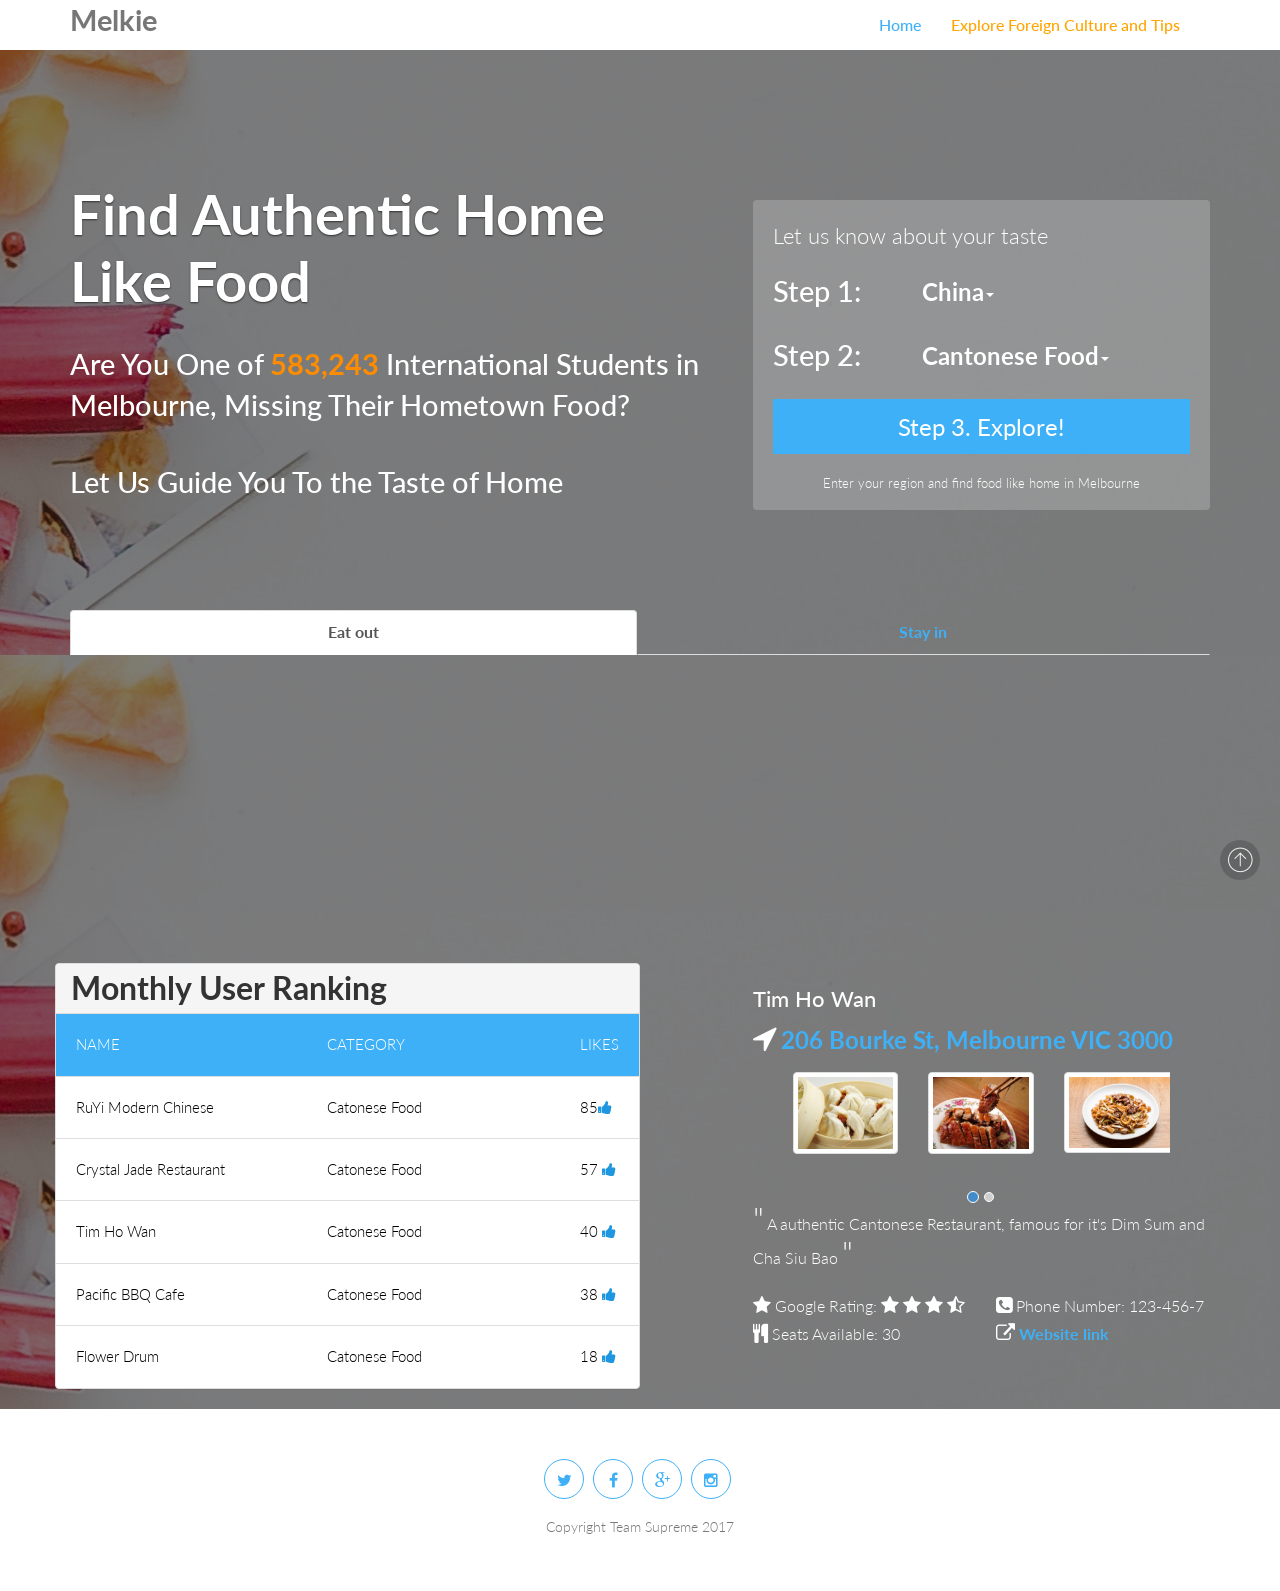
==== commit 2443b07f: "like button works" ====
--- a/src/main/resources/templates/index.html
+++ b/src/main/resources/templates/index.html
@@ -209,15 +209,35 @@
                                     </div>
                                     <script>
                                         function likeButtonClicked() {
-                                            incrementValue()
+                                            var id = event.target.id;
+                                            switch(id){
+                                                case "thumbsUpButton1":
+                                                    incrementValue("likeNumber1")
+                                                    break;
+                                                case "thumbsUpButton2":
+                                                    incrementValue("likeNumber2")
+                                                    break;
+                                                case "thumbsUpButton3":
+                                                    incrementValue("likeNumber3")
+                                                    break;
+                                                case "thumbsUpButton4":
+                                                    incrementValue("likeNumber4")
+                                                    break;
+                                                case "thumbsUpButton5":
+                                                    incrementValue("likeNumber5")
+                                                    break;
+                                                default:
+                                                    break;
+                                            }
+
                                             alert("Thanks for your like!");
                                         }
 
-                                        function incrementValue() {
-                                            var value = parseInt(document.getElementById('likeNumber').value, 10);
+                                        function incrementValue(arg) {
+                                            var value = parseInt(document.getElementById(arg).innerText, 10);
                                             value = isNaN(value) ? 0 : value;
                                             value++;
-                                            document.getElementById('likeNumber').value = value;
+                                            document.getElementById(arg).innerText = value;
                                         }
                                     </script>
                                     <table class="table">
@@ -232,33 +252,33 @@
                                         <tr class="body-text">
                                             <td class="col-xs-2">RuYi Modern Chinese</td>
                                             <td class="col-xs-8">Catonese Food</td>
-                                            <td class="col-xs-2"><span id="likeNumber">86 </span><i
+                                            <td class="col-xs-2"><span id="likeNumber1">85</span><i
                                                     onclick="likeButtonClicked(this)"
-                                                    class="fa fa-thumbs-up like-button"></i></td>
+                                                    class="fa fa-thumbs-up like-button" id="thumbsUpButton1"></i></td>
                                         </tr>
                                         <tr class="body-text">
                                             <td class="col-xs-2">Crystal Jade Restaurant</td>
                                             <td class="col-xs-8">Catonese Food</td>
-                                            <td class="col-xs-2">44 <i onclick="likeButtonClicked(this)"
-                                                                       class="fa fa-thumbs-up like-button"></i></td>
+                                            <td class="col-xs-2"><span id="likeNumber2">57</span> <i onclick="likeButtonClicked(this)"
+                                                                       class="fa fa-thumbs-up like-button" id="thumbsUpButton2"></i></td>
                                         </tr>
                                         <tr class="body-text">
                                             <td class="col-xs-2">Tim Ho Wan</td>
                                             <td class="col-xs-8">Catonese Food</td>
-                                            <td class="col-xs-2">40 <i onclick="likeButtonClicked(this)"
-                                                                       class="fa fa-thumbs-up like-button"></i></td>
+                                            <td class="col-xs-2"><span id="likeNumber3">40</span> <i onclick="likeButtonClicked(this)"
+                                                                       class="fa fa-thumbs-up like-button" id="thumbsUpButton3"></i></td>
                                         </tr>
                                         <tr class="body-text">
                                             <td class="col-xs-2">Pacific BBQ Cafe</td>
                                             <td class="col-xs-8">Catonese Food</td>
-                                            <td>38 <i onclick="likeButtonClicked(this)"
-                                                      class="fa fa-thumbs-up like-button"></i></td>
+                                            <td><span id="likeNumber4">38</span> <i onclick="likeButtonClicked(this)"
+                                                      class="fa fa-thumbs-up like-button" id="thumbsUpButton4"></i></td>
                                         </tr>
                                         <tr class="body-text">
                                             <td class="col-xs-2">Flower Drum</td>
                                             <td class="col-xs-8">Catonese Food</td>
-                                            <td class="col-xs-2">35 <i onclick="likeButtonClicked(this)"
-                                                                       class="fa fa-thumbs-up like-button"></i></td>
+                                            <td class="col-xs-2"><span id="likeNumber5">18</span> <i onclick="likeButtonClicked(this)"
+                                                                       class="fa fa-thumbs-up like-button" id="thumbsUpButton5"></i></td>
                                         </tr>
                                         </tbody>
                                     </table>
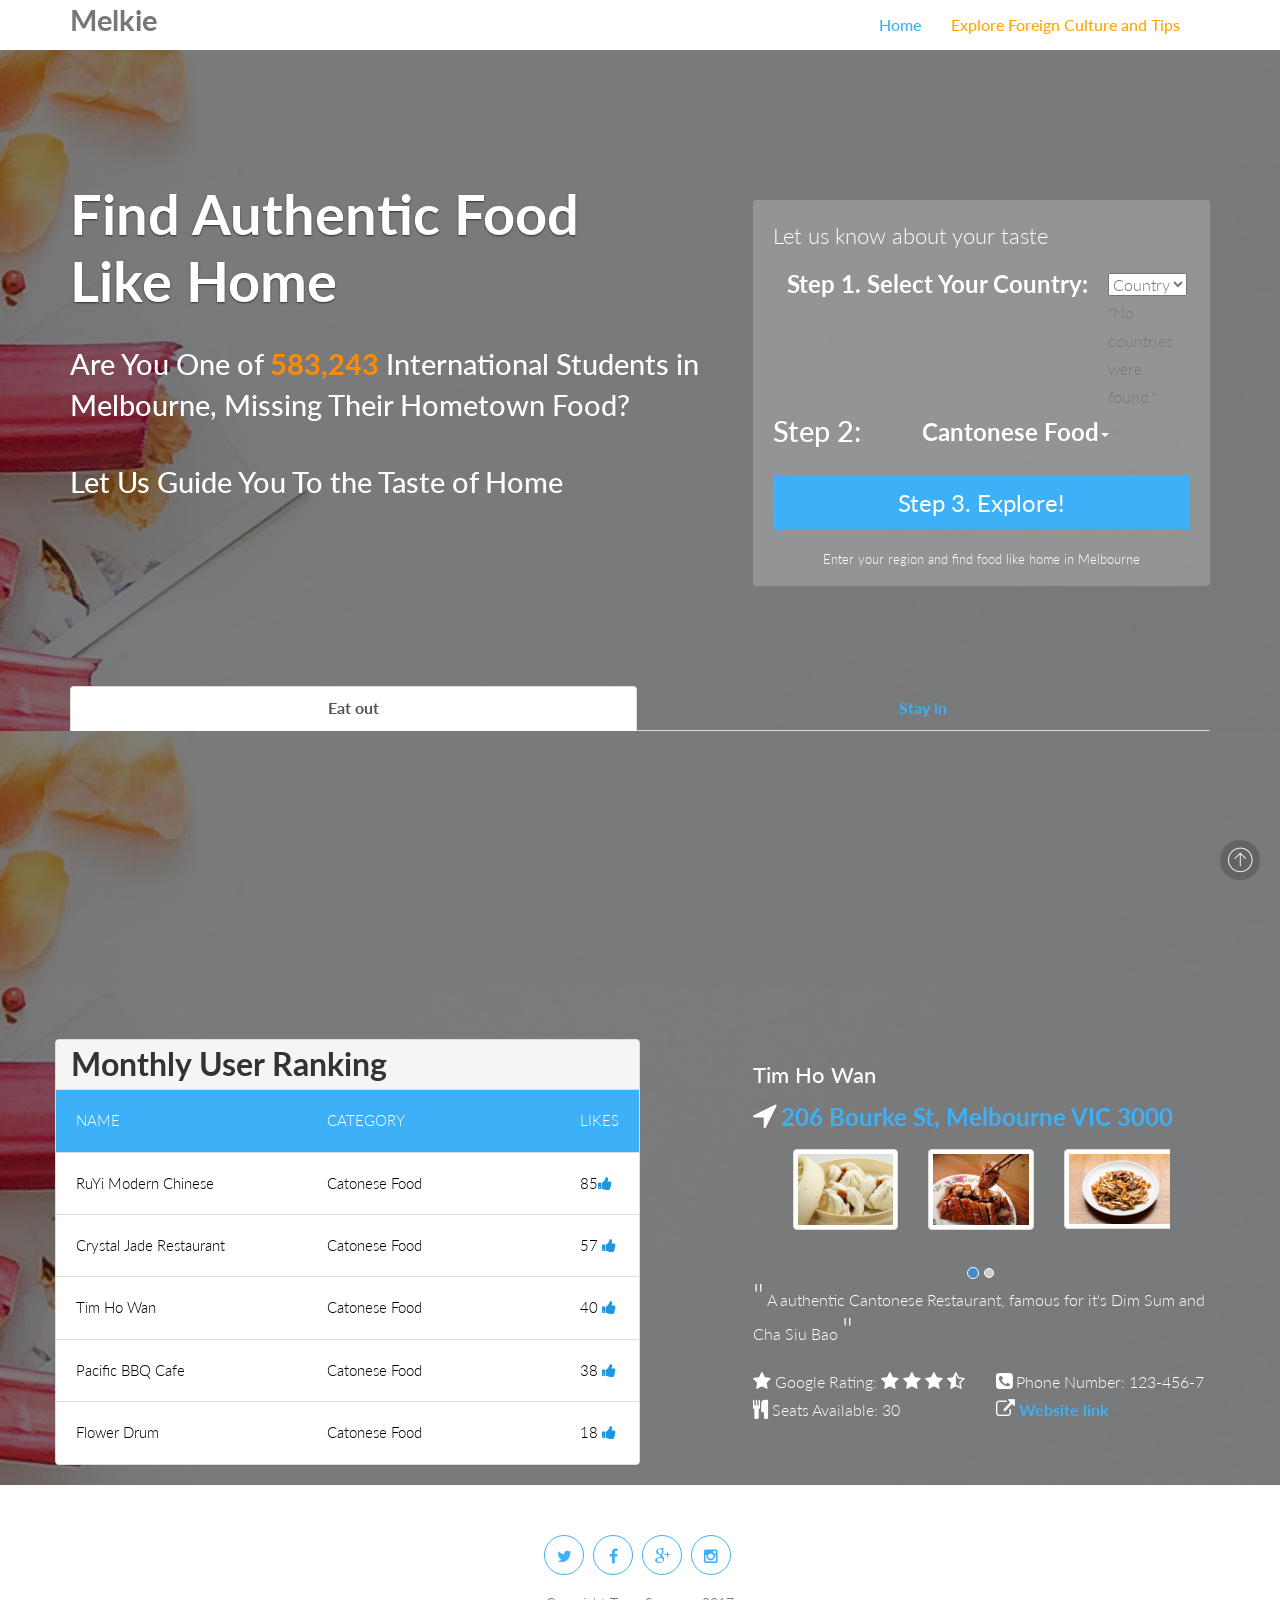
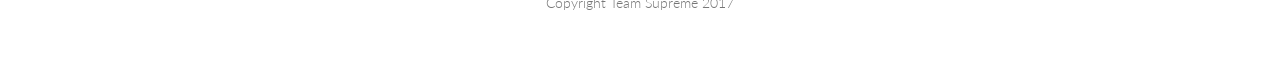
==== commit e749e474: "update" ====
--- a/src/main/resources/templates/index.html
+++ b/src/main/resources/templates/index.html
@@ -1,5 +1,5 @@
 <!DOCTYPE html>
-<html xmlns:th="http://www.w3.org/1999/xhtml">
+<html xmlns:th="http://www.thymeleaf.org">
 <head>
 
     <!-- /.website title -->
@@ -77,7 +77,7 @@
 
                     <!-- /.main title -->
                     <h1 class="wow fadeInLeft" style="padding-top: 100px">
-                        <strong>Find Authentic Home<br/> Like Food</strong>
+                        <strong>Find Authentic Food<br/> Like Home</strong>
                     </h1>
 
                     <!-- /.header paragraph -->
@@ -107,40 +107,52 @@
                             <input type="hidden" name="taste">
                             <div class="form-group">
                                 <div class="row">
-                                    <div class="col-sm-4">
-                                        <h2>Step 1:</h2>
-                                    </div>
-                                    <div class="col-sm-8">
-                                        <div class="dropdown" style="padding-top: 7px">
-                                            <a aria-expanded="false" aria-haspopup="true" role="button"
-                                               data-toggle="dropdown" class="dropdown-toggle" href="#"
-                                               style="color: #FFFFFF; font-size: x-large;align-content: center">
-                                                <span id="selected1">China</span><span
-                                                    class="caret"></span></a>
-                                            <ul class="dropdown-menu">
-                                                <li><a href="#">China</a></li>
-                                                <!--<li><a href="#">Pakistan</a></li>-->
-                                            </ul>
-                                        </div>
-                                    </div>
-                                </div>
-                            </div>
-                            <div class="form-group">
-                                <div class="row">
-                                    <div class="col-sm-4">
-                                        <h2>Step 2:</h2>
-                                    </div>
-                                    <div class="col-sm-8">
-                                        <div class="dropdown" style="padding-top: 7px">
-                                            <a aria-expanded="false" aria-haspopup="true" role="button"
-                                               data-toggle="dropdown" class="dropdown-toggle" href="#"
-                                               style="color: #FFFFFF; font-size: x-large">
-                                                <span id="selected2">Cantonese Food</span><span
-                                                    class="caret"></span></a>
-                                            <ul class="dropdown-menu">
-                                                <li><a href="#">Cantonese Food</a></li>
-                                                <!--<li><a href="#">Sichuan Food</a></li>-->
-                                            </ul>
+                                    <div class="col-sm-9">
+                                        <div class="label" style="font-size: x-large">Step 1. Select Your Country:</div>
+                                    </div>
+                                    <div class="col-sm-3" style="align-content: flex-start">
+                                        <!--<div class="dropdown" style="padding-top: 7px">-->
+                                        <!--<a aria-expanded="false" aria-haspopup="true" role="button"-->
+                                        <!--data-toggle="dropdown" class="dropdown-toggle" href="#"-->
+                                        <!--style="color: #FFFFFF; font-size: x-large;align-content: center">-->
+                                        <!--<span id="selected1">China</span><span-->
+                                        <!--class="caret"></span></a>-->
+                                        <!--<ul class="dropdown-menu">-->
+                                        <!--<li><a href="#">China</a></li>-->
+                                        <!--&lt;!&ndash;<li><a href="#">Pakistan</a></li>&ndash;&gt;-->
+                                        <!--</ul>-->
+                                        <!--</div>-->
+
+                                        <div th:if="${countryList != null and not #lists.isEmpty(countryList)}">
+                                            <select>
+                                                <option th:each="country : ${countryList}"
+                                                        th:value="${country}"
+                                                        th:text="${country.country_name}">Country
+                                                </option>
+                                            </select>
+                                        </div>
+                                        <div th:if="${countryList == null and #lists.isEmpty(countryList)}">
+                                            <div>"No countries were found."</div>
+                                        </div>
+                                    </div>
+                                </div>
+                                <div class="form-group">
+                                    <div class="row">
+                                        <div class="col-sm-4">
+                                            <h2>Step 2:</h2>
+                                        </div>
+                                        <div class="col-sm-8">
+                                            <div class="dropdown" style="padding-top: 7px">
+                                                <a aria-expanded="false" aria-haspopup="true" role="button"
+                                                   data-toggle="dropdown" class="dropdown-toggle" href="#"
+                                                   style="color: #FFFFFF; font-size: x-large">
+                                                    <span id="selected2">Cantonese Food</span><span
+                                                        class="caret"></span></a>
+                                                <ul class="dropdown-menu">
+                                                    <li><a href="#">Cantonese Food</a></li>
+                                                    <!--<li><a href="#">Sichuan Food</a></li>-->
+                                                </ul>
+                                            </div>
                                         </div>
                                     </div>
                                 </div>
@@ -210,7 +222,7 @@
                                     <script>
                                         function likeButtonClicked() {
                                             var id = event.target.id;
-                                            switch(id){
+                                            switch (id) {
                                                 case "thumbsUpButton1":
                                                     incrementValue("likeNumber1")
                                                     break;
@@ -259,26 +271,30 @@
                                         <tr class="body-text">
                                             <td class="col-xs-2">Crystal Jade Restaurant</td>
                                             <td class="col-xs-8">Catonese Food</td>
-                                            <td class="col-xs-2"><span id="likeNumber2">57</span> <i onclick="likeButtonClicked(this)"
-                                                                       class="fa fa-thumbs-up like-button" id="thumbsUpButton2"></i></td>
+                                            <td class="col-xs-2"><span id="likeNumber2">57</span> <i
+                                                    onclick="likeButtonClicked(this)"
+                                                    class="fa fa-thumbs-up like-button" id="thumbsUpButton2"></i></td>
                                         </tr>
                                         <tr class="body-text">
                                             <td class="col-xs-2">Tim Ho Wan</td>
                                             <td class="col-xs-8">Catonese Food</td>
-                                            <td class="col-xs-2"><span id="likeNumber3">40</span> <i onclick="likeButtonClicked(this)"
-                                                                       class="fa fa-thumbs-up like-button" id="thumbsUpButton3"></i></td>
+                                            <td class="col-xs-2"><span id="likeNumber3">40</span> <i
+                                                    onclick="likeButtonClicked(this)"
+                                                    class="fa fa-thumbs-up like-button" id="thumbsUpButton3"></i></td>
                                         </tr>
                                         <tr class="body-text">
                                             <td class="col-xs-2">Pacific BBQ Cafe</td>
                                             <td class="col-xs-8">Catonese Food</td>
                                             <td><span id="likeNumber4">38</span> <i onclick="likeButtonClicked(this)"
-                                                      class="fa fa-thumbs-up like-button" id="thumbsUpButton4"></i></td>
+                                                                                    class="fa fa-thumbs-up like-button"
+                                                                                    id="thumbsUpButton4"></i></td>
                                         </tr>
                                         <tr class="body-text">
                                             <td class="col-xs-2">Flower Drum</td>
                                             <td class="col-xs-8">Catonese Food</td>
-                                            <td class="col-xs-2"><span id="likeNumber5">18</span> <i onclick="likeButtonClicked(this)"
-                                                                       class="fa fa-thumbs-up like-button" id="thumbsUpButton5"></i></td>
+                                            <td class="col-xs-2"><span id="likeNumber5">18</span> <i
+                                                    onclick="likeButtonClicked(this)"
+                                                    class="fa fa-thumbs-up like-button" id="thumbsUpButton5"></i></td>
                                         </tr>
                                         </tbody>
                                     </table>
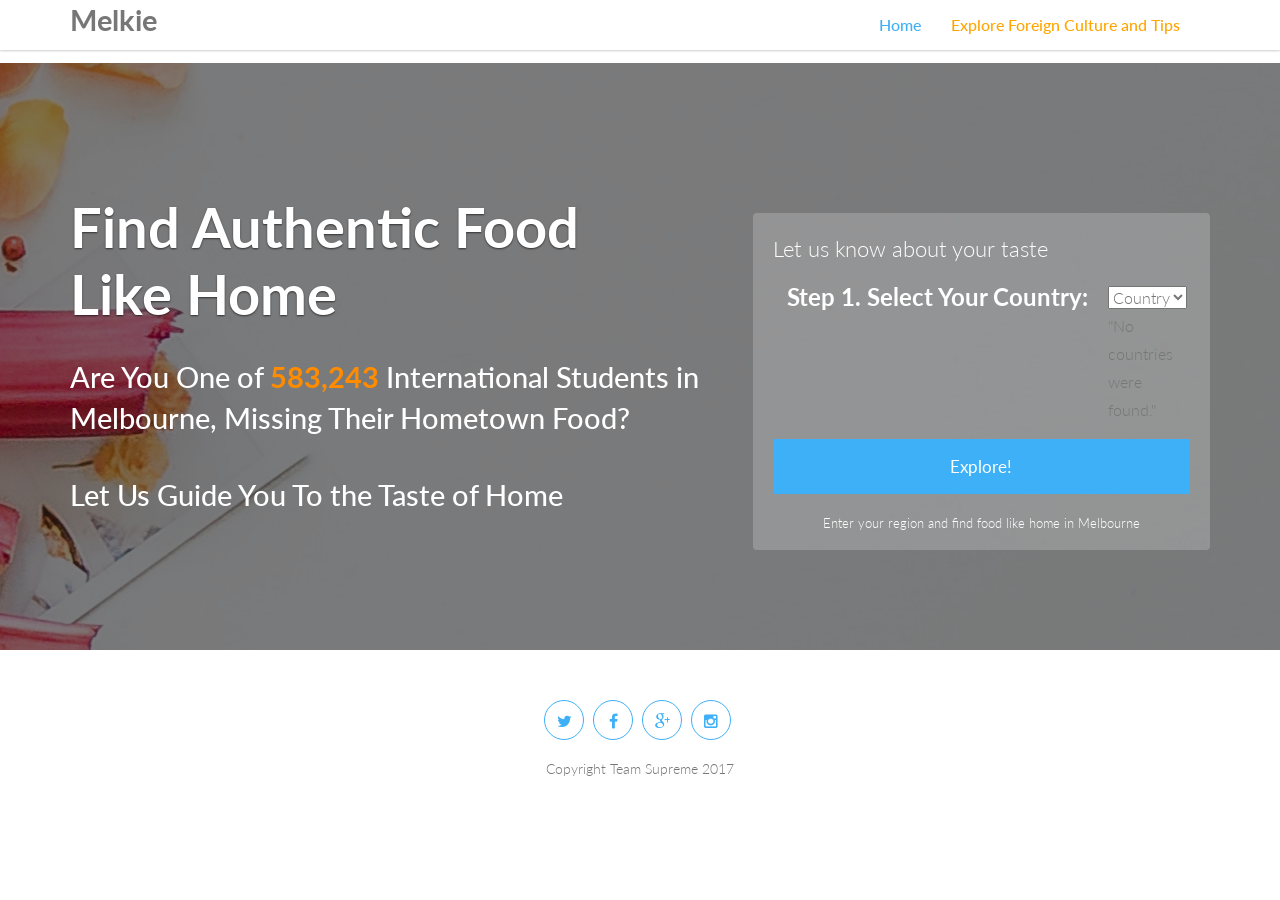
==== commit ca745597: "update recipe database" ====
--- a/src/main/resources/templates/index.html
+++ b/src/main/resources/templates/index.html
@@ -88,21 +88,14 @@
                         </br>
                         <h2>Let Us Guide You To the Taste of Home</h2>
                     </div>
-
-                    <!--&lt;!&ndash; /.header button &ndash;&gt;-->
-                    <!--<div class="head-btn wow fadeInLeft">-->
-                    <!--<a href="#feature" class="btn-primary">Features</a>-->
-                    <!--<a href="#download" class="btn-default">Download</a>-->
-                    <!--</div>-->
-
                 </div>
 
-                <!-- /.signup form -->
+                <!-- /.selection form -->
                 <div class="col-md-5">
 
                     <div class="signup-header wow fadeInUp">
                         <h3 class="form-title text-left">Let us know about your taste</h3>
-                        <form class="form-header" role="form" method="POST" id="#">
+                        <form class="form-header" role="form" method="post" id="#" action="/result">
                             <input type="hidden" name="country">
                             <input type="hidden" name="taste">
                             <div class="form-group">
@@ -123,10 +116,18 @@
                                         <!--</ul>-->
                                         <!--</div>-->
 
+                                        <!--<div th:if="${countryList != null and not #lists.isEmpty(countryList)}">-->
+                                            <!--<select id="theCountry" name="theCountry" th:field="*{submitCountry}" th:remove="all-but-first">-->
+                                                <!--<option th:each="country : ${countryList}"-->
+                                                        <!--th:value="${country}"-->
+                                                        <!--th:text="${country.country_name}">Country-->
+                                                <!--</option>-->
+                                            <!--</select>-->
+                                        <!--</div>-->
                                         <div th:if="${countryList != null and not #lists.isEmpty(countryList)}">
-                                            <select>
+                                            <select id="theCountry" name="theCountry">
                                                 <option th:each="country : ${countryList}"
-                                                        th:value="${country}"
+                                                        th:value="${country.country_name}"
                                                         th:text="${country.country_name}">Country
                                                 </option>
                                             </select>
@@ -136,32 +137,33 @@
                                         </div>
                                     </div>
                                 </div>
-                                <div class="form-group">
-                                    <div class="row">
-                                        <div class="col-sm-4">
-                                            <h2>Step 2:</h2>
-                                        </div>
-                                        <div class="col-sm-8">
-                                            <div class="dropdown" style="padding-top: 7px">
-                                                <a aria-expanded="false" aria-haspopup="true" role="button"
-                                                   data-toggle="dropdown" class="dropdown-toggle" href="#"
-                                                   style="color: #FFFFFF; font-size: x-large">
-                                                    <span id="selected2">Cantonese Food</span><span
-                                                        class="caret"></span></a>
-                                                <ul class="dropdown-menu">
-                                                    <li><a href="#">Cantonese Food</a></li>
-                                                    <!--<li><a href="#">Sichuan Food</a></li>-->
-                                                </ul>
-                                            </div>
-                                        </div>
-                                    </div>
-                                </div>
+                                <!--<div class="form-group">-->
+                                    <!--<div class="row">-->
+                                        <!--<div class="col-sm-4">-->
+                                            <!--<h2>Step 2:</h2>-->
+                                        <!--</div>-->
+                                        <!--<div class="col-sm-8">-->
+                                            <!--<div class="dropdown" style="padding-top: 7px">-->
+                                                <!--<a aria-expanded="false" aria-haspopup="true" role="button"-->
+                                                   <!--data-toggle="dropdown" class="dropdown-toggle" href="#"-->
+                                                   <!--style="color: #FFFFFF; font-size: x-large">-->
+                                                    <!--<span id="selected2">Cantonese Food</span><span-->
+                                                        <!--class="caret"></span></a>-->
+                                                <!--<ul class="dropdown-menu">-->
+                                                    <!--<li><a href="#">Cantonese Food</a></li>-->
+                                                    <!--&lt;!&ndash;<li><a href="#">Sichuan Food</a></li>&ndash;&gt;-->
+                                                <!--</ul>-->
+                                            <!--</div>-->
+                                        <!--</div>-->
+                                    <!--</div>-->
+                                <!--</div>-->
                             </div>
                             <div class="form-group last">
-                                <!--<button type="submit" class="btn btn-warning btn-block btn-lg" value="Step 3. Explore!">-->
-                                <a href="#EatOutside" class="btn">
-                                    <div style="padding-top: 11px; font-size: x-large">Step 3. Explore!</div>
-                                </a>
+                                <button type="submit" class="btn btn-warning btn-block btn-lg"
+                                        value="Step 3. Explore!">Explore!</button>
+                                <!--<a href="#EatOutside" class="btn">-->
+                                <!--<div style="padding-top: 11px; font-size: x-large">Step 3. Explore!</div>-->
+                                <!--</a>-->
                             </div>
 
                             <p class="privacy text-center">Enter your region and find food like home in Melbourne</p>
@@ -169,310 +171,11 @@
                     </div>
                 </div>
             </div>
-            <!--tab switch-->
-            <ul class="nav nav-tabs nav-justified">
-                <li class="active"><a href="#">Eat out</a></li>
-                <li><a href="index2">Stay in</a></li>
-            </ul>
         </div>
     </div>
 </div>
 
-<!-- /.download section -->
-<div class="tab-content">
-    <div id="EatOutside" class="tab-pane fade in active">
-        <div class="action fullscreen parallax" style="background-image:url('images/brooke-lark-230140.jpg');"
-             data-img-width="2000" data-img-height="1333" data-diff="100">
-            <div class="overlay">
-
-                <!-- Add Google Map -->
-                <!--<div id="googleMap" style="height:300px;width:100%;"></div>-->
-                <!--<script>-->
-                <!--function myMap() {-->
-                <!--var myCenter = new google.maps.LatLng(-37.8770, 145.0443);-->
-                <!--var mapProp = {-->
-                <!--center: myCenter,-->
-                <!--zoom: 12,-->
-                <!--scrollwheel: false,-->
-                <!--draggable: true,-->
-                <!--mapTypeId: google.maps.MapTypeId.ROADMAP-->
-                <!--};-->
-                <!--var map = new google.maps.Map(document.getElementById("googleMap"), mapProp);-->
-                <!--var marker = new google.maps.Marker({position: myCenter});-->
-                <!--marker.setMap(map);-->
-                <!--}-->
-                <!--</script>-->
-                <!--<script src="https://maps.googleapis.com/maps/api/js?key=AIzaSyBkJppdWRHQbcAPUfFN7Zva6tslZk5qyX4&callback=myMap"></script>-->
-
-                <iframe src="https://www.google.com/maps/embed?pb=!1m18!1m12!1m3!1d3152.023602373163!2d144.96491711523606!3d-37.81291614176772!2m3!1f0!2f0!3f0!3m2!1i1024!2i768!4f13.1!3m3!1m2!1s0x6ad642c9ed692e49%3A0x932a5fca9033f518!2sTim+Ho+Wan!5e0!3m2!1sen!2sau!4v1505807780136"
-                        width="100%" height="300" frameborder="0" style="border:0" allowfullscreen></iframe>
-
-
-                <div id="detailView" class="container">
-                    <div class="row">
-                        <div class="col-md-6 col-sm-6">
-                            <div class="row">
-                                <div class="panel panel-default">
-                                    <div class="panel-heading list-heading">
-    <span style="font-size: xx-large">
-    <strong>Monthly User Ranking</strong>
-    </span>
-                                        <span></span>
-                                    </div>
-                                    <script>
-                                        function likeButtonClicked() {
-                                            var id = event.target.id;
-                                            switch (id) {
-                                                case "thumbsUpButton1":
-                                                    incrementValue("likeNumber1")
-                                                    break;
-                                                case "thumbsUpButton2":
-                                                    incrementValue("likeNumber2")
-                                                    break;
-                                                case "thumbsUpButton3":
-                                                    incrementValue("likeNumber3")
-                                                    break;
-                                                case "thumbsUpButton4":
-                                                    incrementValue("likeNumber4")
-                                                    break;
-                                                case "thumbsUpButton5":
-                                                    incrementValue("likeNumber5")
-                                                    break;
-                                                default:
-                                                    break;
-                                            }
-
-                                            alert("Thanks for your like!");
-                                        }
-
-                                        function incrementValue(arg) {
-                                            var value = parseInt(document.getElementById(arg).innerText, 10);
-                                            value = isNaN(value) ? 0 : value;
-                                            value++;
-                                            document.getElementById(arg).innerText = value;
-                                        }
-                                    </script>
-                                    <table class="table">
-                                        <thead>
-                                        <tr>
-                                            <th class="col-xs-6">Name</th>
-                                            <th class="col-xs-3">Category</th>
-                                            <th class="col-xs-3">Likes</th>
-                                        </tr>
-                                        </thead>
-                                        <tbody>
-                                        <tr class="body-text">
-                                            <td class="col-xs-2">RuYi Modern Chinese</td>
-                                            <td class="col-xs-8">Catonese Food</td>
-                                            <td class="col-xs-2"><span id="likeNumber1">85</span><i
-                                                    onclick="likeButtonClicked(this)"
-                                                    class="fa fa-thumbs-up like-button" id="thumbsUpButton1"></i></td>
-                                        </tr>
-                                        <tr class="body-text">
-                                            <td class="col-xs-2">Crystal Jade Restaurant</td>
-                                            <td class="col-xs-8">Catonese Food</td>
-                                            <td class="col-xs-2"><span id="likeNumber2">57</span> <i
-                                                    onclick="likeButtonClicked(this)"
-                                                    class="fa fa-thumbs-up like-button" id="thumbsUpButton2"></i></td>
-                                        </tr>
-                                        <tr class="body-text">
-                                            <td class="col-xs-2">Tim Ho Wan</td>
-                                            <td class="col-xs-8">Catonese Food</td>
-                                            <td class="col-xs-2"><span id="likeNumber3">40</span> <i
-                                                    onclick="likeButtonClicked(this)"
-                                                    class="fa fa-thumbs-up like-button" id="thumbsUpButton3"></i></td>
-                                        </tr>
-                                        <tr class="body-text">
-                                            <td class="col-xs-2">Pacific BBQ Cafe</td>
-                                            <td class="col-xs-8">Catonese Food</td>
-                                            <td><span id="likeNumber4">38</span> <i onclick="likeButtonClicked(this)"
-                                                                                    class="fa fa-thumbs-up like-button"
-                                                                                    id="thumbsUpButton4"></i></td>
-                                        </tr>
-                                        <tr class="body-text">
-                                            <td class="col-xs-2">Flower Drum</td>
-                                            <td class="col-xs-8">Catonese Food</td>
-                                            <td class="col-xs-2"><span id="likeNumber5">18</span> <i
-                                                    onclick="likeButtonClicked(this)"
-                                                    class="fa fa-thumbs-up like-button" id="thumbsUpButton5"></i></td>
-                                        </tr>
-                                        </tbody>
-                                    </table>
-                                </div>
-                            </div>
-                        </div>
-                        <div class="col-md-1 col-sm-1">
-                        </div>
-                        <div class="col-md-5 col-sm-5">
-                            <div class="card">
-                                <div class="card-block">
-    <span>
-    <h3 class="card-title detail-restaurant-name orange" th:text="${currentRestaurant.name}">Tim Ho Wan</h3>
-        <!--<span style="text-align: right">40 &nbsp<i onclick="likeButtonClicked(this)" class="fa fa-thumbs-up like-button"></i></span>-->
-    </span>
-                                    <div>
-                                        <i class="fa fa-location-arrow detail-icons" style="font-size: 30px"></i>
-                                        <span class="card-subtitle text-muted detail-address"><a href="#"
-                                                                                                 class="card-link">206 Bourke St, Melbourne VIC 3000</a></span>
-                                    </div>
-
-                                </div>
-                                <div class="row">
-                                    <div class="col-md-12 col-sm-12">
-                                        <div id="Carousel" class="carousel slide">
-
-                                            <ol class="carousel-indicators" style="padding-top: -20px">
-                                                <li data-target="#Carousel" data-slide-to="0" class="active"></li>
-                                                <li data-target="#Carousel" data-slide-to="1"></li>
-                                            </ol>
-
-                                            <!-- Carousel items -->
-                                            <div class="carousel-inner">
-
-                                                <div class="item active">
-                                                    <div class="row">
-                                                        <div class="col-md-4"><a href="#" class="thumbnail"><img
-                                                                src="images/Cha_Siu_Bao.jpg" alt="Image"></a></div>
-                                                        <div class="col-md-4"><a href="#" class="thumbnail"><img
-                                                                src="images/Roast%20goose.jpg" alt="Image"></a></div>
-                                                        <div class="col-md-4"><a href="#" class="thumbnail"
-                                                                                 style="width: 115px;"><img
-                                                                src="images/Beef%20Chow%20Fun%20.jpg" alt="Image"></a>
-                                                        </div>
-                                                    </div><!--.row-->
-                                                </div><!--.item-->
-
-                                                <div class="item">
-                                                    <div class="row">
-                                                        <div class="col-md-4"><a href="#" class="thumbnail"><img
-                                                                src="images/Cha_Siu_Bao.jpg" alt="Image"></a></div>
-                                                        <div class="col-md-4"><a href="#" class="thumbnail"><img
-                                                                src="images/Roast%20goose.jpg" alt="Image"></a></div>
-                                                        <div class="col-md-4"><a href="#" class="thumbnail"
-                                                                                 style="width: 115px;"><img
-                                                                src="images/Beef%20Chow%20Fun%20.jpg" alt="Image"></a>
-                                                        </div>
-                                                    </div><!--.row-->
-                                                </div><!--.item-->
-
-                                            </div><!--.carousel-inner-->
-                                            <!--<a data-slide="prev" href="#Carousel" class="left carousel-control"><</a>-->
-                                            <!--<a data-slide="next" href="#Carousel" class="right carousel-control">></a>-->
-                                        </div><!--.Carousel-->
-
-                                    </div>
-                                </div>
-                                <div class="card-block">
-    <span>
-    <span style="font-size: xx-large">"</span>
-    <span class="card-text">A authentic Cantonese Restaurant, famous for it's Dim Sum and Cha Siu Bao</span>
-    <span style="font-size: xx-large">"</span>
-    </span>
-                                    <!--<p class="card-text">-->
-                                    <!--<p>Open Hour: Monday: 12:00-15:00, 18:00-23:00-->
-                                    <!--<br/>Tuesday: 12:00-15:00, 18:00-23:00-->
-                                    <!--<br/>Wednesday: 12:00-15:00, 18:00-23:00-->
-                                    <!--<br/>Thursday: 12:00-15:00, 18:00-23:00-->
-                                    <!--<br/>Friday: 12:00-15:00, 18:00-23:00-->
-                                    <!--<br/>Saturday: 12:00-15:00, 18:00-23:00-->
-                                    <!--<br/>Sunday: 18:00-22:30</p>-->
-
-                                    <div class="row" style="padding-top: 20px">
-                                        <div class="col-md-6 col-sm-6">
-    <span>
-    <i class="fa fa-star detail-icons" aria-hidden="true"></i>
-    <span class="card-text"> Google Rating: </span>
-    <i class="fa fa-star detail-icons" aria-hidden="true"></i>
-    <i class="fa fa-star detail-icons" aria-hidden="true"></i>
-    <i class="fa fa-star detail-icons" aria-hidden="true"></i>
-    <i class="fa fa-star-half-o detail-icons" aria-hidden="true"></i>
-    <span class="card-text" th:text="${currentRestaurant.googleRating}"></span>
-    </span>
-                                        </div>
-                                        <div class="col-md-6 col-sm-6">
-    <span>
-    <i class="fa fa-phone-square detail-icons"></i>
-    <span class="card-text"> Phone Number: </span>
-    <span th:text="${currentRestaurant.phoneNumber}">123-456-7</span>
-    </span>
-                                        </div>
-                                    </div>
-                                    <div class="row">
-                                        <div class="col-md-6 col-sm-6">
-    <span>
-    <i class="fa fa-cutlery detail-icons" aria-hidden="true"></i>
-    <span class="card-text"> Seats Available: </span>
-    <span th:text="${currentRestaurant.seats}">30</span>
-    </span>
-                                        </div>
-                                        <div class="col-md-6 col-sm-6">
-    <span>
-    <i class="fa fa-external-link detail-icons"></i>
-    <a th:text="${currentRestaurant.websiteLink}" href="http://timhowan.com.au" class="card-link"> Website link</a>
-    </span>
-                                        </div>
-                                    </div>
-                                </div>
-                            </div>
-                        </div>
-                    </div>
-                </div>
-            </div>
-        </div>
-    </div>
-
-
-    <div id="CookAtHome" class="tab-pane fade">
-        <h5>Making Cantonese Food at Home? Here are some must have in Melbourne!</h5>
-        <div class="row" style="padding-top: 10px">
-            <div class="col-lg-2">
-                <div class="card h-70">
-                    <img class="card-img-top" src="../region_search_pic/Cantonese_Food/ingredient/Dark Soy sauce.jpg"
-                         alt="Cha Siu Bao (Barbecue Pork Bun)" height="100px" width="100%">
-                    <div class="card-body">
-                        <h6 class="card-text">Dark Soy Sauce</h6>
-                    </div>
-                </div>
-            </div>
-            <div class="col-lg-2">
-                <div class="card h-70">
-                    <img class="card-img-top" src="../region_search_pic/Cantonese_Food/ingredient/Light soy sauce.jpg"
-                         alt="Beef Chow Fun (Beef Fried Noodles)" height="100px" width="100%">
-                    <div class="card-body">
-                        <h6 class="card-text">Light Soy Sauce</h6>
-                    </div>
-                </div>
-            </div>
-            <div class="col-lg-2">
-                <div class="card h-70">
-                    <img class="card-img-top" src="../region_search_pic/Cantonese_Food/ingredient/Oyster sauce.jpg"
-                         alt="Oyster sauce" height="100px" width="100%">
-                    <div class="card-body">
-                        <h6 class="card-text">Oyster Sauce</h6>
-                    </div>
-                </div>
-            </div>
-            <div class="col-lg-2">
-                <div class="card h-70">
-                    <img class="card-img-top" src="../region_search_pic/Cantonese_Food/ingredient/Seafood sauce.jpg"
-                         alt="Seafood sauce" height="100px" width="100%">
-                    <div class="card-body">
-                        <h6 class="card-text">Seafood Sauce</h6>
-                    </div>
-                </div>
-            </div>
-            <div class="col-lg-2">
-                <div class="card h-70">
-                    <img class="card-img-top" src="../region_search_pic/Cantonese_Food/ingredient/Shrimp sauce.jpg"
-                         alt="Shrimp sauce" height="100px" width="100%">
-                    <div class="card-body">
-                        <h6 class="card-text">Shrimp Sauce</h6>
-                    </div>
-                </div>
-            </div>
-        </div>
-    </div>
-</div>
+
 <!-- /.footer -->
 <footer id="footer">
     <div class="container">
--- a/src/main/resources/templates/css/my.css
+++ b/src/main/resources/templates/css/my.css
@@ -94,4 +94,9 @@
 .article-image {
     width: 250px;
     height: 250px;
+}
+
+.table tr:hover{
+    cursor: pointer;
+    background-color: #ccc;
 }
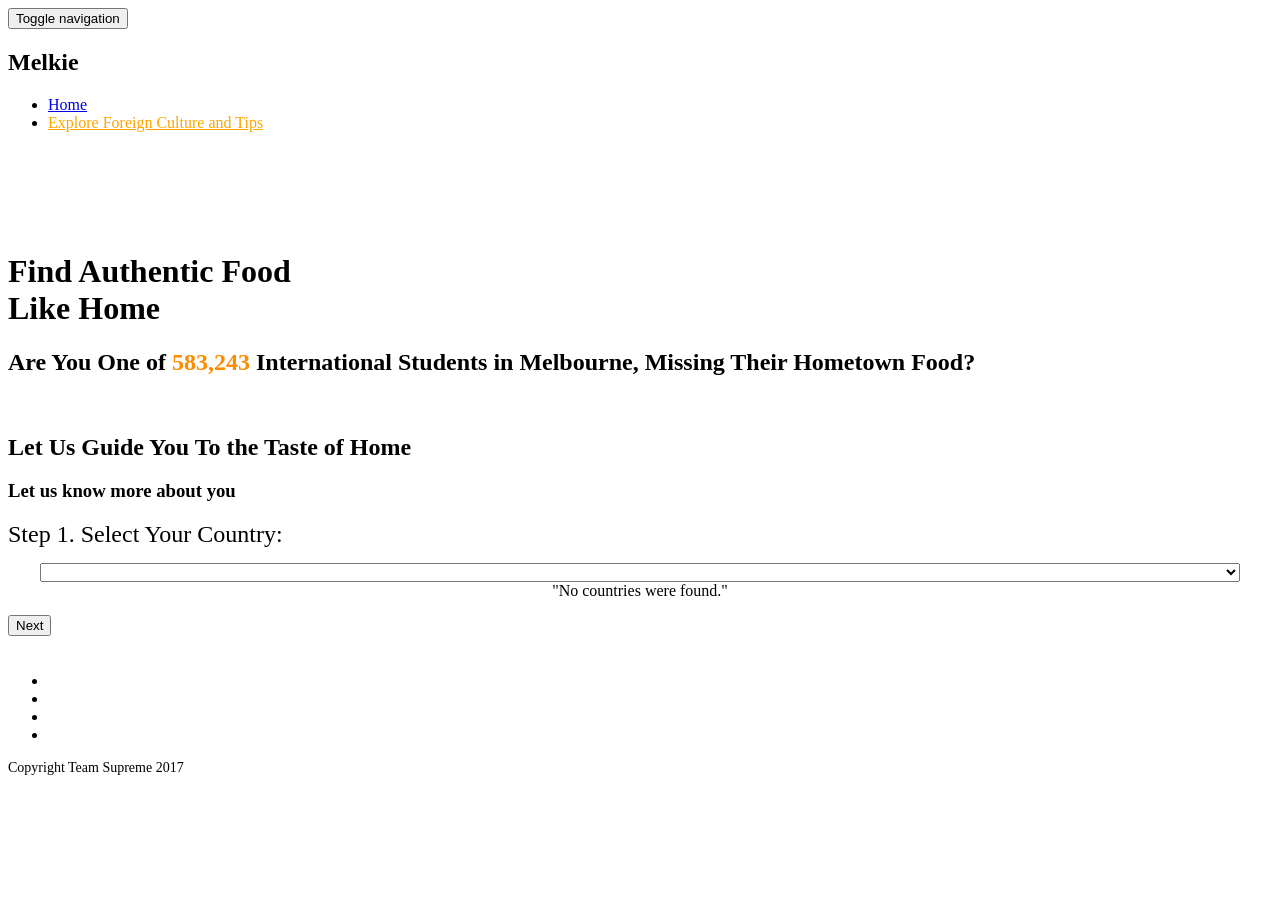
==== commit 49b58708: "working version with some bugs, database deploy testing" ====
--- a/src/main/resources/templates/index.html
+++ b/src/main/resources/templates/index.html
@@ -94,79 +94,49 @@
                 <div class="col-md-5">
 
                     <div class="signup-header wow fadeInUp">
-                        <h3 class="form-title text-left">Let us know about your taste</h3>
-                        <form class="form-header" role="form" method="post" id="#" action="/result">
-                            <input type="hidden" name="country">
-                            <input type="hidden" name="taste">
+                        <h3 class="form-title text-left">Let us know more about you</h3>
+                        <form class="form-header" role="form" method="post" id="#" th:action="@{/taste}">
                             <div class="form-group">
                                 <div class="row">
-                                    <div class="col-sm-9">
-                                        <div class="label" style="font-size: x-large">Step 1. Select Your Country:</div>
+                                    <div class="label" style="font-size: x-large">Step 1. Select Your Country:</div>
+                                </div>
+                                <div class="row" style="padding-top: 15px; padding-bottom: 15px; text-align: center;">
+                                    <div th:if="${countryList != null and not #lists.isEmpty(countryList)}">
+                                        <select id="country_id" name="country_id" style="height: 100%; width: 95%;">
+                                            <option th:each="country,itrStat: ${countryList}"
+                                                    th:value="${country.country_id}"
+                                                    th:text="${country.country_name}">
+                                            </option>
+                                        </select>
                                     </div>
-                                    <div class="col-sm-3" style="align-content: flex-start">
-                                        <!--<div class="dropdown" style="padding-top: 7px">-->
-                                        <!--<a aria-expanded="false" aria-haspopup="true" role="button"-->
-                                        <!--data-toggle="dropdown" class="dropdown-toggle" href="#"-->
-                                        <!--style="color: #FFFFFF; font-size: x-large;align-content: center">-->
-                                        <!--<span id="selected1">China</span><span-->
-                                        <!--class="caret"></span></a>-->
-                                        <!--<ul class="dropdown-menu">-->
-                                        <!--<li><a href="#">China</a></li>-->
-                                        <!--&lt;!&ndash;<li><a href="#">Pakistan</a></li>&ndash;&gt;-->
-                                        <!--</ul>-->
-                                        <!--</div>-->
-
-                                        <!--<div th:if="${countryList != null and not #lists.isEmpty(countryList)}">-->
-                                            <!--<select id="theCountry" name="theCountry" th:field="*{submitCountry}" th:remove="all-but-first">-->
-                                                <!--<option th:each="country : ${countryList}"-->
-                                                        <!--th:value="${country}"-->
-                                                        <!--th:text="${country.country_name}">Country-->
-                                                <!--</option>-->
-                                            <!--</select>-->
-                                        <!--</div>-->
-                                        <div th:if="${countryList != null and not #lists.isEmpty(countryList)}">
-                                            <select id="theCountry" name="theCountry">
-                                                <option th:each="country : ${countryList}"
-                                                        th:value="${country.country_name}"
-                                                        th:text="${country.country_name}">Country
-                                                </option>
-                                            </select>
-                                        </div>
-                                        <div th:if="${countryList == null and #lists.isEmpty(countryList)}">
-                                            <div>"No countries were found."</div>
-                                        </div>
+                                    <div th:if="${countryList == null and #lists.isEmpty(countryList)}">
+                                        <div>"No countries were found."</div>
                                     </div>
                                 </div>
                                 <!--<div class="form-group">-->
-                                    <!--<div class="row">-->
-                                        <!--<div class="col-sm-4">-->
-                                            <!--<h2>Step 2:</h2>-->
-                                        <!--</div>-->
-                                        <!--<div class="col-sm-8">-->
-                                            <!--<div class="dropdown" style="padding-top: 7px">-->
-                                                <!--<a aria-expanded="false" aria-haspopup="true" role="button"-->
-                                                   <!--data-toggle="dropdown" class="dropdown-toggle" href="#"-->
-                                                   <!--style="color: #FFFFFF; font-size: x-large">-->
-                                                    <!--<span id="selected2">Cantonese Food</span><span-->
-                                                        <!--class="caret"></span></a>-->
-                                                <!--<ul class="dropdown-menu">-->
-                                                    <!--<li><a href="#">Cantonese Food</a></li>-->
-                                                    <!--&lt;!&ndash;<li><a href="#">Sichuan Food</a></li>&ndash;&gt;-->
-                                                <!--</ul>-->
-                                            <!--</div>-->
-                                        <!--</div>-->
-                                    <!--</div>-->
+                                <!--<div class="row">-->
+                                <!--<div class="col-sm-9">-->
+                                <!--<div class="label" style="font-size: x-large">Step 2. Select Your Taste:</div>-->
                                 <!--</div>-->
+                                <!--<div class="col-sm-3" style="align-content: flex-start">-->
+                                <!--<div th:if="${tasteList != null and not #lists.isEmpty(tasteList)}">-->
+                                <!--<select id="taste_id" name="taste_id">-->
+                                <!--<option th:each="taste: ${tasteList}"-->
+                                <!--th:value="${taste.taste_id}"-->
+                                <!--th:text="${taste.taste_name}">-->
+                                <!--</option>-->
+                                <!--</select>-->
+                                <!--</div>-->
+                                <!--<div th:if="${tasteList == null and #lists.isEmpty(tasteList)}">-->
+                                <!--<div>"No tastes were found."</div>-->
+                                <!--</div>-->
+                                <!--</div>-->
+                                <!--</div>-->
+                                <!--</div>-->
+                                <div class="form-group last" style="padding-bottom: 20px">
+                                    <button type="submit" class="btn btn-warning btn-block btn-lg">Next</button>
+                                </div>
                             </div>
-                            <div class="form-group last">
-                                <button type="submit" class="btn btn-warning btn-block btn-lg"
-                                        value="Step 3. Explore!">Explore!</button>
-                                <!--<a href="#EatOutside" class="btn">-->
-                                <!--<div style="padding-top: 11px; font-size: x-large">Step 3. Explore!</div>-->
-                                <!--</a>-->
-                            </div>
-
-                            <p class="privacy text-center">Enter your region and find food like home in Melbourne</p>
                         </form>
                     </div>
                 </div>
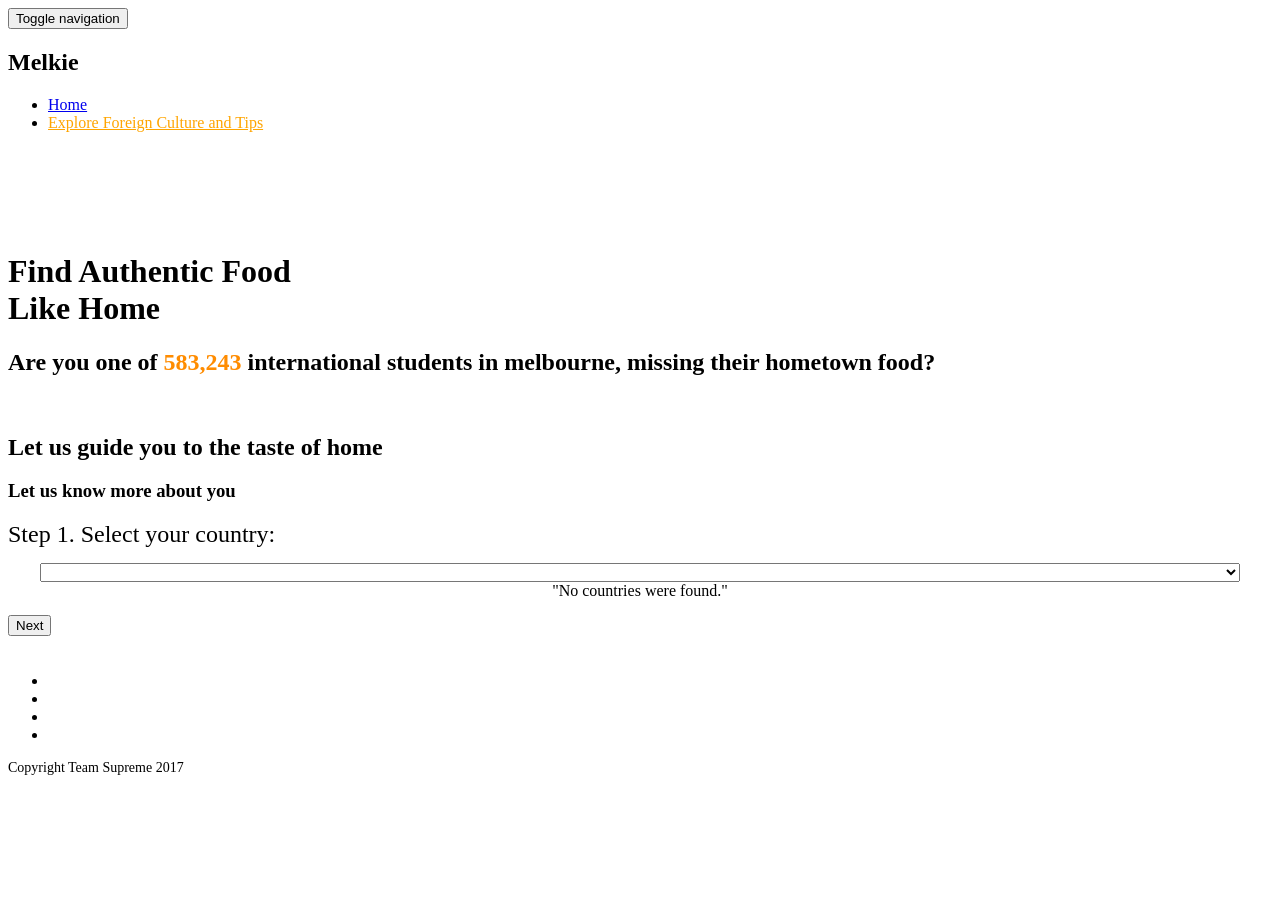
==== commit 7cfd5d41: "spelling error" ====
--- a/src/main/resources/templates/index.html
+++ b/src/main/resources/templates/index.html
@@ -82,11 +82,11 @@
 
                     <!-- /.header paragraph -->
                     <div class="landing-text wow fadeInUp">
-                        <h2>Are You One of <strong style="color: darkorange">583,243</strong> International Students in
-                            Melbourne,
-                            Missing Their Hometown Food?</h2>
+                        <h2>Are you one of <strong style="color: darkorange">583,243</strong> international students in
+                            melbourne,
+                            missing their hometown food?</h2>
                         </br>
-                        <h2>Let Us Guide You To the Taste of Home</h2>
+                        <h2>Let us guide you to the taste of home</h2>
                     </div>
                 </div>
 
@@ -98,7 +98,7 @@
                         <form class="form-header" role="form" method="post" id="#" th:action="@{/taste}">
                             <div class="form-group">
                                 <div class="row">
-                                    <div class="label" style="font-size: x-large">Step 1. Select Your Country:</div>
+                                    <div class="label" style="font-size: x-large">Step 1. Select your country:</div>
                                 </div>
                                 <div class="row" style="padding-top: 15px; padding-bottom: 15px; text-align: center;">
                                     <div th:if="${countryList != null and not #lists.isEmpty(countryList)}">
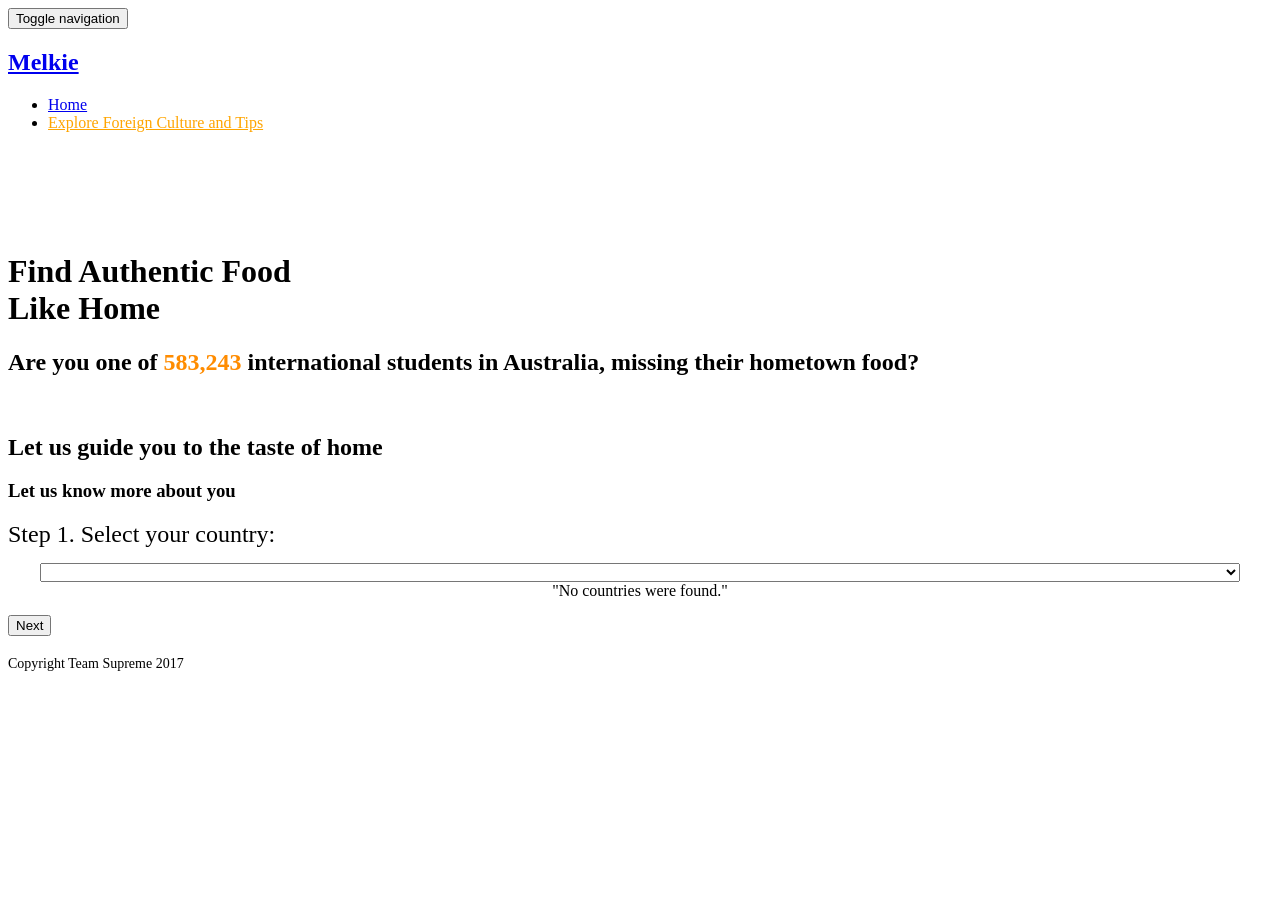
==== commit a931249b: "ajax" ====
--- a/src/main/resources/templates/index.html
+++ b/src/main/resources/templates/index.html
@@ -52,7 +52,7 @@
                     <span class="icon-bar"></span>
                     <span class="icon-bar"></span>
                 </button>
-                <h2><strong>Melkie</strong></h2>
+                <h2><strong><a href="/">Melkie</a></strong></h2>
             </div>
 
             <div id="navbar-scroll" class="collapse navbar-collapse navbar-backyard navbar-right">
@@ -83,8 +83,7 @@
                     <!-- /.header paragraph -->
                     <div class="landing-text wow fadeInUp">
                         <h2>Are you one of <strong style="color: darkorange">583,243</strong> international students in
-                            melbourne,
-                            missing their hometown food?</h2>
+                            Australia, missing their hometown food?</h2>
                         </br>
                         <h2>Let us guide you to the taste of home</h2>
                     </div>
@@ -151,17 +150,17 @@
     <div class="container">
         <div class="col-sm-4 col-sm-offset-4">
             <!-- /.social links -->
-            <div class="social text-center">
-                <ul>
-                    <li><a class="wow fadeInUp" href="https://twitter.com/"><i class="fa fa-twitter"></i></a></li>
-                    <li><a class="wow fadeInUp" href="https://www.facebook.com/" data-wow-delay="0.2s"><i
-                            class="fa fa-facebook"></i></a></li>
-                    <li><a class="wow fadeInUp" href="https://plus.google.com/" data-wow-delay="0.4s"><i
-                            class="fa fa-google-plus"></i></a></li>
-                    <li><a class="wow fadeInUp" href="https://instagram.com/" data-wow-delay="0.6s"><i
-                            class="fa fa-instagram"></i></a></li>
-                </ul>
-            </div>
+            <!--<div class="social text-center">-->
+                <!--<ul>-->
+                    <!--<li><a class="wow fadeInUp" href="https://twitter.com/"><i class="fa fa-twitter"></i></a></li>-->
+                    <!--<li><a class="wow fadeInUp" href="https://www.facebook.com/" data-wow-delay="0.2s"><i-->
+                            <!--class="fa fa-facebook"></i></a></li>-->
+                    <!--<li><a class="wow fadeInUp" href="https://plus.google.com/" data-wow-delay="0.4s"><i-->
+                            <!--class="fa fa-google-plus"></i></a></li>-->
+                    <!--<li><a class="wow fadeInUp" href="https://instagram.com/" data-wow-delay="0.6s"><i-->
+                            <!--class="fa fa-instagram"></i></a></li>-->
+                <!--</ul>-->
+            <!--</div>-->
             <div class="text-center wow fadeInUp" style="font-size: 14px;">Copyright Team Supreme 2017</div>
             <a href="#" class="scrollToTop"><i class="pe-7s-up-arrow pe-va"></i></a>
         </div>
